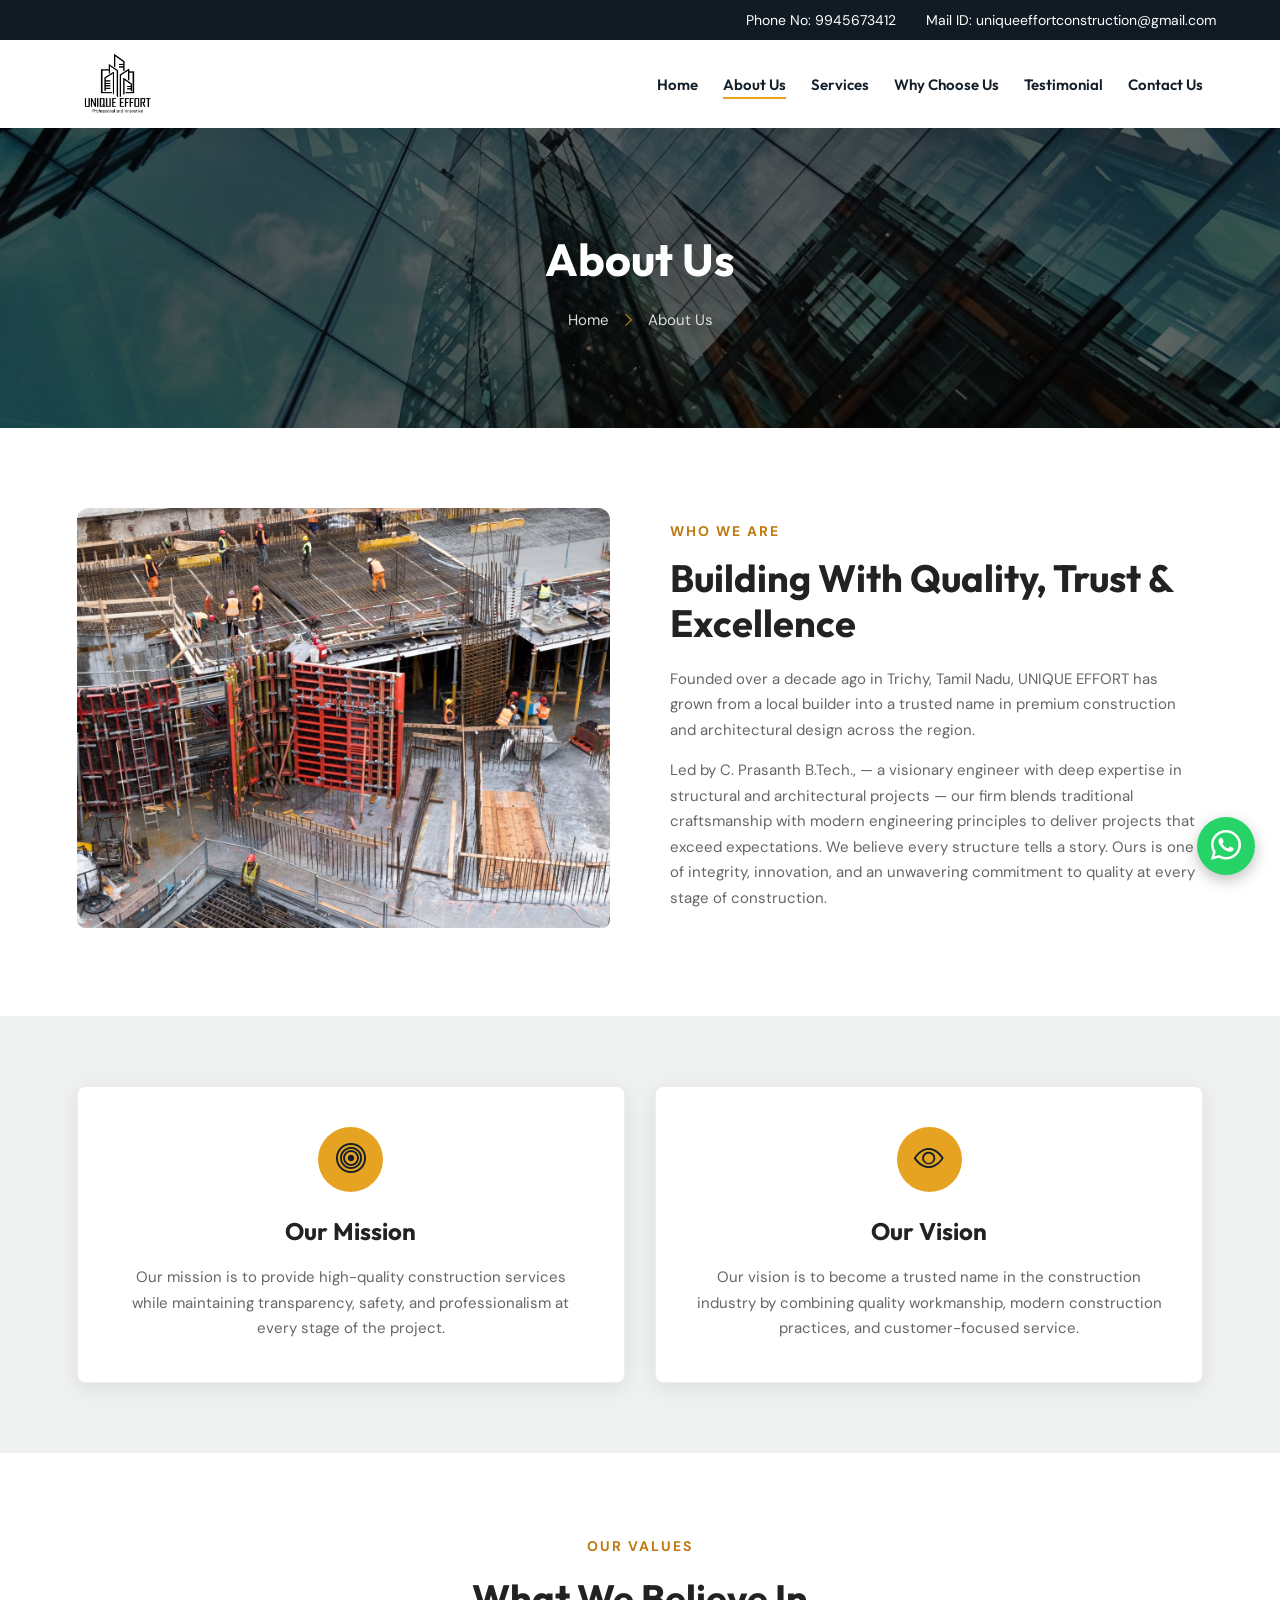
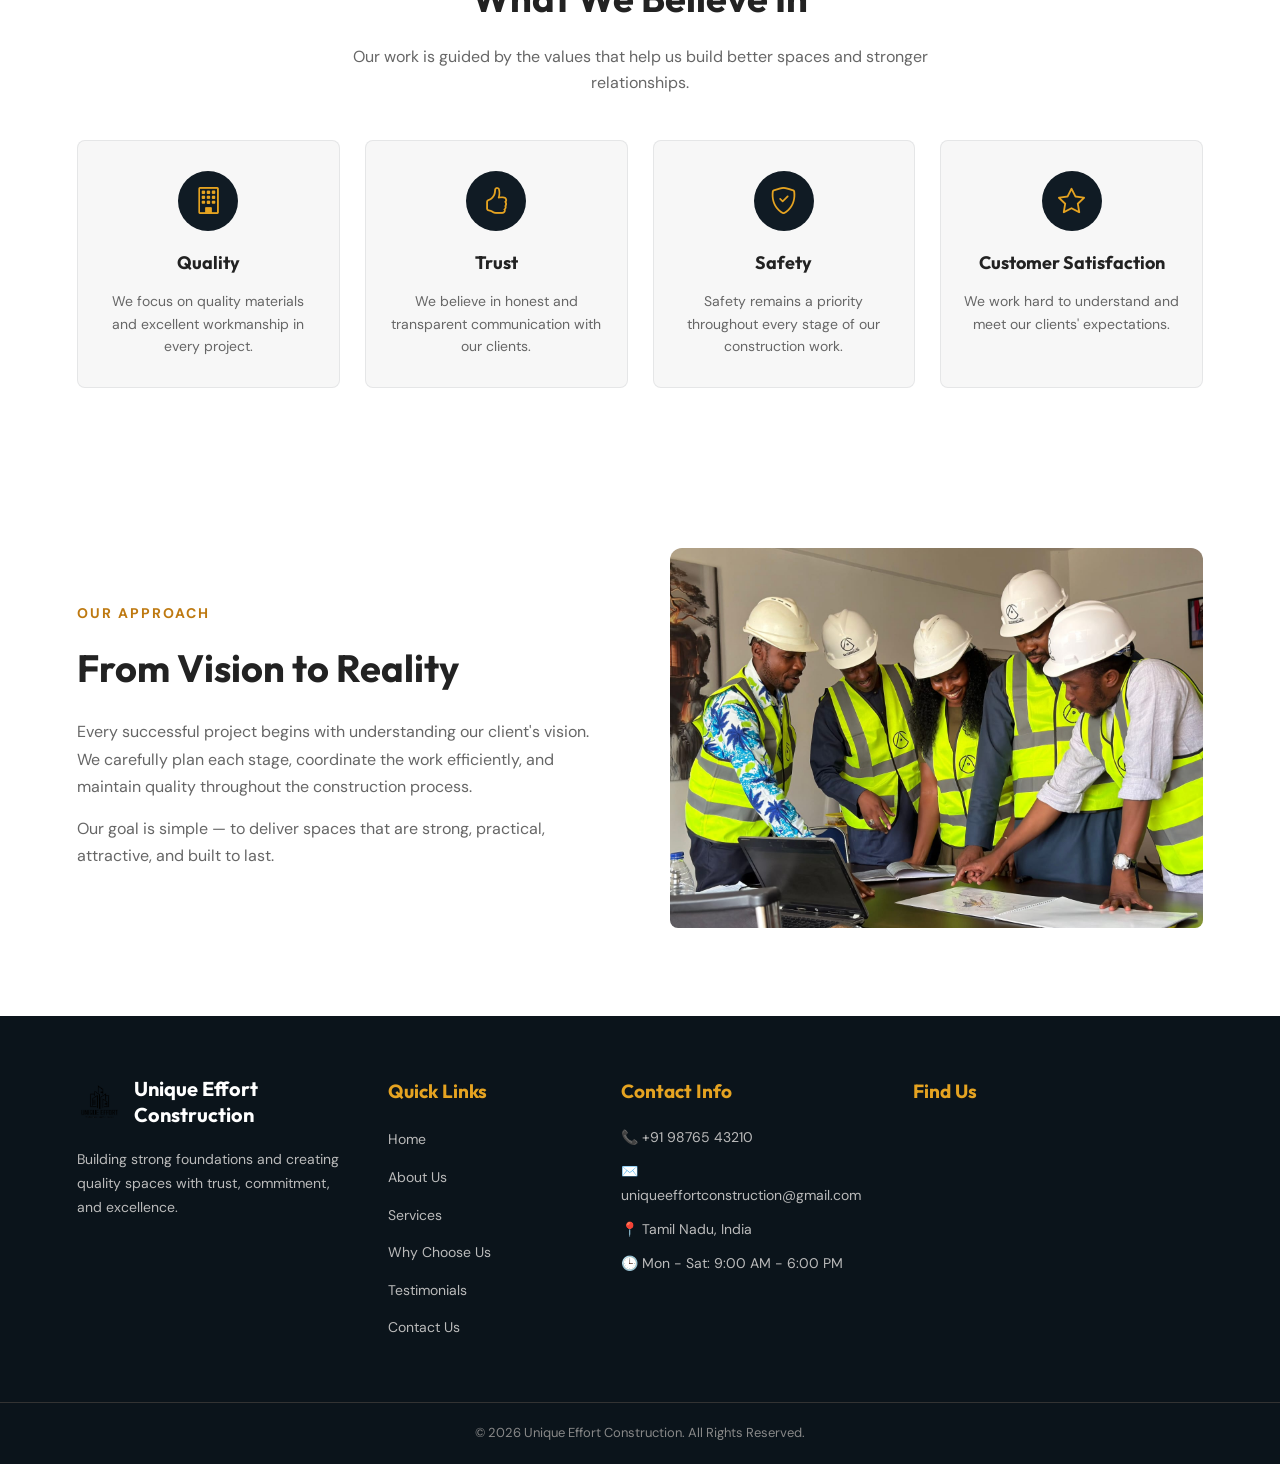
==== about.html @ c6cc6940 "Add files via upload" ====
<!DOCTYPE html>
<html lang="en">
<head>
    <meta charset="UTF-8">
    <meta name="viewport" content="width=device-width, initial-scale=1.0">
    <title>About |Unique Effort Construction</title>
    <link rel="stylesheet"
      href="https://cdn.jsdelivr.net/npm/bootstrap-icons@1.11.3/font/bootstrap-icons.min.css">
    <link rel="stylesheet" href="style.css">
    <link rel="stylesheet" href="effects.css">
</head>
<body>
    
<!-- =========================
     TOP HEADER
========================== -->

<header class="header">
    <div class="header-container">
        <a href="tel:9945673412">
            Phone No: 9945673412
        </a>

        <a href="mailto:uniqueeffortconstruction@gmail.com">
            Mail ID: uniqueeffortconstruction@gmail.com
        </a>
    </div>
</header>


<!-- =========================
     NAVBAR
========================== -->

<nav class="navbar">

    <div class="logo">
        <img src="logo.png" alt="Unique Effort Construction Logo">
    </div>

    <ul class="nav-menu">

        <li>
            <a class="nav-link " href="main.html">
                Home
            </a>
        </li>

        <li>
            <a class="nav-link active" href="about.html">
                About Us
            </a>
        </li>

        <li>
            <a class="nav-link" href="services.html">
                Services
            </a>
        </li>

        <li>
            <a class="nav-link" href="choose.html">
                Why Choose Us
            </a>
        </li>

        <li>
            <a class="nav-link" href="testimonial.html">
                Testimonial
            </a>
        </li>

        <li>
            <a class="nav-link" href="contact.html">
                Contact Us
            </a>
        </li>

    </ul>

</nav>
    <!-- ABOUT PAGE BANNE-->

    <section class="about-banner">

        <div class="about-banner-content">

            <h1>About Us</h1>

            <p>
                Home
                <i class="bi bi-chevron-right"></i>
                About Us
            </p>

        </div>

    </section>



    <!-- =========================
         WHO WE ARE
    ========================== -->

    <section class="who-we-are">

        <div class="who-image">

            <img src="about-main.jpg"
                alt="Unique Effort Construction">

        </div>


        <div class="who-content">

            <span>WHO WE ARE</span>

            <h2>
                Building With Quality,
                Trust & Excellence
            </h2>

            <p>
                Founded over a decade ago in Trichy, Tamil Nadu, UNIQUE EFFORT has grown from a local builder into a trusted name in premium construction and architectural design across the region.
            </p>

            <p>
                Led by C. Prasanth B.Tech., — a visionary engineer with deep expertise in structural and architectural projects — our firm blends traditional craftsmanship with modern engineering principles to deliver projects that exceed expectations.
                We believe every structure tells a story. Ours is one of integrity, innovation, and an unwavering commitment to quality at every stage of construction.
            </p>

        </div>

    </section>



    <!-- =========================
         MISSION & VISION
    ========================== -->

    <section class="mission-vision">

        <!-- Mission -->

        <div class="mv-card">

            <div class="mv-icon">
                <i class="bi bi-bullseye"></i>
            </div>

            <h2>Our Mission</h2>

            <p>
                Our mission is to provide high-quality construction
                services while maintaining transparency, safety,
                and professionalism at every stage of the project.
            </p>

        </div>


        <!-- Vision -->

        <div class="mv-card">

            <div class="mv-icon">
                <i class="bi bi-eye"></i>
            </div>

            <h2>Our Vision</h2>

            <p>
                Our vision is to become a trusted name in the
                construction industry by combining quality
                workmanship, modern construction practices,
                and customer-focused service.
            </p>

        </div>

    </section>



    <!-- =========================
         OUR VALUES
    ========================== -->

    <section class="our-values">

        <div class="values-heading">

            <span>OUR VALUES</span>

            <h2>What We Believe In</h2>

            <p>
                Our work is guided by the values that help us
                build better spaces and stronger relationships.
            </p>

        </div>


        <div class="values-container">


            <!-- Quality -->

            <div class="value-card">

                <div class="value-icon">
                    <i class="bi bi-building"></i>
                </div>

                <h3>Quality</h3>

                <p>
                    We focus on quality materials and excellent
                    workmanship in every project.
                </p>

            </div>


            <!-- Trust -->

            <div class="value-card">

                <div class="value-icon">
                    <i class="bi bi-hand-thumbs-up"></i>
                </div>

                <h3>Trust</h3>

                <p>
                    We believe in honest and transparent
                    communication with our clients.
                </p>

            </div>


            <!-- Safety -->

            <div class="value-card">

                <div class="value-icon">
                    <i class="bi bi-shield-check"></i>
                </div>

                <h3>Safety</h3>

                <p>
                    Safety remains a priority throughout every
                    stage of our construction work.
                </p>

            </div>


            <!-- Customer Satisfaction -->

            <div class="value-card">

                <div class="value-icon">
                    <i class="bi bi-star"></i>
                </div>

                <h3>Customer Satisfaction</h3>

                <p>
                    We work hard to understand and meet our
                    clients' expectations.
                </p>

            </div>

        </div>

    </section>



    <!-- =========================
         OUR APPROACH
    ========================== -->

    <section class="our-approach">


        <div class="approach-content">

            <span>OUR APPROACH</span>

            <h2>
                From Vision to Reality
            </h2>

            <p>
                Every successful project begins with understanding
                our client's vision. We carefully plan each stage,
                coordinate the work efficiently, and maintain
                quality throughout the construction process.
            </p>

            <p>
                Our goal is simple — to deliver spaces that are
                strong, practical, attractive, and built to last.
            </p>

        </div>


        <div class="approach-image">

            <img src="about-team.jpg"
                alt="Unique Effort Construction Team">

        </div>

    </section>

<!-- Footer -->
<footer class="footer">

    <div class="footer-container">

        <!-- Logo / About -->
        <div class="footer-box footer-about">

            <div class="footer-brand">
                <img src="logo.png" alt="Unique Effort Construction Logo">
                <h2>Unique Effort Construction</h2>
            </div>

            <p>
                Building strong foundations and creating quality spaces
                with trust, commitment, and excellence.
            </p>

        </div>


        <!-- Quick Links -->
        <div class="footer-box">

            <h3>Quick Links</h3>

            <ul>
                <li><a href="main.html">Home</a></li>
                <li><a href="about.html">About Us</a></li>
                <li><a href="services.html">Services</a></li>
                <li><a href="choose.html">Why Choose Us</a></li>
                <li><a href="testimonial.html">Testimonials</a></li>
                <li><a href="contact.html">Contact Us</a></li>
            </ul>

        </div>


        <!-- Contact Info -->
        <div class="footer-box">

            <h3>Contact Info</h3>

            <p>📞 +91 98765 43210</p>

            <p>✉️ uniqueeffortconstruction@gmail.com</p>

            <p>📍 Tamil Nadu, India</p>

            <p>🕒 Mon - Sat: 9:00 AM - 6:00 PM</p>

        </div>


        <!-- Map -->
        <div class="footer-box footer-map">

            <h3>Find Us</h3>

            <iframe
                src="https://www.google.com/maps?q=Tamil%20Nadu%20India&output=embed"
                width="100%"
                height="200"
                style="border:0;"
                allowfullscreen=""
                loading="lazy">
            </iframe>

        </div>

    </div>


    <!-- Copyright -->

    <div class="footer-bottom">

        <p>
            © 2026 Unique Effort Construction. All Rights Reserved.
        </p>

    </div>

</footer>
<a href="https://wa.me/919876543210?text=Hi%20Unique%20Effort%20Construction%2C%20I%20would%20like%20to%20know%20more%20about%20your%20services."
   class="whatsapp-btn"
   target="_blank"
   aria-label="Chat on WhatsApp">
    <i class="bi bi-whatsapp"></i>
</a>

</body>
</html>
---- style.css ----
* {
        margin: 0;
        padding: 0;
        box-sizing: border-box;
    }

    body {
        font-family: Arial, Helvetica, sans-serif;
        line-height: 1.6;
        color: #222;
    }

    /* =========================
       TOP HEADER
    ========================= */

    .header {
        background-color: antiquewhite;
        color: black;
        padding: 10px 5%;
        font-size: 14px;
    }

    .header-container {
        display: flex;
        justify-content: flex-end;
        gap: 30px;
        align-items: center;
    }

    .header a {
        color: black;
        text-decoration: none;
    }

    /* =========================
       NAVBAR
    ========================= */

    .navbar {
        background-color: white;
        padding: 10px 5%;
        display: flex;
        justify-content: space-between;
        align-items: center;
        box-shadow: 0 2px 8px rgba(0, 0, 0, 0.1);
    }

    .logo img {
        height: 200px;
        width: auto;
        display: block;
    }

    .nav-menu {
        display: flex;
        list-style: none;
        gap: 25px;
        align-items: center;
    }

    .nav-link {
        color: rgb(3, 120, 223);
        text-decoration: none;
        font-size: 17px;
        font-weight: 600;
        transition: 0.3s;
    }

    .nav-link:hover,
    .nav-link.active {
        color: red;
    }

    /* =========================
       HERO SECTION
    ========================= */

    .hero {
        width: 100%;
        min-height: 90vh;

        background-image:
            linear-gradient(
                rgba(0, 0, 0, 0.45),
                rgba(0, 0, 0, 0.45)
            ),
            url("image1.jpg");

        background-size: cover;
        background-position: center;

        display: flex;
        align-items: center;
        padding: 0 8%;
        color: white;
    }

    .hero-content {
        max-width: 650px;
    }

    .hero-content h1 {
        font-size: 55px;
        line-height: 1.2;
        margin-bottom: 20px;
    }

    .hero-content p {
        font-size: 23px;
        margin-bottom: 30px;
    }

    .hero-btn {
        display: inline-block;
        background-color: rgb(3, 120, 223);
        color: white;
        padding: 14px 30px;
        text-decoration: none;
        border-radius: 5px;
        font-size: 17px;
        font-weight: bold;
        transition: 0.3s;
    }

    .hero-btn:hover {
        background-color: red;
    }

    /* =========================
       ABOUT US
    ========================= */

    .about-us {
        padding: 80px 8%;
        display: flex;
        align-items: center;
        gap: 60px;
        background-color: #f8f8f8;
    }

    .about-image {
        flex: 1;
    }

    .about-image img {
        width: 100%;
        height: 450px;
        object-fit: cover;
        border-radius: 10px;
        box-shadow: 0 8px 25px rgba(0, 0, 0, 0.15);
    }

    .about-content {
        flex: 1;
    }

    .section-title {
        color: rgb(3, 120, 223);
        font-size: 16px;
        font-weight: bold;
        letter-spacing: 2px;
    }

    .about-content h2 {
        font-size: 38px;
        line-height: 1.2;
        margin: 15px 0 20px;
    }

    .about-content p {
        color: #555;
        font-size: 17px;
        margin-bottom: 15px;
    }

    .about-points {
        display: grid;
        grid-template-columns: 1fr 1fr;
        gap: 15px;
        margin: 25px 0;
    }

    .about-points div {
        background-color: white;
        padding: 15px;
        border-left: 4px solid rgb(3, 120, 223);
        font-weight: bold;
        box-shadow: 0 3px 10px rgba(0, 0, 0, 0.08);
    }

    .about-btn {
        display: inline-block;
        background-color: rgb(3, 120, 223);
        color: white;
        padding: 12px 25px;
        text-decoration: none;
        border-radius: 5px;
        font-weight: bold;
        transition: 0.3s;
    }

    .about-btn:hover {
        background-color: red;
    }

    /* =========================
       MOBILE RESPONSIVE
    ========================= */

    @media (max-width: 900px) {

        .header-container {
            justify-content: center;
            flex-direction: column;
            gap: 5px;
        }

        .navbar {
            flex-direction: column;
            gap: 15px;
        }

        .nav-menu {
            flex-wrap: wrap;
            justify-content: center;
            gap: 15px;
        }

        .hero {
            min-height: 70vh;
            padding: 0 5%;
        }

        .hero-content h1 {
            font-size: 40px;
        }

        .hero-content p {
            font-size: 19px;
        }

        .about-us {
            flex-direction: column;
            padding: 60px 5%;
        }

        .about-image img {
            height: 350px;
        }

        .about-content h2 {
            font-size: 32px;
        }
    }

    @media (max-width: 600px) {

        .logo img {
            height: 60px;
        }

        .nav-menu {
            flex-direction: column;
            gap: 10px;
        }

        .hero {
            min-height: 65vh;
        }

        .hero-content h1 {
            font-size: 32px;
        }

        .hero-content p {
            font-size: 17px;
        }

        .about-points {
            grid-template-columns: 1fr;
        }
    }
/* =========================
   SERVICES
========================= */

.services {
    padding: 80px 6%;
    background: white;
    text-align: center;
}

.services-heading span {
    color: #d89b00;
    font-size: 15px;
    font-weight: bold;
    letter-spacing: 2px;
}

.services-heading h2 {
    font-size: 38px;
    color: #222;
    margin: 10px 0;
}

.services-heading p {
    color: #666;
    max-width: 600px;
    margin: 0 auto 45px;
    line-height: 1.6;
}


/* Service Cards */

.service-container {
    display: grid;
    grid-template-columns: repeat(4, 1fr);
    gap: 25px;
}

.service-card {
    padding: 35px 25px;

    background: #f8f8f8;
    border-radius: 8px;

    border-bottom: 3px solid transparent;

    transition: 0.3s;
}

.service-card:hover {
    transform: translateY(-8px);
    border-bottom: 3px solid #d89b00;
    box-shadow: 0 8px 25px rgba(0, 0, 0, 0.1);
}


/* Icons */

.service-icon {
    font-size: 45px;
    margin-bottom: 20px;
}

.service-card h3 {
    color: #222;
    font-size: 20px;
    margin-bottom: 15px;
}

.service-card p {
    color: #666;
    font-size: 15px;
    line-height: 1.6;
}


/* =========================
   MOBILE
========================= */

@media (max-width: 900px) {

    .service-container {
        grid-template-columns: 1fr 1fr;
    }
}

@media (max-width: 600px) {

    .service-container {
        grid-template-columns: 1fr;
    }

    .services-heading h2 {
        font-size: 30px;
    }
}
/* =========================
   WHY CHOOSE US
========================= */

.why-choose-us {
    padding: 80px 6%;

    display: flex;
    align-items: center;
    gap: 60px;

    background: #f5f5f5;
}


/* Image */

.why-image {
    width: 45%;
}

.why-image img {
    width: 100%;
    height: 500px;

    object-fit: cover;
    border-radius: 8px;
}


/* Content */

.why-content {
    width: 55%;
}

.why-content > span {
    color: #d89b00;
    font-size: 15px;
    font-weight: bold;
    letter-spacing: 2px;
}

.why-content h2 {
    font-size: 38px;
    color: #222;
    margin: 10px 0 15px;
}

.why-content > p {
    color: #666;
    line-height: 1.7;
    margin-bottom: 30px;
}


/* Why Points */

.why-points {
    display: grid;
    grid-template-columns: 1fr 1fr;
    gap: 25px;
}

.why-item {
    display: flex;
    align-items: flex-start;
    gap: 15px;
}

.why-icon {
    min-width: 42px;
    height: 42px;

    display: flex;
    align-items: center;
    justify-content: center;

    background: #d89b00;
    color: white;

    border-radius: 50%;
    font-size: 20px;
    font-weight: bold;
}

.why-item h3 {
    color: #222;
    margin-bottom: 8px;
    font-size: 18px;
}

.why-item p {
    color: #666;
    font-size: 14px;
    line-height: 1.5;
}


/* =========================
   MOBILE
========================= */

@media (max-width: 800px) {

    .why-choose-us {
        flex-direction: column;
        gap: 40px;
    }

    .why-image,
    .why-content {
        width: 100%;
    }

    .why-image img {
        height: 350px;
    }

    .why-content h2 {
        font-size: 30px;
    }

    .why-points {
        grid-template-columns: 1fr;
    }
}
/* =========================
   TESTIMONIALS
========================= */

.testimonials {
    padding: 80px 6%;
    background: #f7f7f7;
    text-align: center;
}


/* Heading */

.testimonial-heading span {
    color: #d89b00;
    font-size: 14px;
    font-weight: bold;
    letter-spacing: 2px;
}

.testimonial-heading h2 {
    color: #222;
    font-size: 38px;
    margin: 10px 0 15px;
}

.testimonial-heading p {
    color: #666;
    max-width: 600px;
    margin: 0 auto 45px;
    line-height: 1.6;
}


/* Cards Container */

.testimonial-container {
    display: grid;
    grid-template-columns: repeat(3, 1fr);
    gap: 25px;
}


/* Individual Card */

.testimonial-card {
    background: white;
    padding: 35px 30px;
    border-radius: 10px;

    text-align: left;

    box-shadow: 0 5px 20px rgba(0, 0, 0, 0.08);

    transition: 0.3s;
}

.testimonial-card:hover {
    transform: translateY(-8px);

    box-shadow: 0 12px 30px rgba(0, 0, 0, 0.15);
}


/* Star Rating */

.stars {
    color: #d89b00;
    font-size: 22px;
    letter-spacing: 3px;
    margin-bottom: 20px;
}


/* Review Text */

.review {
    color: #555;
    font-size: 15px;
    line-height: 1.7;

    font-style: italic;

    margin-bottom: 25px;
}


/* Client */

.client {
    display: flex;
    align-items: center;
    gap: 12px;

    border-top: 1px solid #ddd;
    padding-top: 20px;
}


/* Client Circle */

.client-icon {
    width: 45px;
    height: 45px;

    display: flex;
    align-items: center;
    justify-content: center;

    background: #d89b00;
    color: white;

    border-radius: 50%;

    font-size: 18px;
    font-weight: bold;
}


/* Client Name */

.client h3 {
    color: #222;
    font-size: 16px;
    margin-bottom: 4px;
}


/* Client Role */

.client span {
    color: #888;
    font-size: 13px;
}


/* =========================
   TABLET
========================= */

@media (max-width: 900px) {

    .testimonial-container {
        grid-template-columns: 1fr 1fr;
    }
}


/* =========================
   MOBILE
========================= */

@media (max-width: 600px) {

    .testimonials {
        padding: 60px 5%;
    }

    .testimonial-heading h2 {
        font-size: 30px;
    }

    .testimonial-container {
        grid-template-columns: 1fr;
    }

    .testimonial-card {
        padding: 30px 25px;
    }
}
/* =========================
   CONTACT US
========================= */

.contact {
    padding: 80px 6%;
    background: #222;
    color: white;
}


/* Heading */

.contact-heading {
    text-align: center;
    margin-bottom: 50px;
}

.contact-heading span {
    color: #d89b00;
    font-size: 14px;
    font-weight: bold;
    letter-spacing: 2px;
}

.contact-heading h2 {
    font-size: 38px;
    margin: 10px 0 15px;
}

.contact-heading p {
    color: #ccc;
    max-width: 650px;
    margin: auto;
    line-height: 1.6;
}


/* Container */

.contact-container {
    display: grid;
    grid-template-columns: 1fr 1fr;
    gap: 50px;
    max-width: 1100px;
    margin: auto;
}


/* Contact Information */

.contact-info-box {
    display: flex;
    flex-direction: column;
    gap: 25px;
}

.contact-item {
    display: flex;
    align-items: center;
    gap: 18px;
}

.contact-icon {
    width: 50px;
    height: 50px;

    display: flex;
    align-items: center;
    justify-content: center;

    background: #d89b00;
    border-radius: 50%;

    font-size: 21px;
}

.contact-item h3 {
    font-size: 17px;
    margin-bottom: 5px;
}

.contact-item p {
    color: #ccc;
    font-size: 14px;
}


/* Contact Form */

.contact-form {
    background: white;
    padding: 30px;
    border-radius: 10px;
}

.contact-form form {
    display: flex;
    flex-direction: column;
    gap: 15px;
}

.contact-form input,
.contact-form textarea {
    width: 100%;
    padding: 13px 15px;

    border: 1px solid #ddd;
    border-radius: 5px;

    font-family: Arial, sans-serif;
    font-size: 14px;

    outline: none;
}

.contact-form input:focus,
.contact-form textarea:focus {
    border-color: #d89b00;
}

.contact-form textarea {
    resize: vertical;
}


/* Button */

.contact-form button {
    padding: 14px;

    background: #d89b00;
    color: white;

    border: none;
    border-radius: 5px;

    font-size: 15px;
    font-weight: bold;

    cursor: pointer;
    transition: 0.3s;
}

.contact-form button:hover {
    background: #b77f00;
}


/* =========================
   MOBILE
========================= */

@media (max-width: 768px) {

    .contact {
        padding: 60px 5%;
    }

    .contact-heading h2 {
        font-size: 30px;
    }

    .contact-container {
        grid-template-columns: 1fr;
        gap: 40px;
    }
}
/* =========================
   FOOTER
========================= */

.footer {
    background: #181818;
    color: white;
    padding-top: 60px;
}


/* Footer Container */

.footer-container {
    width: 88%;
    max-width: 1300px;
    margin: auto;

    display: grid;
    grid-template-columns: 1.4fr 1fr 1.3fr 1.5fr;

    gap: 40px;
}


/* Footer Box */

.footer-box h3 {
    color: #d89b00;
    font-size: 19px;
    margin-bottom: 20px;
}

.footer-box p {
    color: #bbb;
    font-size: 14px;
    line-height: 1.7;
    margin-bottom: 10px;
}


/* =========================
   FOOTER BRAND
========================= */

.footer-brand {
    display: flex;
    align-items: center;
    gap: 12px;

    margin-bottom: 20px;
}

.footer-brand img {
    width: 45px;
    height: 45px;
    object-fit: contain;
}

.footer-brand h2 {
    font-size: 20px;
    line-height: 1.3;
}


/* =========================
   QUICK LINKS
========================= */

.footer-box ul {
    list-style: none;
    padding: 0;
}

.footer-box ul li {
    margin-bottom: 12px;
}

.footer-box ul li a {
    text-decoration: none;
    color: #bbb;
    font-size: 14px;

    transition: 0.3s;
}

.footer-box ul li a:hover {
    color: #d89b00;
    padding-left: 5px;
}


/* =========================
   MAP
========================= */

.footer-map iframe {
    width: 100%;
    height: 200px;

    border: none;
    border-radius: 6px;
}


/* =========================
   COPYRIGHT
========================= */

.footer-bottom {
    margin-top: 50px;

    padding: 20px 5%;

    text-align: center;

    border-top: 1px solid #333;
}

.footer-bottom p {
    color: #888;
    font-size: 13px;
    margin: 0;
}


/* =========================
   TABLET
========================= */

@media (max-width: 1000px) {

    .footer-container {
        grid-template-columns: 1fr 1fr;
    }
}


/* =========================
   MOBILE
========================= */

@media (max-width: 600px) {

    .footer {
        padding-top: 45px;
    }

    .footer-container {
        width: 90%;
        grid-template-columns: 1fr;
        gap: 35px;
    }

    .footer-brand h2 {
        font-size: 18px;
    }

    .footer-map iframe {
        height: 220px;
    }
}
/* ========================================
   ABOUT PAGE BANNER
======================================== */

.about-banner {
    height: 300px;

    background-image:
        linear-gradient(
            rgba(0, 0, 0, 0.6),
            rgba(0, 0, 0, 0.6)
        ),
        url("construction.jpg");

    background-size: cover;
    background-position: center;

    display: flex;
    align-items: center;
    justify-content: center;

    text-align: center;
}

.about-banner-content h1 {
    color: white;

    font-size: 45px;

    margin-bottom: 12px;
}

.about-banner-content p {
    color: #ddd;

    font-size: 15px;
}

.about-banner-content i {
    color: #d89b00;

    margin: 0 8px;
}



/* ========================================
   WHO WE ARE
======================================== */

.who-we-are {
    padding: 80px 6%;

    display: flex;
    align-items: center;

    gap: 60px;

    background: white;
}

.who-image {
    width: 50%;
}

.who-image img {
    width: 100%;
    height: 420px;

    object-fit: cover;

    border-radius: 8px;
}

.who-content {
    width: 50%;
}

.who-content > span,
.values-heading > span,
.approach-content > span {
    color: #d89b00;

    font-size: 14px;

    font-weight: bold;

    letter-spacing: 2px;
}

.who-content h2 {
    color: #222;

    font-size: 38px;

    line-height: 1.2;

    margin: 12px 0 20px;
}

.who-content p {
    color: #666;

    line-height: 1.7;

    margin-bottom: 15px;

    font-size: 15px;
}



/* ========================================
   MISSION & VISION
======================================== */

.mission-vision {
    padding: 70px 6%;

    background: #f5f5f5;

    display: grid;

    grid-template-columns: 1fr 1fr;

    gap: 30px;
}

.mv-card {
    background: white;

    padding: 40px;

    text-align: center;

    border-radius: 8px;

    box-shadow:
        0 5px 20px rgba(0, 0, 0, 0.08);

    transition: 0.3s;
}

.mv-card:hover {
    transform: translateY(-7px);
}

.mv-icon {
    width: 65px;
    height: 65px;

    margin: 0 auto 20px;

    display: flex;
    align-items: center;
    justify-content: center;

    background: #d89b00;

    color: white;

    border-radius: 50%;
}

.mv-icon i {
    font-size: 30px;
}

.mv-card h2 {
    color: #222;

    margin-bottom: 15px;
}

.mv-card p {
    color: #666;

    line-height: 1.7;

    font-size: 15px;
}



/* ========================================
   OUR VALUES
======================================== */

.our-values {
    padding: 80px 6%;

    background: white;

    text-align: center;
}

.values-heading h2 {
    color: #222;

    font-size: 38px;

    margin: 10px 0 15px;
}

.values-heading p {
    color: #666;

    max-width: 600px;

    margin: auto;

    line-height: 1.6;
}

.values-container {
    margin-top: 45px;

    display: grid;

    grid-template-columns:
        repeat(4, 1fr);

    gap: 25px;
}

.value-card {
    padding: 30px 20px;

    background: #f7f7f7;

    border-radius: 8px;

    transition: 0.3s;
}

.value-card:hover {
    transform: translateY(-7px);

    box-shadow:
        0 8px 20px rgba(0, 0, 0, 0.1);
}

.value-icon {
    width: 60px;
    height: 60px;

    margin: 0 auto 18px;

    display: flex;
    align-items: center;
    justify-content: center;

    background: #222;

    color: #d89b00;

    border-radius: 50%;
}

.value-icon i {
    font-size: 27px;
}

.value-card h3 {
    color: #222;

    margin-bottom: 12px;

    font-size: 18px;
}

.value-card p {
    color: #666;

    font-size: 14px;

    line-height: 1.6;
}



/* ========================================
   OUR APPROACH
======================================== */

.our-approach {
    padding: 80px 6%;

    display: flex;

    align-items: center;

    gap: 60px;

    background: #f5f5f5;
}

.approach-content {
    width: 50%;
}

.approach-content h2 {
    color: #222;

    font-size: 38px;

    margin: 12px 0 20px;
}

.approach-content p {
    color: #666;

    line-height: 1.7;

    margin-bottom: 15px;
}

.approach-image {
    width: 50%;
}

.approach-image img {
    width: 100%;

    height: 380px;

    object-fit: cover;

    border-radius: 8px;
}



/* ========================================
   TABLET
======================================== */

@media (max-width: 900px) {

    .who-we-are,
    .our-approach {
        flex-direction: column;
    }

    .who-image,
    .who-content,
    .approach-content,
    .approach-image {
        width: 100%;
    }

    .values-container {
        grid-template-columns: 1fr 1fr;
    }
}



/* ========================================
   MOBILE
======================================== */

@media (max-width: 600px) {

    .about-banner {
        height: 240px;
    }

    .about-banner-content h1 {
        font-size: 35px;
    }

    .who-content h2,
    .values-heading h2,
    .approach-content h2 {
        font-size: 30px;
    }

    .mission-vision {
        grid-template-columns: 1fr;
    }

    .values-container {
        grid-template-columns: 1fr;
    }

    .who-image img {
        height: 300px;
    }

    .approach-image img {
        height: 300px;
    }
}
/* ========================================
   SERVICES BANNER
======================================== */

.services-banner {
    height: 300px;

    background:
        linear-gradient(
            rgba(0, 0, 0, 0.6),
            rgba(0, 0, 0, 0.6)
        ),
        url("construction.jpg");

    background-size: cover;
    background-position: center;

    display: flex;
    align-items: center;
    justify-content: center;

    text-align: center;
}

.services-banner-content h1 {
    color: white;
    font-size: 45px;
    margin-bottom: 12px;
}

.services-banner-content p {
    color: #ddd;
}

.services-banner-content i {
    color: #d89b00;
    margin: 0 8px;
}


/* ========================================
   SERVICES INTRO
======================================== */

.services-intro {
    padding: 80px 6% 40px;
    text-align: center;
    background: white;
}

.services-intro span,
.service-benefits > .benefits-content > span,
.services-cta > span {
    color: #d89b00;
    font-size: 14px;
    font-weight: bold;
    letter-spacing: 2px;
}

.services-intro h2 {
    color: #222;
    font-size: 38px;
    margin: 12px 0 15px;
}

.services-intro p {
    max-width: 700px;
    margin: auto;
    color: #666;
    line-height: 1.7;
}


/* ========================================
   SERVICES CARDS
======================================== */

.services-list {
    padding: 40px 6% 80px;
    background: white;
}

.service-container {
    display: grid;
    grid-template-columns: repeat(3, 1fr);
    gap: 25px;
}

.service-card {
    padding: 35px 25px;
    background: #f7f7f7;
    border: 1px solid transparent;
    border-radius: 8px;
    text-align: center;
    transition: 0.3s;
}

.service-card:hover {
    transform: translateY(-8px);
    border-color: #d89b00;
    box-shadow: 0 10px 25px rgba(0, 0, 0, 0.1);
}

.service-icon {
    width: 70px;
    height: 70px;
    margin: 0 auto 20px;

    display: flex;
    align-items: center;
    justify-content: center;

    background: #222;
    color: #d89b00;

    border-radius: 50%;

    transition: 0.3s;
}

.service-card:hover .service-icon {
    background: #d89b00;
    color: #222;
}

.service-icon i {
    font-size: 30px;
}

.service-card h3 {
    color: #222;
    font-size: 20px;
    margin-bottom: 15px;
}

.service-card p {
    color: #666;
    font-size: 14px;
    line-height: 1.7;
    margin-bottom: 20px;
}

.service-card a {
    color: #d89b00;
    text-decoration: none;
    font-size: 14px;
    font-weight: bold;
}

.service-card a i {
    margin-left: 5px;
    transition: 0.3s;
}

.service-card a:hover i {
    margin-left: 10px;
}


/* ========================================
   SERVICE BENEFITS
======================================== */

.service-benefits {
    padding: 80px 6%;

    background: #f5f5f5;

    display: flex;
    align-items: center;
    gap: 60px;
}

.benefits-content {
    width: 50%;
}

.benefits-content h2 {
    color: #222;
    font-size: 38px;
    line-height: 1.2;
    margin: 12px 0 20px;
}

.benefits-content > p {
    color: #666;
    line-height: 1.7;
    margin-bottom: 30px;
}


/* Benefit item */

.benefit-item {
    display: flex;
    align-items: flex-start;
    gap: 18px;
    margin-bottom: 22px;
}

.benefit-icon {
    min-width: 48px;
    height: 48px;

    display: flex;
    align-items: center;
    justify-content: center;

    background: #d89b00;
    color: white;

    border-radius: 50%;
}

.benefit-icon i {
    font-size: 22px;
}

.benefit-item h3 {
    color: #222;
    font-size: 18px;
    margin-bottom: 5px;
}

.benefit-item p {
    color: #666;
    font-size: 14px;
    line-height: 1.6;
    margin: 0;
}


/* Image */

.benefits-image {
    width: 50%;
}

.benefits-image img {
    width: 100%;
    height: 430px;

    object-fit: cover;

    border-radius: 8px;
}


/* ========================================
   CALL TO ACTION
======================================== */

.services-cta {
    padding: 80px 6%;

    background:
        linear-gradient(
            rgba(0, 0, 0, 0.78),
            rgba(0, 0, 0, 0.78)
        ),
        url("construction.jpg");

    background-size: cover;
    background-position: center;

    text-align: center;
    color: white;
}

.services-cta h2 {
    font-size: 38px;
    max-width: 650px;
    margin: 12px auto 15px;
    line-height: 1.2;
}

.services-cta p {
    max-width: 600px;
    margin: 0 auto 25px;
    color: #ddd;
    line-height: 1.7;
}

.cta-btn {
    display: inline-flex;
    align-items: center;
    gap: 8px;

    padding: 13px 25px;

    background: #d89b00;
    color: #222;

    text-decoration: none;
    font-weight: bold;

    border-radius: 4px;

    transition: 0.3s;
}

.cta-btn:hover {
    background: white;
}


/* ========================================
   TABLET
======================================== */

@media (max-width: 900px) {

    .service-container {
        grid-template-columns: 1fr 1fr;
    }

    .service-benefits {
        flex-direction: column;
    }

    .benefits-content,
    .benefits-image {
        width: 100%;
    }

}


/* ========================================
   MOBILE
======================================== */

@media (max-width: 600px) {

    .services-banner {
        height: 240px;
    }

    .services-banner-content h1 {
        font-size: 35px;
    }

    .services-intro h2,
    .benefits-content h2,
    .services-cta h2 {
        font-size: 30px;
    }

    .service-container {
        grid-template-columns: 1fr;
    }

    .benefits-image img {
        height: 300px;
    }

}
/* ========================================
   WHY CHOOSE US BANNER
======================================== */

.why-banner {
    height: 300px;

    background:
        linear-gradient(
            rgba(0, 0, 0, 0.65),
            rgba(0, 0, 0, 0.65)
        ),
        url("construction.jpg");

    background-size: cover;
    background-position: center;

    display: flex;
    align-items: center;
    justify-content: center;

    text-align: center;
}

.why-banner-content h1 {
    color: white;
    font-size: 45px;
    margin-bottom: 12px;
}

.why-banner-content p {
    color: #ddd;
}

.why-banner-content i {
    color: #d89b00;
    margin: 0 8px;
}


/* ========================================
   INTRO
======================================== */

.why-intro {
    padding: 80px 6% 45px;

    text-align: center;

    background: white;
}

.why-intro span,
.why-main-content > span,
.strength-heading > span,
.process-heading > span,
.why-cta > span {
    color: #d89b00;

    font-size: 14px;

    font-weight: bold;

    letter-spacing: 2px;
}

.why-intro h2 {
    color: #222;

    font-size: 38px;

    margin: 12px 0 15px;
}

.why-intro p {
    max-width: 700px;

    margin: auto;

    color: #666;

    line-height: 1.7;
}


/* ========================================
   MAIN SECTION
======================================== */

.why-main {
    padding: 45px 6% 80px;

    display: flex;

    align-items: center;

    gap: 60px;

    background: white;
}

.why-main-image {
    width: 48%;
}

.why-main-image img {
    width: 100%;

    height: 500px;

    object-fit: cover;

    border-radius: 8px;
}

.why-main-content {
    width: 52%;
}

.why-main-content h2 {
    color: #222;

    font-size: 38px;

    line-height: 1.2;

    margin: 12px 0 20px;
}

.why-main-content > p {
    color: #666;

    line-height: 1.7;

    margin-bottom: 30px;
}


/* ========================================
   WHY POINTS
======================================== */

.why-item {
    display: flex;

    align-items: flex-start;

    gap: 18px;

    margin-bottom: 24px;
}

.why-icon {
    min-width: 52px;

    height: 52px;

    display: flex;

    align-items: center;

    justify-content: center;

    background: #d89b00;

    color: white;

    border-radius: 50%;
}

.why-icon i {
    font-size: 23px;
}

.why-item h3 {
    color: #222;

    font-size: 18px;

    margin-bottom: 5px;
}

.why-item p {
    color: #666;

    font-size: 14px;

    line-height: 1.6;

    margin: 0;
}


/* ========================================
   OUR STRENGTHS
======================================== */

.our-strengths {
    padding: 80px 6%;

    background: #f5f5f5;

    text-align: center;
}

.strength-heading h2,
.process-heading h2 {
    color: #222;

    font-size: 38px;

    margin: 12px 0 15px;
}

.strength-heading > p,
.process-heading > p {
    max-width: 650px;

    margin: auto;

    color: #666;

    line-height: 1.7;
}

.strength-container {
    margin-top: 45px;

    display: grid;

    grid-template-columns:
        repeat(4, 1fr);

    gap: 25px;
}

.strength-card {
    background: white;

    padding: 35px 22px;

    border-radius: 8px;

    transition: 0.3s;
}

.strength-card:hover {
    transform: translateY(-8px);

    box-shadow:
        0 10px 25px rgba(0, 0, 0, 0.1);
}

.strength-icon {
    width: 65px;

    height: 65px;

    margin: 0 auto 20px;

    display: flex;

    align-items: center;

    justify-content: center;

    background: #222;

    color: #d89b00;

    border-radius: 50%;
}

.strength-icon i {
    font-size: 28px;
}

.strength-card h3 {
    color: #222;

    margin-bottom: 12px;
}

.strength-card p {
    color: #666;

    font-size: 14px;

    line-height: 1.6;
}


/* ========================================
   OUR PROCESS
======================================== */

.our-process {
    padding: 80px 6%;

    background: white;

    text-align: center;
}

.process-container {
    margin-top: 45px;

    display: grid;

    grid-template-columns:
        repeat(4, 1fr);

    gap: 25px;
}

.process-card {
    position: relative;

    padding: 35px 20px;

    background: #f7f7f7;

    border-radius: 8px;

    transition: 0.3s;
}

.process-card:hover {
    transform: translateY(-7px);

    border-bottom: 3px solid #d89b00;
}

.process-number {
    position: absolute;

    top: 15px;

    right: 18px;

    color: #ddd;

    font-size: 30px;

    font-weight: bold;
}

.process-icon {
    width: 65px;

    height: 65px;

    margin: 0 auto 20px;

    display: flex;

    align-items: center;

    justify-content: center;

    background: #d89b00;

    color: white;

    border-radius: 50%;
}

.process-icon i {
    font-size: 27px;
}

.process-card h3 {
    color: #222;

    margin-bottom: 12px;
}

.process-card p {
    color: #666;

    font-size: 14px;

    line-height: 1.6;
}


/* ========================================
   CTA
======================================== */

.why-cta {
    padding: 80px 6%;

    background:
        linear-gradient(
            rgba(0, 0, 0, 0.78),
            rgba(0, 0, 0, 0.78)
        ),
        url("construction.jpg");

    background-size: cover;

    background-position: center;

    text-align: center;

    color: white;
}

.why-cta h2 {
    font-size: 38px;

    margin: 12px 0 15px;
}

.why-cta p {
    max-width: 600px;

    margin: 0 auto 25px;

    color: #ddd;

    line-height: 1.7;
}

.why-cta-btn {
    display: inline-flex;

    align-items: center;

    gap: 8px;

    padding: 13px 25px;

    background: #d89b00;

    color: #222;

    text-decoration: none;

    font-weight: bold;

    border-radius: 4px;

    transition: 0.3s;
}

.why-cta-btn:hover {
    background: white;
}


/* ========================================
   TABLET
======================================== */

@media (max-width: 900px) {

    .why-main {
        flex-direction: column;
    }

    .why-main-image,
    .why-main-content {
        width: 100%;
    }

    .strength-container,
    .process-container {
        grid-template-columns: 1fr 1fr;
    }

}


/* ========================================
   MOBILE
======================================== */

@media (max-width: 600px) {

    .why-banner {
        height: 240px;
    }

    .why-banner-content h1 {
        font-size: 35px;
    }

    .why-intro h2,
    .why-main-content h2,
    .strength-heading h2,
    .process-heading h2,
    .why-cta h2 {
        font-size: 30px;
    }

    .strength-container,
    .process-container {
        grid-template-columns: 1fr;
    }

    .why-main-image img {
        height: 300px;
    }

}
/* ========================================
   TESTIMONIALS BANNER
======================================== */

.testimonials-banner {
    height: 300px;

    background:
        linear-gradient(
            rgba(0, 0, 0, 0.65),
            rgba(0, 0, 0, 0.65)
        ),
        url("construction.jpg");

    background-size: cover;
    background-position: center;

    display: flex;
    align-items: center;
    justify-content: center;

    text-align: center;
}

.testimonials-banner-content h1 {
    color: white;
    font-size: 45px;
    margin-bottom: 12px;
}

.testimonials-banner-content p {
    color: #ddd;
}

.testimonials-banner-content i {
    color: #d89b00;
    margin: 0 8px;
}


/* ========================================
   INTRO
======================================== */

.testimonials-intro {
    padding: 80px 6% 45px;

    background: white;

    text-align: center;
}

.testimonials-intro span,
.review-cta > span {
    color: #d89b00;

    font-size: 14px;

    font-weight: bold;

    letter-spacing: 2px;
}

.testimonials-intro h2 {
    color: #222;

    font-size: 38px;

    margin: 12px 0 15px;
}

.testimonials-intro p {
    max-width: 700px;

    margin: auto;

    color: #666;

    line-height: 1.7;
}


/* ========================================
   TESTIMONIALS
======================================== */

.testimonials-list {
    padding: 40px 6% 80px;

    background: #f5f5f5;
}

.testimonial-container {
    display: grid;

    grid-template-columns:
        repeat(3, 1fr);

    gap: 25px;
}

.testimonial-card {
    position: relative;

    padding: 35px 30px;

    background: white;

    border-radius: 8px;

    box-shadow:
        0 5px 20px rgba(0, 0, 0, 0.07);

    transition: 0.3s;
}

.testimonial-card:hover {
    transform: translateY(-8px);

    box-shadow:
        0 12px 28px rgba(0, 0, 0, 0.12);
}


/* Quote */

.quote-icon {
    position: absolute;

    top: 22px;
    right: 25px;

    color: #d89b00;

    font-size: 42px;

    opacity: 0.25;
}


/* Stars */

.stars {
    color: #d89b00;

    font-size: 17px;

    letter-spacing: 3px;

    margin-bottom: 20px;
}

.stars i {
    margin-right: 2px;
}


/* Review */

.review {
    color: #555;

    font-size: 15px;

    line-height: 1.8;

    font-style: italic;

    margin-bottom: 25px;
}


/* Client */

.client {
    display: flex;

    align-items: center;

    gap: 14px;

    border-top: 1px solid #eee;

    padding-top: 20px;
}

.client-icon {
    width: 48px;
    height: 48px;

    display: flex;

    align-items: center;
    justify-content: center;

    background: #222;

    color: #d89b00;

    border-radius: 50%;

    font-size: 18px;

    font-weight: bold;
}

.client h3 {
    color: #222;

    font-size: 16px;

    margin-bottom: 4px;
}

.client span {
    color: #888;

    font-size: 13px;
}


/* ========================================
   REVIEW CTA
======================================== */

.review-cta {
    padding: 80px 6%;

    background:
        linear-gradient(
            rgba(0, 0, 0, 0.78),
            rgba(0, 0, 0, 0.78)
        ),
        url("construction.jpg");

    background-size: cover;

    background-position: center;

    text-align: center;

    color: white;
}

.review-cta-icon {
    width: 65px;
    height: 65px;

    margin: 0 auto 20px;

    display: flex;

    align-items: center;
    justify-content: center;

    background: #d89b00;

    color: #222;

    border-radius: 50%;
}

.review-cta-icon i {
    font-size: 28px;
}

.review-cta h2 {
    font-size: 38px;

    margin: 12px 0 15px;
}

.review-cta p {
    max-width: 600px;

    margin: 0 auto 25px;

    color: #ddd;

    line-height: 1.7;
}

.review-btn {
    display: inline-flex;

    align-items: center;

    gap: 8px;

    padding: 13px 25px;

    background: #d89b00;

    color: #222;

    text-decoration: none;

    font-weight: bold;

    border-radius: 4px;

    transition: 0.3s;
}

.review-btn:hover {
    background: white;
}


/* ========================================
   TABLET
======================================== */

@media (max-width: 900px) {

    .testimonial-container {
        grid-template-columns: 1fr 1fr;
    }

}


/* ========================================
   MOBILE
======================================== */

@media (max-width: 600px) {

    .testimonials-banner {
        height: 240px;
    }

    .testimonials-banner-content h1 {
        font-size: 35px;
    }

    .testimonials-intro h2,
    .review-cta h2 {
        font-size: 30px;
    }

    .testimonial-container {
        grid-template-columns: 1fr;
    }

}
/* ========================================
   CONTACT BANNER
======================================== */

.contact-banner {
    height: 300px;

    background:
        linear-gradient(
            rgba(0, 0, 0, 0.65),
            rgba(0, 0, 0, 0.65)
        ),
        url("construction.jpg");

    background-size: cover;
    background-position: center;

    display: flex;
    align-items: center;
    justify-content: center;

    text-align: center;
}

.contact-banner-content h1 {
    color: white;

    font-size: 45px;

    margin-bottom: 12px;
}

.contact-banner-content p {
    color: #ddd;
}

.contact-banner-content i {
    color: #d89b00;

    margin: 0 8px;
}


/* ========================================
   CONTACT INTRO
======================================== */

.contact-intro {
    padding: 80px 6% 45px;

    text-align: center;

    background: white;
}

.contact-intro span,
.contact-info > span,
.map-heading > span {
    color: #d89b00;

    font-size: 14px;

    font-weight: bold;

    letter-spacing: 2px;
}

.contact-intro h2 {
    color: #222;

    font-size: 38px;

    margin: 12px 0 15px;
}

.contact-intro p {
    max-width: 700px;

    margin: auto;

    color: #666;

    line-height: 1.7;
}


/* ========================================
   CONTACT MAIN
======================================== */

.contact-main {
    padding: 45px 6% 80px;

    display: grid;

    grid-template-columns: 0.9fr 1.1fr;

    gap: 60px;

    background: white;
}


/* ========================================
   CONTACT INFORMATION
======================================== */

.contact-info h2 {
    color: #222;

    font-size: 35px;

    line-height: 1.2;

    margin: 12px 0 18px;
}

.contact-info > p {
    color: #666;

    line-height: 1.7;

    margin-bottom: 30px;
}

.contact-item {
    display: flex;

    align-items: center;

    gap: 18px;

    margin-bottom: 24px;
}

.contact-icon {
    min-width: 52px;

    height: 52px;

    display: flex;

    align-items: center;

    justify-content: center;

    background: #222;

    color: #d89b00;

    border-radius: 50%;
}

.contact-icon i {
    font-size: 21px;
}

.contact-item h3 {
    color: #222;

    font-size: 17px;

    margin-bottom: 4px;
}

.contact-item p {
    color: #666;

    font-size: 14px;

    margin: 0;
}


/* ========================================
   CONTACT FORM
======================================== */

.contact-form {
    padding: 40px;

    background: #f5f5f5;

    border-radius: 8px;
}

.contact-form h2 {
    color: #222;

    font-size: 28px;

    margin-bottom: 8px;
}

.contact-form > p {
    color: #666;

    font-size: 14px;

    margin-bottom: 25px;
}

.form-row {
    display: grid;

    grid-template-columns: 1fr 1fr;

    gap: 20px;
}

.form-group {
    margin-bottom: 20px;
}

.form-group label {
    display: block;

    color: #333;

    font-size: 14px;

    font-weight: 600;

    margin-bottom: 8px;
}

.form-group input,
.form-group textarea {
    width: 100%;

    padding: 13px 14px;

    border: 1px solid #ddd;

    border-radius: 4px;

    outline: none;

    font-family: inherit;

    font-size: 14px;

    background: white;

    box-sizing: border-box;

    transition: 0.3s;
}

.form-group input:focus,
.form-group textarea:focus {
    border-color: #d89b00;
}

.form-group textarea {
    resize: vertical;
}

.contact-btn {
    display: inline-flex;

    align-items: center;

    gap: 9px;

    padding: 13px 25px;

    background: #d89b00;

    color: #222;

    border: none;

    border-radius: 4px;

    font-size: 14px;

    font-weight: bold;

    cursor: pointer;

    transition: 0.3s;
}

.contact-btn:hover {
    background: #222;

    color: white;
}


/* ========================================
   MAP
======================================== */

.contact-map {
    padding: 0 6% 80px;

    background: white;

    text-align: center;
}

.map-heading h2 {
    color: #222;

    font-size: 35px;

    margin: 10px 0 25px;
}

.contact-map iframe {
    display: block;

    width: 100%;

    border-radius: 8px;
}


/* ========================================
   CTA
======================================== */

.contact-cta {
    padding: 70px 6%;

    background:
        linear-gradient(
            rgba(0, 0, 0, 0.78),
            rgba(0, 0, 0, 0.78)
        ),
        url("construction.jpg");

    background-size: cover;

    background-position: center;

    text-align: center;

    color: white;
}

.contact-cta > i {
    color: #d89b00;

    font-size: 40px;
}

.contact-cta h2 {
    font-size: 36px;

    margin: 12px 0 15px;
}

.contact-cta p {
    max-width: 600px;

    margin: 0 auto 25px;

    color: #ddd;

    line-height: 1.7;
}

.call-btn {
    display: inline-flex;

    align-items: center;

    gap: 8px;

    padding: 13px 25px;

    background: #d89b00;

    color: #222;

    text-decoration: none;

    font-weight: bold;

    border-radius: 4px;

    transition: 0.3s;
}

.call-btn:hover {
    background: white;
}


/* ========================================
   TABLET
======================================== */

@media (max-width: 900px) {

    .contact-main {
        grid-template-columns: 1fr;

    }

}


/* ========================================
   MOBILE
======================================== */

@media (max-width: 600px) {

    .contact-banner {
        height: 240px;
    }

    .contact-banner-content h1 {
        font-size: 35px;
    }

    .contact-intro h2,
    .contact-info h2 {
        font-size: 30px;
    }

    .form-row {
        grid-template-columns: 1fr;
        gap: 0;
    }

    .contact-form {
        padding: 25px 20px;
    }

    .contact-cta h2 {
        font-size: 30px;
    }

}
.whatsapp-btn {
    position: fixed;
    right: 25px;
    bottom: 25px;
    width: 58px;
    height: 58px;
    background: #25D366;
    color: white;
    border-radius: 50%;
    display: flex;
    align-items: center;
    justify-content: center;
    text-decoration: none;
    font-size: 30px;
    z-index: 9999;
    box-shadow: 0 5px 15px rgba(0,0,0,.25);
    transition: .3s;
}

.whatsapp-btn:hover {
    transform: scale(1.1);
    color: white;
}

@media (max-width: 600px) {
    .whatsapp-btn {
        width: 52px;
        height: 52px;
        right: 18px;
        bottom: 18px;
        font-size: 27px;
    }
}
---- effects.css ----
@import url('https://fonts.googleapis.com/css2?family=DM+Sans:wght@400;500;600;700&family=Outfit:wght@500;600;700;800&display=swap');

:root{
  --dark:#101b24;
  --gold:#e5a321;
  --gold-deep:#be7910;
  --light:#f6f7f5;
  --ink:#13202b;
}

html{scroll-behavior:smooth;}
body{
  font-family:"DM Sans",Arial,sans-serif;
  background:var(--light);
  overflow-x:hidden;
}
h1,h2,h3,.nav-link,.hero-btn,.about-btn,.contact-btn{
  font-family:"Outfit",Arial,sans-serif;
}

/* Header and navbar */
.header{background:var(--dark);color:#fff;padding:9px 5%;}
.header a{color:#fff;transition:.3s;}
.header a:hover{color:var(--gold);}

.navbar{
  position:sticky;
  top:0;
  z-index:1000;
  min-height:86px;
  padding:8px 6%;
  box-shadow:0 4px 18px rgba(0,0,0,.08);
}
.logo img{
  height:72px;
  max-width:210px;
  object-fit:contain;
  transition:.3s;
}
.logo img:hover{transform:rotate(-2deg) scale(1.04);}

.nav-link{
  color:var(--ink);
  position:relative;
  font-size:15px;
}
.nav-link::after{
  content:"";
  width:0;
  height:2px;
  position:absolute;
  left:0;
  bottom:-5px;
  background:var(--gold);
  transition:.3s;
}
.nav-link:hover,
.nav-link.active{color:var(--ink);}
.nav-link:hover::after,
.nav-link.active::after{width:100%;}

/* Hero */
.hero{
  position:relative;
  isolation:isolate;
  min-height:min(780px,88vh);
  overflow:hidden;
  background-position:center;
}
.hero::before{
  content:"";
  position:absolute;
  inset:0;
  z-index:-1;
  background:linear-gradient(115deg,rgba(7,18,25,.82),rgba(10,27,35,.45));
}
.hero::after{
  content:"";
  position:absolute;
  width:460px;
  height:460px;
  right:-120px;
  bottom:-180px;
  z-index:-1;
  border:70px solid rgba(229,163,33,.45);
  border-radius:50%;
  animation:orbit 11s ease-in-out infinite;
}
.hero-content{animation:heroEnter .9s ease both;}
.hero-content h1{
  font-size:clamp(44px,5vw,74px);
  letter-spacing:-2px;
}
.hero-btn,.about-btn,.contact-btn,
.why-cta-btn,.cta-btn,.review-btn,.call-btn{
  background:var(--gold);
  color:var(--ink);
  border-radius:0;
  box-shadow:0 10px 25px rgba(229,163,33,.25);
  transition:.3s;
}
.hero-btn:hover,.about-btn:hover,.contact-btn:hover,
.why-cta-btn:hover,.cta-btn:hover,.review-btn:hover,.call-btn:hover{
  background:#ffc452;
  color:var(--ink);
  transform:translateY(-3px);
}

/* Cards */
.service-card,.testimonial-card,.mv-card,.value-card,
.strength-card,.process-card{
  border:1px solid rgba(19,32,43,.08);
  transition:.3s;
}
.service-card:hover,.testimonial-card:hover,.mv-card:hover,
.value-card:hover,.strength-card:hover,.process-card:hover{
  transform:translateY(-10px);
  border-color:var(--gold);
  box-shadow:0 18px 40px rgba(16,27,36,.12);
}
.service-icon{color:var(--gold-deep);transition:.3s;}
.service-card:hover .service-icon{transform:scale(1.15) rotate(-6deg);}

.about-image,.why-image,.who-image,.approach-image,
.why-main-image,.benefits-image{
  overflow:hidden;
  border-radius:12px;
}
.about-image img,.why-image img,.who-image img,.approach-image img,
.why-main-image img,.benefits-image img{
  transition:.7s;
}
.about-image:hover img,.why-image:hover img,.who-image:hover img,
.approach-image:hover img,.why-main-image:hover img,
.benefits-image:hover img{transform:scale(1.06);}

.why-icon,.contact-icon,.benefit-icon,.mv-icon,.process-icon{
  background:var(--gold);
  color:var(--ink);
  transition:.3s;
}
.why-item:hover .why-icon,.contact-item:hover .contact-icon,
.benefit-item:hover .benefit-icon{
  transform:rotate(12deg) scale(1.08);
}

.services,.who-we-are,.our-approach,.why-main,
.services-intro,.services-list,.testimonials-intro,
.contact-intro,.contact-main,.contact-map{background:#fff;}

.mission-vision,.our-strengths,.service-benefits,
.testimonials,.testimonials-list{background:#eef1ef;}

.section-title,.services-heading span,.why-content>span,
.who-content>span,.values-heading>span,.approach-content>span,
.why-intro span,.why-main-content>span,.strength-heading>span,
.process-heading>span,.services-intro span,.benefits-content>span,
.testimonials-intro span,.contact-intro span,.contact-info>span,
.map-heading>span{color:var(--gold-deep);}

.stars,.quote-icon{color:var(--gold)!important;}
.client-icon,.strength-icon,.value-icon{
  background:var(--dark);
  color:var(--gold);
}

.contact{background:radial-gradient(circle at 85% 10%,#273d4b,var(--dark) 48%);}
.contact-form{
  box-shadow:0 18px 40px rgba(16,27,36,.12);
}
.contact-form input:focus,
.contact-form textarea:focus{
  border-color:var(--gold);
  box-shadow:0 0 0 4px rgba(229,163,33,.15);
}

.footer{background:#0b141b;}
.footer-box h3,.footer-box ul li a:hover{color:var(--gold);}

/* WhatsApp */
.whatsapp-btn{
  background:#25d366;
  animation:whatsappPulse 2s infinite;
}
.whatsapp-btn:hover{transform:scale(1.12) rotate(-7deg);}

/* Animations */
@keyframes heroEnter{
  from{opacity:0;transform:translateY(26px);}
  to{opacity:1;transform:translateY(0);}
}
@keyframes orbit{
  50%{transform:translate(-35px,-30px) scale(1.08);}
}
@keyframes whatsappPulse{
  0%,100%{box-shadow:0 5px 15px rgba(0,0,0,.25),0 0 0 0 rgba(37,211,102,.5);}
  60%{box-shadow:0 5px 15px rgba(0,0,0,.25),0 0 0 14px rgba(37,211,102,0);}
}

/* Mobile */
@media(max-width:760px){
  .navbar{
    flex-direction:column;
    align-items:center;
    gap:8px;
    padding:10px 5%;
  }
  .logo img{height:54px;}
  .nav-menu{
    display:flex;
    flex-wrap:wrap;
    justify-content:center;
    gap:8px 18px;
  }
  .nav-link{font-size:14px;}
  .hero{min-height:650px;}
  .hero::after{
    width:270px;
    height:270px;
    border-width:40px;
  }
}
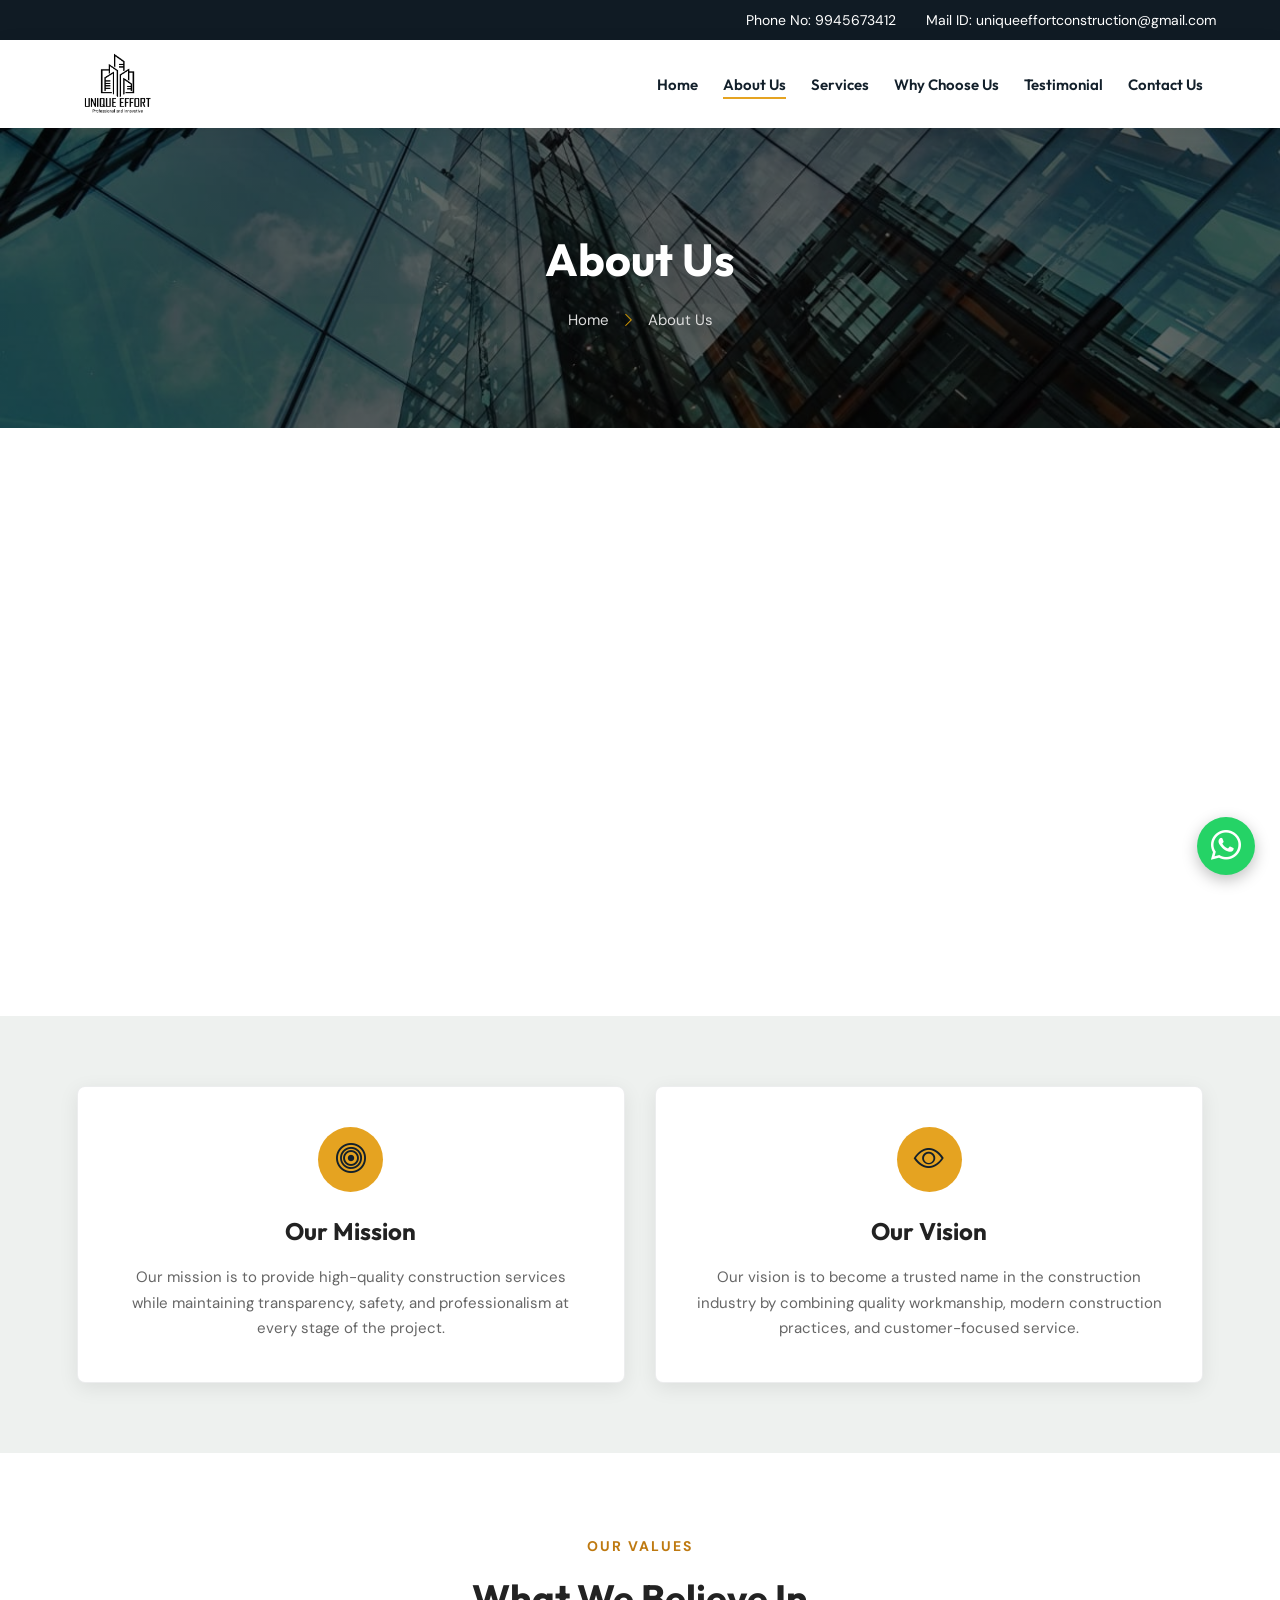
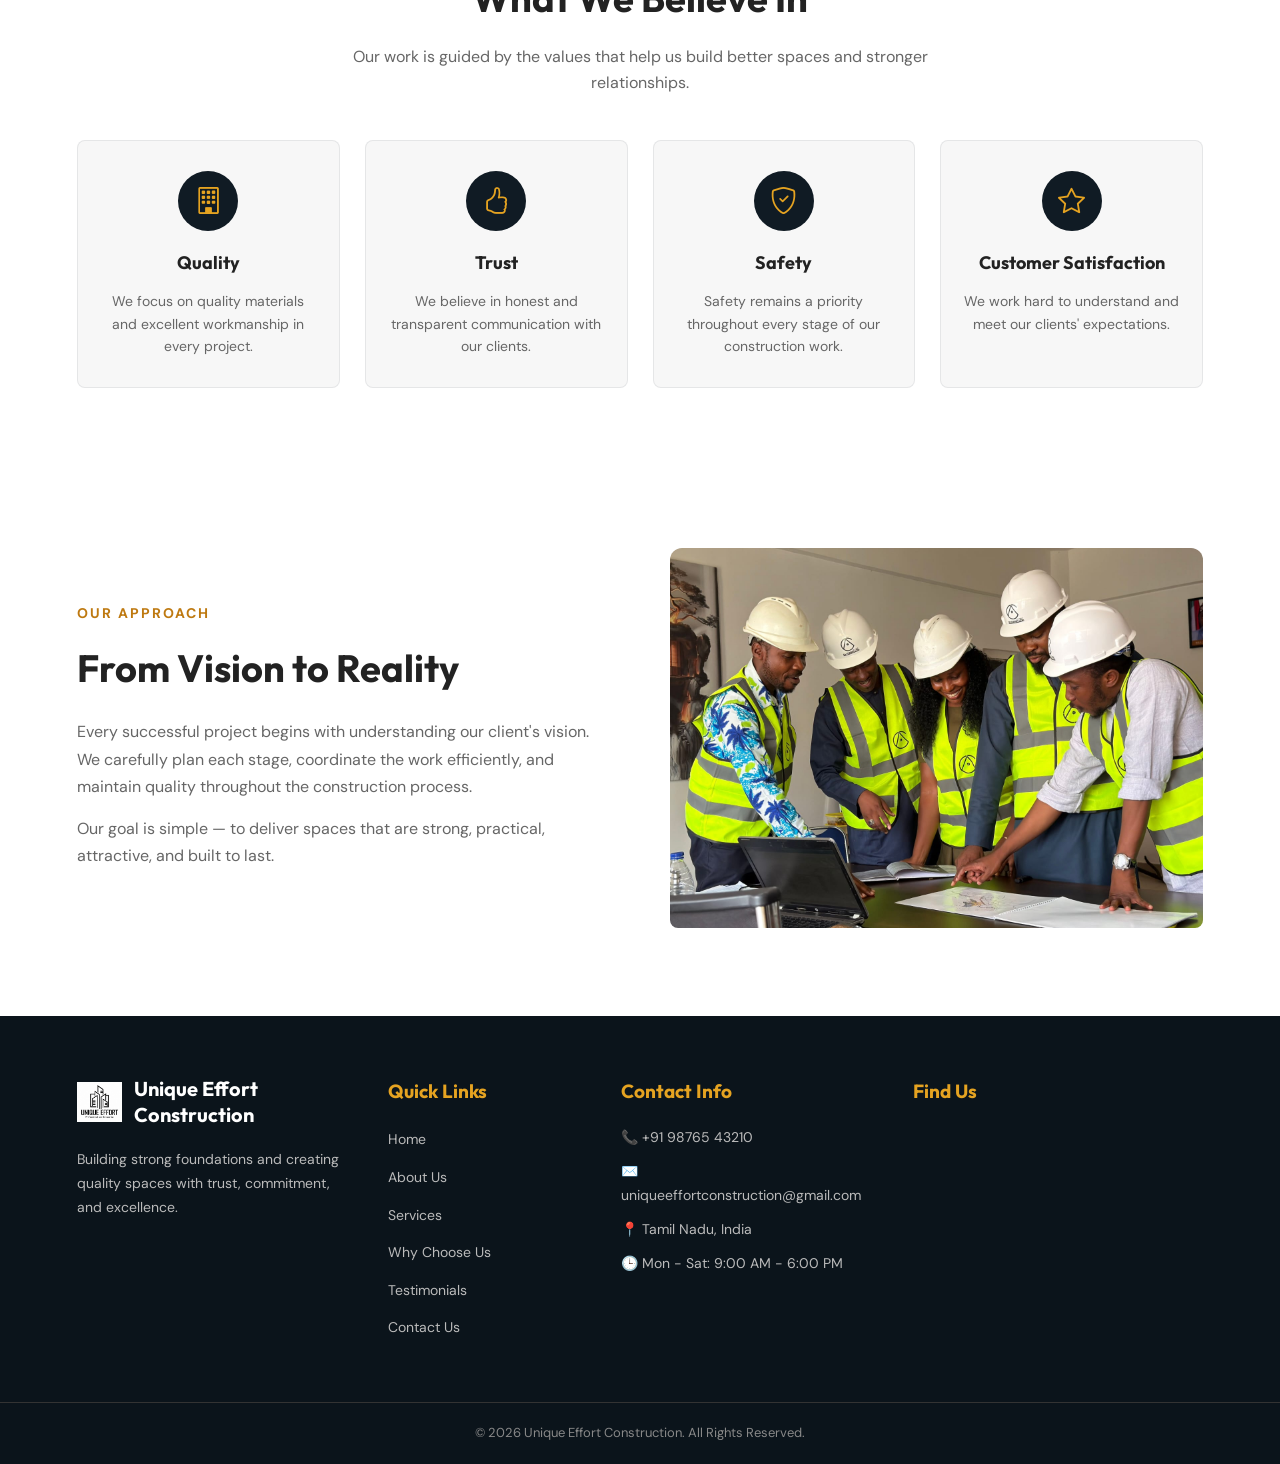
==== commit 41639b15: "Add files via upload" ====
--- a/about.html
+++ b/about.html
@@ -41,7 +41,7 @@
     <ul class="nav-menu">
 
         <li>
-            <a class="nav-link " href="main.html">
+            <a class="nav-link " href="index.html">
                 Home
             </a>
         </li>
@@ -333,7 +333,7 @@
         <div class="footer-box footer-about">
 
             <div class="footer-brand">
-                <img src="logo.png" alt="Unique Effort Construction Logo">
+                <img src="logo.jpeg" alt="Unique Effort Construction Logo">
                 <h2>Unique Effort Construction</h2>
             </div>
 
@@ -351,7 +351,7 @@
             <h3>Quick Links</h3>
 
             <ul>
-                <li><a href="main.html">Home</a></li>
+                <li><a href="index.html">Home</a></li>
                 <li><a href="about.html">About Us</a></li>
                 <li><a href="services.html">Services</a></li>
                 <li><a href="choose.html">Why Choose Us</a></li>
--- a/style.css
+++ b/style.css
@@ -74,30 +74,3040 @@
     }
 
     /* =========================
-       HERO SECTION
+       ABOUT US
     ========================= */
 
-    .hero {
-        width: 100%;
-        min-height: 90vh;
-
-        background-image:
-            linear-gradient(
-                rgba(0, 0, 0, 0.45),
-                rgba(0, 0, 0, 0.45)
-            ),
-            url("image1.jpg");
-
-        background-size: cover;
-        background-position: center;
-
+    .about-us {
+        padding: 80px 8%;
         display: flex;
         align-items: center;
-        padding: 0 8%;
+        gap: 60px;
+        background-color: #f8f8f8;
+    }
+
+    .about-image {
+        flex: 1;
+    }
+
+    .about-image img {
+        width: 100%;
+        height: 450px;
+        object-fit: cover;
+        border-radius: 10px;
+        box-shadow: 0 8px 25px rgba(0, 0, 0, 0.15);
+    }
+
+    .about-content {
+        flex: 1;
+    }
+
+    .section-title {
+        color: rgb(3, 120, 223);
+        font-size: 16px;
+        font-weight: bold;
+        letter-spacing: 2px;
+    }
+
+    .about-content h2 {
+        font-size: 38px;
+        line-height: 1.2;
+        margin: 15px 0 20px;
+    }
+
+    .about-content p {
+        color: #555;
+        font-size: 17px;
+        margin-bottom: 15px;
+    }
+
+    .about-points {
+        display: grid;
+        grid-template-columns: 1fr 1fr;
+        gap: 15px;
+        margin: 25px 0;
+    }
+
+    .about-points div {
+        background-color: white;
+        padding: 15px;
+        border-left: 4px solid rgb(3, 120, 223);
+        font-weight: bold;
+        box-shadow: 0 3px 10px rgba(0, 0, 0, 0.08);
+    }
+
+    .about-btn {
+        display: inline-block;
+        background-color: rgb(3, 120, 223);
         color: white;
-    }
-
-    .hero-content {
+        padding: 12px 25px;
+        text-decoration: none;
+        border-radius: 5px;
+        font-weight: bold;
+        transition: 0.3s;
+    }
+
+    .about-btn:hover {
+        background-color: red;
+    }
+
+    /* =========================
+       MOBILE RESPONSIVE
+    ========================= */
+
+    @media (max-width: 900px) {
+
+        .header-container {
+            justify-content: center;
+            flex-direction: column;
+            gap: 5px;
+        }
+
+        .navbar {
+            flex-direction: column;
+            gap: 15px;
+        }
+
+        .nav-menu {
+            flex-wrap: wrap;
+            justify-content: center;
+            gap: 15px;
+        }
+
+        .hero {
+            min-height: 70vh;
+            padding: 0 5%;
+        }
+
+        .hero-content h1 {
+            font-size: 40px;
+        }
+
+        .hero-content p {
+            font-size: 19px;
+        }
+
+        .about-us {
+            flex-direction: column;
+            padding: 60px 5%;
+        }
+
+        .about-image img {
+            height: 350px;
+        }
+
+        .about-content h2 {
+            font-size: 32px;
+        }
+    }
+
+    @media (max-width: 600px) {
+
+        .logo img {
+            height: 60px;
+        }
+
+        .nav-menu {
+            flex-direction: column;
+            gap: 10px;
+        }
+
+        .hero {
+            min-height: 65vh;
+        }
+
+        .hero-content h1 {
+            font-size: 32px;
+        }
+
+        .hero-content p {
+            font-size: 17px;
+        }
+
+        .about-points {
+            grid-template-columns: 1fr;
+        }
+    }
+/* =========================
+   SERVICES
+========================= */
+
+.services {
+    padding: 80px 6%;
+    background: white;
+    text-align: center;
+}
+
+.services-heading span {
+    color: #d89b00;
+    font-size: 15px;
+    font-weight: bold;
+    letter-spacing: 2px;
+}
+
+.services-heading h2 {
+    font-size: 38px;
+    color: #222;
+    margin: 10px 0;
+}
+
+.services-heading p {
+    color: #666;
+    max-width: 600px;
+    margin: 0 auto 45px;
+    line-height: 1.6;
+}
+
+
+/* Service Cards */
+
+.service-container {
+    display: grid;
+    grid-template-columns: repeat(4, 1fr);
+    gap: 25px;
+}
+
+.service-card {
+    padding: 35px 25px;
+
+    background: #f8f8f8;
+    border-radius: 8px;
+
+    border-bottom: 3px solid transparent;
+
+    transition: 0.3s;
+}
+
+.service-card:hover {
+    transform: translateY(-8px);
+    border-bottom: 3px solid #d89b00;
+    box-shadow: 0 8px 25px rgba(0, 0, 0, 0.1);
+}
+
+
+/* Icons */
+
+.service-icon {
+    font-size: 45px;
+    margin-bottom: 20px;
+}
+
+.service-card h3 {
+    color: #222;
+    font-size: 20px;
+    margin-bottom: 15px;
+}
+
+.service-card p {
+    color: #666;
+    font-size: 15px;
+    line-height: 1.6;
+}
+
+
+/* =========================
+   MOBILE
+========================= */
+
+@media (max-width: 900px) {
+
+    .service-container {
+        grid-template-columns: 1fr 1fr;
+    }
+}
+
+@media (max-width: 600px) {
+
+    .service-container {
+        grid-template-columns: 1fr;
+    }
+
+    .services-heading h2 {
+        font-size: 30px;
+    }
+}
+/* =========================
+   WHY CHOOSE US
+========================= */
+
+.why-choose-us {
+    padding: 80px 6%;
+
+    display: flex;
+    align-items: center;
+    gap: 60px;
+
+    background: #f5f5f5;
+}
+
+
+/* Image */
+
+.why-image {
+    width: 45%;
+}
+
+.why-image img {
+    width: 100%;
+    height: 500px;
+
+    object-fit: cover;
+    border-radius: 8px;
+}
+
+
+/* Content */
+
+.why-content {
+    width: 55%;
+}
+
+.why-content > span {
+    color: #d89b00;
+    font-size: 15px;
+    font-weight: bold;
+    letter-spacing: 2px;
+}
+
+.why-content h2 {
+    font-size: 38px;
+    color: #222;
+    margin: 10px 0 15px;
+}
+
+.why-content > p {
+    color: #666;
+    line-height: 1.7;
+    margin-bottom: 30px;
+}
+
+
+/* Why Points */
+
+.why-points {
+    display: grid;
+    grid-template-columns: 1fr 1fr;
+    gap: 25px;
+}
+
+.why-item {
+    display: flex;
+    align-items: flex-start;
+    gap: 15px;
+}
+
+.why-icon {
+    min-width: 42px;
+    height: 42px;
+
+    display: flex;
+    align-items: center;
+    justify-content: center;
+
+    background: #d89b00;
+    color: white;
+
+    border-radius: 50%;
+    font-size: 20px;
+    font-weight: bold;
+}
+
+.why-item h3 {
+    color: #222;
+    margin-bottom: 8px;
+    font-size: 18px;
+}
+
+.why-item p {
+    color: #666;
+    font-size: 14px;
+    line-height: 1.5;
+}
+
+
+/* =========================
+   MOBILE
+========================= */
+
+@media (max-width: 800px) {
+
+    .why-choose-us {
+        flex-direction: column;
+        gap: 40px;
+    }
+
+    .why-image,
+    .why-content {
+        width: 100%;
+    }
+
+    .why-image img {
+        height: 350px;
+    }
+
+    .why-content h2 {
+        font-size: 30px;
+    }
+
+    .why-points {
+        grid-template-columns: 1fr;
+    }
+}
+/* =========================
+   TESTIMONIALS
+========================= */
+
+.testimonials {
+    padding: 80px 6%;
+    background: #f7f7f7;
+    text-align: center;
+}
+
+
+/* Heading */
+
+.testimonial-heading span {
+    color: #d89b00;
+    font-size: 14px;
+    font-weight: bold;
+    letter-spacing: 2px;
+}
+
+.testimonial-heading h2 {
+    color: #222;
+    font-size: 38px;
+    margin: 10px 0 15px;
+}
+
+.testimonial-heading p {
+    color: #666;
+    max-width: 600px;
+    margin: 0 auto 45px;
+    line-height: 1.6;
+}
+
+
+/* Cards Container */
+
+.testimonial-container {
+    display: grid;
+    grid-template-columns: repeat(3, 1fr);
+    gap: 25px;
+}
+
+
+/* Individual Card */
+
+.testimonial-card {
+    background: white;
+    padding: 35px 30px;
+    border-radius: 10px;
+
+    text-align: left;
+
+    box-shadow: 0 5px 20px rgba(0, 0, 0, 0.08);
+
+    transition: 0.3s;
+}
+
+.testimonial-card:hover {
+    transform: translateY(-8px);
+
+    box-shadow: 0 12px 30px rgba(0, 0, 0, 0.15);
+}
+
+
+/* Star Rating */
+
+.stars {
+    color: #d89b00;
+    font-size: 22px;
+    letter-spacing: 3px;
+    margin-bottom: 20px;
+}
+
+
+/* Review Text */
+
+.review {
+    color: #555;
+    font-size: 15px;
+    line-height: 1.7;
+
+    font-style: italic;
+
+    margin-bottom: 25px;
+}
+
+
+/* Client */
+
+.client {
+    display: flex;
+    align-items: center;
+    gap: 12px;
+
+    border-top: 1px solid #ddd;
+    padding-top: 20px;
+}
+
+
+/* Client Circle */
+
+.client-icon {
+    width: 45px;
+    height: 45px;
+
+    display: flex;
+    align-items: center;
+    justify-content: center;
+
+    background: #d89b00;
+    color: white;
+
+    border-radius: 50%;
+
+    font-size: 18px;
+    font-weight: bold;
+}
+
+
+/* Client Name */
+
+.client h3 {
+    color: #222;
+    font-size: 16px;
+    margin-bottom: 4px;
+}
+
+
+/* Client Role */
+
+.client span {
+    color: #888;
+    font-size: 13px;
+}
+
+
+/* =========================
+   TABLET
+========================= */
+
+@media (max-width: 900px) {
+
+    .testimonial-container {
+        grid-template-columns: 1fr 1fr;
+    }
+}
+
+
+/* =========================
+   MOBILE
+========================= */
+
+@media (max-width: 600px) {
+
+    .testimonials {
+        padding: 60px 5%;
+    }
+
+    .testimonial-heading h2 {
+        font-size: 30px;
+    }
+
+    .testimonial-container {
+        grid-template-columns: 1fr;
+    }
+
+    .testimonial-card {
+        padding: 30px 25px;
+    }
+}
+/* =========================
+   CONTACT US
+========================= */
+
+.contact {
+    padding: 80px 6%;
+    background: #222;
+    color: white;
+}
+
+
+/* Heading */
+
+.contact-heading {
+    text-align: center;
+    margin-bottom: 50px;
+}
+
+.contact-heading span {
+    color: #ffb702;
+    font-size: 14px;
+    font-weight: bold;
+    letter-spacing: 2px;
+}
+
+.contact-heading h2 {
+    font-size: 38px;
+    margin: 10px 0 15px;
+}
+
+.contact-heading p {
+    color: #ccc;
+    max-width: 650px;
+    margin: auto;
+    line-height: 1.6;
+}
+
+
+/* Container */
+
+.contact-container {
+    display: grid;
+    grid-template-columns: 1fr 1fr;
+    gap: 50px;
+    max-width: 1100px;
+    margin: auto;
+}
+
+
+/* Contact Information */
+
+.contact-info-box {
+    display: flex;
+    flex-direction: column;
+    gap: 25px;
+}
+
+.contact-item {
+    display: flex;
+    align-items: center;
+    gap: 18px;
+}
+
+.contact-icon {
+    width: 50px;
+    height: 50px;
+
+    display: flex;
+    align-items: center;
+    justify-content: center;
+
+    background: #d89b00;
+    border-radius: 50%;
+
+    font-size: 21px;
+}
+
+.contact-item h3 {
+    color: #ffc401;
+    font-size: 17px;
+    margin-bottom: 5px;
+}
+
+.contact-item p {
+    color: #ccc;
+    font-size: 14px;
+}
+
+
+/* Contact Form */
+
+.contact-form {
+    background: white;
+    padding: 30px;
+    border-radius: 10px;
+}
+
+.contact-form form {
+    display: flex;
+    flex-direction: column;
+    gap: 15px;
+}
+
+.contact-form input,
+.contact-form textarea {
+    width: 100%;
+    padding: 13px 15px;
+
+    border: 1px solid #ddd;
+    border-radius: 5px;
+
+    font-family: Arial, sans-serif;
+    font-size: 14px;
+
+    outline: none;
+}
+
+.contact-form input:focus,
+.contact-form textarea:focus {
+    border-color: #d89b00;
+}
+
+.contact-form textarea {
+    resize: vertical;
+}
+
+
+/* Button */
+
+.contact-form button {
+    padding: 14px;
+
+    background: #d89b00;
+    color: white;
+
+    border: none;
+    border-radius: 5px;
+
+    font-size: 15px;
+    font-weight: bold;
+
+    cursor: pointer;
+    transition: 0.3s;
+}
+
+.contact-form button:hover {
+    background: #b77f00;
+}
+
+
+/* =========================
+   MOBILE
+========================= */
+
+@media (max-width: 768px) {
+
+    .contact {
+        padding: 60px 5%;
+    }
+
+    .contact-heading h2 {
+        font-size: 30px;
+    }
+
+    .contact-container {
+        grid-template-columns: 1fr;
+        gap: 40px;
+    }
+}
+/* =========================
+   FOOTER
+========================= */
+
+.footer {
+    background: #181818;
+    color: white;
+    padding-top: 60px;
+}
+
+
+/* Footer Container */
+
+.footer-container {
+    width: 88%;
+    max-width: 1300px;
+    margin: auto;
+
+    display: grid;
+    grid-template-columns: 1.4fr 1fr 1.3fr 1.5fr;
+
+    gap: 40px;
+}
+
+
+/* Footer Box */
+
+.footer-box h3 {
+    color: #f79706;
+    font-size: 19px;
+    margin-bottom: 20px;
+}
+
+.footer-box p {
+    color: #bbb;
+    font-size: 14px;
+    line-height: 1.7;
+    margin-bottom: 10px;
+}
+
+
+/* =========================
+   FOOTER BRAND
+========================= */
+
+.footer-brand {
+    display: flex;
+    align-items: center;
+    gap: 12px;
+
+    margin-bottom: 20px;
+}
+
+.footer-brand img {
+    width: 45px;
+    height: 45px;
+    object-fit: contain;
+}
+
+.footer-brand h2 {
+    font-size: 20px;
+    line-height: 1.3;
+}
+
+
+/* =========================
+   QUICK LINKS
+========================= */
+
+.footer-box ul {
+    list-style: none;
+    padding: 0;
+}
+
+.footer-box ul li {
+    margin-bottom: 12px;
+}
+
+.footer-box ul li a {
+    text-decoration: none;
+    color: #bbb;
+    font-size: 14px;
+
+    transition: 0.3s;
+}
+
+.footer-box ul li a:hover {
+    color: #d89b00;
+    padding-left: 5px;
+}
+
+
+/* =========================
+   MAP
+========================= */
+
+.footer-map iframe {
+    width: 100%;
+    height: 200px;
+
+    border: none;
+    border-radius: 6px;
+}
+
+
+/* =========================
+   COPYRIGHT
+========================= */
+
+.footer-bottom {
+    margin-top: 50px;
+
+    padding: 20px 5%;
+
+    text-align: center;
+
+    border-top: 1px solid #333;
+}
+
+.footer-bottom p {
+    color: #888;
+    font-size: 13px;
+    margin: 0;
+}
+
+
+/* =========================
+   TABLET
+========================= */
+
+@media (max-width: 1000px) {
+
+    .footer-container {
+        grid-template-columns: 1fr 1fr;
+    }
+}
+
+
+/* =========================
+   MOBILE
+========================= */
+
+@media (max-width: 600px) {
+
+    .footer {
+        padding-top: 45px;
+    }
+
+    .footer-container {
+        width: 90%;
+        grid-template-columns: 1fr;
+        gap: 35px;
+    }
+
+    .footer-brand h2 {
+        font-size: 18px;
+    }
+
+    .footer-map iframe {
+        height: 220px;
+    }
+}
+/* ========================================
+   ABOUT PAGE BANNER
+======================================== */
+
+.about-banner {
+    height: 300px;
+
+    background-image:
+        linear-gradient(
+            rgba(0, 0, 0, 0.6),
+            rgba(0, 0, 0, 0.6)
+        ),
+        url("construction.jpg");
+
+    background-size: cover;
+    background-position: center;
+
+    display: flex;
+    align-items: center;
+    justify-content: center;
+
+    text-align: center;
+}
+
+.about-banner-content h1 {
+    color: white;
+
+    font-size: 45px;
+
+    margin-bottom: 12px;
+}
+
+.about-banner-content p {
+    color: #ddd;
+
+    font-size: 15px;
+}
+
+.about-banner-content i {
+    color: #d89b00;
+
+    margin: 0 8px;
+}
+
+
+
+/* ========================================
+   WHO WE ARE
+======================================== */
+
+.who-we-are {
+    padding: 80px 6%;
+
+    display: flex;
+    align-items: center;
+
+    gap: 60px;
+
+    background: white;
+}
+
+.who-image {
+    width: 50%;
+}
+
+.who-image img {
+    width: 100%;
+    height: 420px;
+
+    object-fit: cover;
+
+    border-radius: 8px;
+}
+
+.who-content {
+    width: 50%;
+}
+
+.who-content > span,
+.values-heading > span,
+.approach-content > span {
+    color: #d89b00;
+
+    font-size: 14px;
+
+    font-weight: bold;
+
+    letter-spacing: 2px;
+}
+
+.who-content h2 {
+    color: #222;
+
+    font-size: 38px;
+
+    line-height: 1.2;
+
+    margin: 12px 0 20px;
+}
+
+.who-content p {
+    color: #666;
+
+    line-height: 1.7;
+
+    margin-bottom: 15px;
+
+    font-size: 15px;
+}
+
+
+
+/* ========================================
+   MISSION & VISION
+======================================== */
+
+.mission-vision {
+    padding: 70px 6%;
+
+    background: #f5f5f5;
+
+    display: grid;
+
+    grid-template-columns: 1fr 1fr;
+
+    gap: 30px;
+}
+
+.mv-card {
+    background: white;
+
+    padding: 40px;
+
+    text-align: center;
+
+    border-radius: 8px;
+
+    box-shadow:
+        0 5px 20px rgba(0, 0, 0, 0.08);
+
+    transition: 0.3s;
+}
+
+.mv-card:hover {
+    transform: translateY(-7px);
+}
+
+.mv-icon {
+    width: 65px;
+    height: 65px;
+
+    margin: 0 auto 20px;
+
+    display: flex;
+    align-items: center;
+    justify-content: center;
+
+    background: #d89b00;
+
+    color: white;
+
+    border-radius: 50%;
+}
+
+.mv-icon i {
+    font-size: 30px;
+}
+
+.mv-card h2 {
+    color: #222;
+
+    margin-bottom: 15px;
+}
+
+.mv-card p {
+    color: #666;
+
+    line-height: 1.7;
+
+    font-size: 15px;
+}
+
+
+
+/* ========================================
+   OUR VALUES
+======================================== */
+
+.our-values {
+    padding: 80px 6%;
+
+    background: white;
+
+    text-align: center;
+}
+
+.values-heading h2 {
+    color: #222;
+
+    font-size: 38px;
+
+    margin: 10px 0 15px;
+}
+
+.values-heading p {
+    color: #666;
+
+    max-width: 600px;
+
+    margin: auto;
+
+    line-height: 1.6;
+}
+
+.values-container {
+    margin-top: 45px;
+
+    display: grid;
+
+    grid-template-columns:
+        repeat(4, 1fr);
+
+    gap: 25px;
+}
+
+.value-card {
+    padding: 30px 20px;
+
+    background: #f7f7f7;
+
+    border-radius: 8px;
+
+    transition: 0.3s;
+}
+
+.value-card:hover {
+    transform: translateY(-7px);
+
+    box-shadow:
+        0 8px 20px rgba(0, 0, 0, 0.1);
+}
+
+.value-icon {
+    width: 60px;
+    height: 60px;
+
+    margin: 0 auto 18px;
+
+    display: flex;
+    align-items: center;
+    justify-content: center;
+
+    background: #222;
+
+    color: #d89b00;
+
+    border-radius: 50%;
+}
+
+.value-icon i {
+    font-size: 27px;
+}
+
+.value-card h3 {
+    color: #222;
+
+    margin-bottom: 12px;
+
+    font-size: 18px;
+}
+
+.value-card p {
+    color: #666;
+
+    font-size: 14px;
+
+    line-height: 1.6;
+}
+
+
+
+/* ========================================
+   OUR APPROACH
+======================================== */
+
+.our-approach {
+    padding: 80px 6%;
+
+    display: flex;
+
+    align-items: center;
+
+    gap: 60px;
+
+    background: #f5f5f5;
+}
+
+.approach-content {
+    width: 50%;
+}
+
+.approach-content h2 {
+    color: #222;
+
+    font-size: 38px;
+
+    margin: 12px 0 20px;
+}
+
+.approach-content p {
+    color: #666;
+
+    line-height: 1.7;
+
+    margin-bottom: 15px;
+}
+
+.approach-image {
+    width: 50%;
+}
+
+.approach-image img {
+    width: 100%;
+
+    height: 380px;
+
+    object-fit: cover;
+
+    border-radius: 8px;
+}
+
+
+
+/* ========================================
+   TABLET
+======================================== */
+
+@media (max-width: 900px) {
+
+    .who-we-are,
+    .our-approach {
+        flex-direction: column;
+    }
+
+    .who-image,
+    .who-content,
+    .approach-content,
+    .approach-image {
+        width: 100%;
+    }
+
+    .values-container {
+        grid-template-columns: 1fr 1fr;
+    }
+}
+
+
+
+/* ========================================
+   MOBILE
+======================================== */
+
+@media (max-width: 600px) {
+
+    .about-banner {
+        height: 240px;
+    }
+
+    .about-banner-content h1 {
+        font-size: 35px;
+    }
+
+    .who-content h2,
+    .values-heading h2,
+    .approach-content h2 {
+        font-size: 30px;
+    }
+
+    .mission-vision {
+        grid-template-columns: 1fr;
+    }
+
+    .values-container {
+        grid-template-columns: 1fr;
+    }
+
+    .who-image img {
+        height: 300px;
+    }
+
+    .approach-image img {
+        height: 300px;
+    }
+}
+/* ========================================
+   SERVICES BANNER
+======================================== */
+
+.services-banner {
+    height: 300px;
+
+    background:
+        linear-gradient(
+            rgba(0, 0, 0, 0.6),
+            rgba(0, 0, 0, 0.6)
+        ),
+        url("construction.jpg");
+
+    background-size: cover;
+    background-position: center;
+
+    display: flex;
+    align-items: center;
+    justify-content: center;
+
+    text-align: center;
+}
+
+.services-banner-content h1 {
+    color: white;
+    font-size: 45px;
+    margin-bottom: 12px;
+}
+
+.services-banner-content p {
+    color: #ddd;
+}
+
+.services-banner-content i {
+    color: #d89b00;
+    margin: 0 8px;
+}
+
+
+/* ========================================
+   SERVICES INTRO
+======================================== */
+
+.services-intro {
+    padding: 80px 6% 40px;
+    text-align: center;
+    background: white;
+}
+
+.services-intro span,
+.service-benefits > .benefits-content > span,
+.services-cta > span {
+    color: #d89b00;
+    font-size: 14px;
+    font-weight: bold;
+    letter-spacing: 2px;
+}
+
+.services-intro h2 {
+    color: #222;
+    font-size: 38px;
+    margin: 12px 0 15px;
+}
+
+.services-intro p {
+    max-width: 700px;
+    margin: auto;
+    color: #666;
+    line-height: 1.7;
+}
+
+
+/* ========================================
+   SERVICES CARDS
+======================================== */
+
+.services-list {
+    padding: 40px 6% 80px;
+    background: white;
+}
+
+.service-container {
+    display: grid;
+    grid-template-columns: repeat(3, 1fr);
+    gap: 25px;
+}
+
+.service-card {
+    padding: 35px 25px;
+    background: #f7f7f7;
+    border: 1px solid transparent;
+    border-radius: 8px;
+    text-align: center;
+    transition: 0.3s;
+}
+
+.service-card:hover {
+    transform: translateY(-8px);
+    border-color: #d89b00;
+    box-shadow: 0 10px 25px rgba(0, 0, 0, 0.1);
+}
+
+.service-icon {
+    width: 70px;
+    height: 70px;
+    margin: 0 auto 20px;
+
+    display: flex;
+    align-items: center;
+    justify-content: center;
+
+    background: #222;
+    color: #d89b00;
+
+    border-radius: 50%;
+
+    transition: 0.3s;
+}
+
+.service-card:hover .service-icon {
+    background: #d89b00;
+    color: #222;
+}
+
+.service-icon i {
+    font-size: 30px;
+}
+
+.service-card h3 {
+    color: #222;
+    font-size: 20px;
+    margin-bottom: 15px;
+}
+
+.service-card p {
+    color: #666;
+    font-size: 14px;
+    line-height: 1.7;
+    margin-bottom: 20px;
+}
+
+.service-card a {
+    color: #d89b00;
+    text-decoration: none;
+    font-size: 14px;
+    font-weight: bold;
+}
+
+.service-card a i {
+    margin-left: 5px;
+    transition: 0.3s;
+}
+
+.service-card a:hover i {
+    margin-left: 10px;
+}
+
+
+/* ========================================
+   SERVICE BENEFITS
+======================================== */
+
+.service-benefits {
+    padding: 80px 6%;
+
+    background: #f5f5f5;
+
+    display: flex;
+    align-items: center;
+    gap: 60px;
+}
+
+.benefits-content {
+    width: 50%;
+}
+
+.benefits-content h2 {
+    color: #222;
+    font-size: 38px;
+    line-height: 1.2;
+    margin: 12px 0 20px;
+}
+
+.benefits-content > p {
+    color: #666;
+    line-height: 1.7;
+    margin-bottom: 30px;
+}
+
+
+/* Benefit item */
+
+.benefit-item {
+    display: flex;
+    align-items: flex-start;
+    gap: 18px;
+    margin-bottom: 22px;
+}
+
+.benefit-icon {
+    min-width: 48px;
+    height: 48px;
+
+    display: flex;
+    align-items: center;
+    justify-content: center;
+
+    background: #d89b00;
+    color: white;
+
+    border-radius: 50%;
+}
+
+.benefit-icon i {
+    font-size: 22px;
+}
+
+.benefit-item h3 {
+    color: #222;
+    font-size: 18px;
+    margin-bottom: 5px;
+}
+
+.benefit-item p {
+    color: #666;
+    font-size: 14px;
+    line-height: 1.6;
+    margin: 0;
+}
+
+
+/* Image */
+
+.benefits-image {
+    width: 50%;
+}
+
+.benefits-image img {
+    width: 100%;
+    height: 430px;
+
+    object-fit: cover;
+
+    border-radius: 8px;
+}
+
+
+/* ========================================
+   CALL TO ACTION
+======================================== */
+
+.services-cta {
+    padding: 80px 6%;
+
+    background:
+        linear-gradient(
+            rgba(0, 0, 0, 0.78),
+            rgba(0, 0, 0, 0.78)
+        ),
+        url("construction.jpg");
+
+    background-size: cover;
+    background-position: center;
+
+    text-align: center;
+    color: white;
+}
+
+.services-cta h2 {
+    font-size: 38px;
+    max-width: 650px;
+    margin: 12px auto 15px;
+    line-height: 1.2;
+}
+
+.services-cta p {
+    max-width: 600px;
+    margin: 0 auto 25px;
+    color: #ddd;
+    line-height: 1.7;
+}
+
+.cta-btn {
+    display: inline-flex;
+    align-items: center;
+    gap: 8px;
+
+    padding: 13px 25px;
+
+    background: #d89b00;
+    color: #222;
+
+    text-decoration: none;
+    font-weight: bold;
+
+    border-radius: 4px;
+
+    transition: 0.3s;
+}
+
+.cta-btn:hover {
+    background: white;
+}
+
+
+/* ========================================
+   TABLET
+======================================== */
+
+@media (max-width: 900px) {
+
+    .service-container {
+        grid-template-columns: 1fr 1fr;
+    }
+
+    .service-benefits {
+        flex-direction: column;
+    }
+
+    .benefits-content,
+    .benefits-image {
+        width: 100%;
+    }
+
+}
+
+
+/* ========================================
+   MOBILE
+======================================== */
+
+@media (max-width: 600px) {
+
+    .services-banner {
+        height: 240px;
+    }
+
+    .services-banner-content h1 {
+        font-size: 35px;
+    }
+
+    .services-intro h2,
+    .benefits-content h2,
+    .services-cta h2 {
+        font-size: 30px;
+    }
+
+    .service-container {
+        grid-template-columns: 1fr;
+    }
+
+    .benefits-image img {
+        height: 300px;
+    }
+
+}
+/* ========================================
+   WHY CHOOSE US BANNER
+======================================== */
+
+.why-banner {
+    height: 300px;
+
+    background:
+        linear-gradient(
+            rgba(0, 0, 0, 0.65),
+            rgba(0, 0, 0, 0.65)
+        ),
+        url("construction.jpg");
+
+    background-size: cover;
+    background-position: center;
+
+    display: flex;
+    align-items: center;
+    justify-content: center;
+
+    text-align: center;
+}
+
+.why-banner-content h1 {
+    color: white;
+    font-size: 45px;
+    margin-bottom: 12px;
+}
+
+.why-banner-content p {
+    color: #ddd;
+}
+
+.why-banner-content i {
+    color: #d89b00;
+    margin: 0 8px;
+}
+
+
+/* ========================================
+   INTRO
+======================================== */
+
+.why-intro {
+    padding: 80px 6% 45px;
+
+    text-align: center;
+
+    background: white;
+}
+
+.why-intro span,
+.why-main-content > span,
+.strength-heading > span,
+.process-heading > span,
+.why-cta > span {
+    color: #d89b00;
+
+    font-size: 14px;
+
+    font-weight: bold;
+
+    letter-spacing: 2px;
+}
+
+.why-intro h2 {
+    color: #222;
+
+    font-size: 38px;
+
+    margin: 12px 0 15px;
+}
+
+.why-intro p {
+    max-width: 700px;
+
+    margin: auto;
+
+    color: #666;
+
+    line-height: 1.7;
+}
+
+
+/* ========================================
+   MAIN SECTION
+======================================== */
+
+.why-main {
+    padding: 45px 6% 80px;
+
+    display: flex;
+
+    align-items: center;
+
+    gap: 60px;
+
+    background: white;
+}
+
+.why-main-image {
+    width: 48%;
+}
+
+.why-main-image img {
+    width: 100%;
+
+    height: 500px;
+
+    object-fit: cover;
+
+    border-radius: 8px;
+}
+
+.why-main-content {
+    width: 52%;
+}
+
+.why-main-content h2 {
+    color: #222;
+
+    font-size: 38px;
+
+    line-height: 1.2;
+
+    margin: 12px 0 20px;
+}
+
+.why-main-content > p {
+    color: #666;
+
+    line-height: 1.7;
+
+    margin-bottom: 30px;
+}
+
+
+/* ========================================
+   WHY POINTS
+======================================== */
+
+.why-item {
+    display: flex;
+
+    align-items: flex-start;
+
+    gap: 18px;
+
+    margin-bottom: 24px;
+}
+
+.why-icon {
+    min-width: 52px;
+
+    height: 52px;
+
+    display: flex;
+
+    align-items: center;
+
+    justify-content: center;
+
+    background: #d89b00;
+
+    color: white;
+
+    border-radius: 50%;
+}
+
+.why-icon i {
+    font-size: 23px;
+}
+
+.why-item h3 {
+    color: #222;
+
+    font-size: 18px;
+
+    margin-bottom: 5px;
+}
+
+.why-item p {
+    color: #666;
+
+    font-size: 14px;
+
+    line-height: 1.6;
+
+    margin: 0;
+}
+
+
+/* ========================================
+   OUR STRENGTHS
+======================================== */
+
+.our-strengths {
+    padding: 80px 6%;
+
+    background: #f5f5f5;
+
+    text-align: center;
+}
+
+.strength-heading h2,
+.process-heading h2 {
+    color: #222;
+
+    font-size: 38px;
+
+    margin: 12px 0 15px;
+}
+
+.strength-heading > p,
+.process-heading > p {
+    max-width: 650px;
+
+    margin: auto;
+
+    color: #666;
+
+    line-height: 1.7;
+}
+
+.strength-container {
+    margin-top: 45px;
+
+    display: grid;
+
+    grid-template-columns:
+        repeat(4, 1fr);
+
+    gap: 25px;
+}
+
+.strength-card {
+    background: white;
+
+    padding: 35px 22px;
+
+    border-radius: 8px;
+
+    transition: 0.3s;
+}
+
+.strength-card:hover {
+    transform: translateY(-8px);
+
+    box-shadow:
+        0 10px 25px rgba(0, 0, 0, 0.1);
+}
+
+.strength-icon {
+    width: 65px;
+
+    height: 65px;
+
+    margin: 0 auto 20px;
+
+    display: flex;
+
+    align-items: center;
+
+    justify-content: center;
+
+    background: #222;
+
+    color: #d89b00;
+
+    border-radius: 50%;
+}
+
+.strength-icon i {
+    font-size: 28px;
+}
+
+.strength-card h3 {
+    color: #222;
+
+    margin-bottom: 12px;
+}
+
+.strength-card p {
+    color: #666;
+
+    font-size: 14px;
+
+    line-height: 1.6;
+}
+
+
+/* ========================================
+   OUR PROCESS
+======================================== */
+
+.our-process {
+    padding: 80px 6%;
+
+    background: white;
+
+    text-align: center;
+}
+
+.process-container {
+    margin-top: 45px;
+
+    display: grid;
+
+    grid-template-columns:
+        repeat(4, 1fr);
+
+    gap: 25px;
+}
+
+.process-card {
+    position: relative;
+
+    padding: 35px 20px;
+
+    background: #f7f7f7;
+
+    border-radius: 8px;
+
+    transition: 0.3s;
+}
+
+.process-card:hover {
+    transform: translateY(-7px);
+
+    border-bottom: 3px solid #d89b00;
+}
+
+.process-number {
+    position: absolute;
+
+    top: 15px;
+
+    right: 18px;
+
+    color: #ddd;
+
+    font-size: 30px;
+
+    font-weight: bold;
+}
+
+.process-icon {
+    width: 65px;
+
+    height: 65px;
+
+    margin: 0 auto 20px;
+
+    display: flex;
+
+    align-items: center;
+
+    justify-content: center;
+
+    background: #d89b00;
+
+    color: white;
+
+    border-radius: 50%;
+}
+
+.process-icon i {
+    font-size: 27px;
+}
+
+.process-card h3 {
+    color: #222;
+
+    margin-bottom: 12px;
+}
+
+.process-card p {
+    color: #666;
+
+    font-size: 14px;
+
+    line-height: 1.6;
+}
+
+
+/* ========================================
+   CTA
+======================================== */
+
+.why-cta {
+    padding: 80px 6%;
+
+    background:
+        linear-gradient(
+            rgba(0, 0, 0, 0.78),
+            rgba(0, 0, 0, 0.78)
+        ),
+        url("construction.jpg");
+
+    background-size: cover;
+
+    background-position: center;
+
+    text-align: center;
+
+    color: white;
+}
+
+.why-cta h2 {
+    font-size: 38px;
+
+    margin: 12px 0 15px;
+}
+
+.why-cta p {
+    max-width: 600px;
+
+    margin: 0 auto 25px;
+
+    color: #ddd;
+
+    line-height: 1.7;
+}
+
+.why-cta-btn {
+    display: inline-flex;
+
+    align-items: center;
+
+    gap: 8px;
+
+    padding: 13px 25px;
+
+    background: #d89b00;
+
+    color: #222;
+
+    text-decoration: none;
+
+    font-weight: bold;
+
+    border-radius: 4px;
+
+    transition: 0.3s;
+}
+
+.why-cta-btn:hover {
+    background: white;
+}
+
+
+/* ========================================
+   TABLET
+======================================== */
+
+@media (max-width: 900px) {
+
+    .why-main {
+        flex-direction: column;
+    }
+
+    .why-main-image,
+    .why-main-content {
+        width: 100%;
+    }
+
+    .strength-container,
+    .process-container {
+        grid-template-columns: 1fr 1fr;
+    }
+
+}
+
+
+/* ========================================
+   MOBILE
+======================================== */
+
+@media (max-width: 600px) {
+
+    .why-banner {
+        height: 240px;
+    }
+
+    .why-banner-content h1 {
+        font-size: 35px;
+    }
+
+    .why-intro h2,
+    .why-main-content h2,
+    .strength-heading h2,
+    .process-heading h2,
+    .why-cta h2 {
+        font-size: 30px;
+    }
+
+    .strength-container,
+    .process-container {
+        grid-template-columns: 1fr;
+    }
+
+    .why-main-image img {
+        height: 300px;
+    }
+
+}
+/* ========================================
+   TESTIMONIALS BANNER
+======================================== */
+
+.testimonials-banner {
+    height: 300px;
+
+    background:
+        linear-gradient(
+            rgba(0, 0, 0, 0.65),
+            rgba(0, 0, 0, 0.65)
+        ),
+        url("construction.jpg");
+
+    background-size: cover;
+    background-position: center;
+
+    display: flex;
+    align-items: center;
+    justify-content: center;
+
+    text-align: center;
+}
+
+.testimonials-banner-content h1 {
+    color: white;
+    font-size: 45px;
+    margin-bottom: 12px;
+}
+
+.testimonials-banner-content p {
+    color: #ddd;
+}
+
+.testimonials-banner-content i {
+    color: #d89b00;
+    margin: 0 8px;
+}
+
+
+/* ========================================
+   INTRO
+======================================== */
+
+.testimonials-intro {
+    padding: 80px 6% 45px;
+
+    background: white;
+
+    text-align: center;
+}
+
+.testimonials-intro span,
+.review-cta > span {
+    color: #d89b00;
+
+    font-size: 14px;
+
+    font-weight: bold;
+
+    letter-spacing: 2px;
+}
+
+.testimonials-intro h2 {
+    color: #222;
+
+    font-size: 38px;
+
+    margin: 12px 0 15px;
+}
+
+.testimonials-intro p {
+    max-width: 700px;
+
+    margin: auto;
+
+    color: #666;
+
+    line-height: 1.7;
+}
+
+
+/* ========================================
+   TESTIMONIALS
+======================================== */
+
+.testimonials-list {
+    padding: 40px 6% 80px;
+
+    background: #f5f5f5;
+}
+
+.testimonial-container {
+    display: grid;
+
+    grid-template-columns:
+        repeat(3, 1fr);
+
+    gap: 25px;
+}
+
+.testimonial-card {
+    position: relative;
+
+    padding: 35px 30px;
+
+    background: white;
+
+    border-radius: 8px;
+
+    box-shadow:
+        0 5px 20px rgba(0, 0, 0, 0.07);
+
+    transition: 0.3s;
+}
+
+.testimonial-card:hover {
+    transform: translateY(-8px);
+
+    box-shadow:
+        0 12px 28px rgba(0, 0, 0, 0.12);
+}
+
+
+/* Quote */
+
+.quote-icon {
+    position: absolute;
+
+    top: 22px;
+    right: 25px;
+
+    color: #d89b00;
+
+    font-size: 42px;
+
+    opacity: 0.25;
+}
+
+
+/* Stars */
+
+.stars {
+    color: #d89b00;
+
+    font-size: 17px;
+
+    letter-spacing: 3px;
+
+    margin-bottom: 20px;
+}
+
+.stars i {
+    margin-right: 2px;
+}
+
+
+/* Review */
+
+.review {
+    color: #555;
+
+    font-size: 15px;
+
+    line-height: 1.8;
+
+    font-style: italic;
+
+    margin-bottom: 25px;
+}
+
+
+/* Client */
+
+.client {
+    display: flex;
+
+    align-items: center;
+
+    gap: 14px;
+
+    border-top: 1px solid #eee;
+
+    padding-top: 20px;
+}
+
+.client-icon {
+    width: 48px;
+    height: 48px;
+
+    display: flex;
+
+    align-items: center;
+    justify-content: center;
+
+    background: #222;
+
+    color: #d89b00;
+
+    border-radius: 50%;
+
+    font-size: 18px;
+
+    font-weight: bold;
+}
+
+.client h3 {
+    color: #222;
+
+    font-size: 16px;
+
+    margin-bottom: 4px;
+}
+
+.client span {
+    color: #888;
+
+    font-size: 13px;
+}
+
+
+/* ========================================
+   REVIEW CTA
+======================================== */
+
+.review-cta {
+    padding: 80px 6%;
+
+    background:
+        linear-gradient(
+            rgba(0, 0, 0, 0.78),
+            rgba(0, 0, 0, 0.78)
+        ),
+        url("construction.jpg");
+
+    background-size: cover;
+
+    background-position: center;
+
+    text-align: center;
+
+    color: white;
+}
+
+.review-cta-icon {
+    width: 65px;
+    height: 65px;
+
+    margin: 0 auto 20px;
+
+    display: flex;
+
+    align-items: center;
+    justify-content: center;
+
+    background: #d89b00;
+
+    color: #222;
+
+    border-radius: 50%;
+}
+
+.review-cta-icon i {
+    font-size: 28px;
+}
+
+.review-cta h2 {
+    font-size: 38px;
+
+    margin: 12px 0 15px;
+}
+
+.review-cta p {
+    max-width: 600px;
+
+    margin: 0 auto 25px;
+
+    color: #ddd;
+
+    line-height: 1.7;
+}
+
+.review-btn {
+    display: inline-flex;
+
+    align-items: center;
+
+    gap: 8px;
+
+    padding: 13px 25px;
+
+    background: #d89b00;
+
+    color: #222;
+
+    text-decoration: none;
+
+    font-weight: bold;
+
+    border-radius: 4px;
+
+    transition: 0.3s;
+}
+
+.review-btn:hover {
+    background: white;
+}
+
+
+/* ========================================
+   TABLET
+======================================== */
+
+@media (max-width: 900px) {
+
+    .testimonial-container {
+        grid-template-columns: 1fr 1fr;
+    }
+
+}
+
+
+/* ========================================
+   MOBILE
+======================================== */
+
+@media (max-width: 600px) {
+
+    .testimonials-banner {
+        height: 240px;
+    }
+
+    .testimonials-banner-content h1 {
+        font-size: 35px;
+    }
+
+    .testimonials-intro h2,
+    .review-cta h2 {
+        font-size: 30px;
+    }
+
+    .testimonial-container {
+        grid-template-columns: 1fr;
+    }
+
+}
+/* ========================================
+   CONTACT BANNER
+======================================== */
+
+.contact-banner {
+    height: 300px;
+
+    background:
+        linear-gradient(
+            rgba(0, 0, 0, 0.65),
+            rgba(0, 0, 0, 0.65)
+        ),
+        url("construction.jpg");
+
+    background-size: cover;
+    background-position: center;
+
+    display: flex;
+    align-items: center;
+    justify-content: center;
+
+    text-align: center;
+}
+
+.contact-banner-content h1 {
+    color: white;
+
+    font-size: 45px;
+
+    margin-bottom: 12px;
+}
+
+.contact-banner-content p {
+    color: #ddd;
+}
+
+.contact-banner-content i {
+    color: #d89b00;
+
+    margin: 0 8px;
+}
+
+
+/* ========================================
+   CONTACT INTRO
+======================================== */
+
+.contact-intro {
+    padding: 80px 6% 45px;
+
+    text-align: center;
+
+    background: white;
+}
+
+.contact-intro span,
+.contact-info > span,
+.map-heading > span {
+    color: #d89b00;
+
+    font-size: 14px;
+
+    font-weight: bold;
+
+    letter-spacing: 2px;
+}
+
+.contact-intro h2 {
+    color: #222;
+
+    font-size: 38px;
+
+    margin: 12px 0 15px;
+}
+
+.contact-intro p {
+    max-width: 700px;
+
+    margin: auto;
+
+    color: #666;
+
+    line-height: 1.7;
+}
+
+
+/* ========================================
+   CONTACT MAIN
+======================================== */
+
+.contact-main {
+    padding: 45px 6% 80px;
+
+    display: grid;
+
+    grid-template-columns: 0.9fr 1.1fr;
+
+    gap: 60px;
+
+    background: white;
+}
+
+
+/* ========================================
+   CONTACT INFORMATION
+======================================== */
+
+.contact-info h2 {
+    color: #222;
+
+    font-size: 35px;
+
+    line-height: 1.2;
+
+    margin: 12px 0 18px;
+}
+
+.contact-info > p {
+    color: #666;
+
+    line-height: 1.7;
+
+    margin-bottom: 30px;
+}
+
+.contact-item {
+    display: flex;
+
+    align-items: center;
+
+    gap: 18px;
+
+    margin-bottom: 24px;
+}
+
+.contact-icon {
+    min-width: 52px;
+
+    height: 52px;
+
+    display: flex;
+
+    align-items: center;
+
+    justify-content: center;
+
+    background: #222;
+
+    color: #d89b00;
+
+    border-radius: 50%;
+}
+
+.contact-icon i {
+    font-size: 21px;
+}
+
+.contact-item h3 {
+    color: #222;
+
+    font-size: 17px;
+
+    margin-bottom: 4px;
+}
+
+.contact-item p {
+    color: #666;
+
+    font-size: 14px;
+
+    margin: 0;
+}
+
+
+/* ========================================
+   CONTACT FORM
+======================================== */
+
+.contact-form {
+    padding: 40px;
+
+    background: #f5f5f5;
+
+    border-radius: 8px;
+}
+
+.contact-form h2 {
+    color: #222;
+
+    font-size: 28px;
+
+    margin-bottom: 8px;
+}
+
+.contact-form > p {
+    color: #666;
+
+    font-size: 14px;
+
+    margin-bottom: 25px;
+}
+
+.form-row {
+    display: grid;
+
+    grid-template-columns: 1fr 1fr;
+
+    gap: 20px;
+}
+
+.form-group {
+    margin-bottom: 20px;
+}
+
+.form-group label {
+    display: block;
+
+    color: #333;
+
+    font-size: 14px;
+
+    font-weight: 600;
+
+    margin-bottom: 8px;
+}
+
+.form-group input,
+.form-group textarea {
+    width: 100%;
+
+    padding: 13px 14px;
+
+    border: 1px solid #ddd;
+
+    border-radius: 4px;
+
+    outline: none;
+
+    font-family: inherit;
+
+    font-size: 14px;
+
+    background: white;
+
+    box-sizing: border-box;
+
+    transition: 0.3s;
+}
+
+.form-group input:focus,
+.form-group textarea:focus {
+    border-color: #d89b00;
+}
+
+.form-group textarea {
+    resize: vertical;
+}
+
+.contact-btn {
+    display: inline-flex;
+
+    align-items: center;
+
+    gap: 9px;
+
+    padding: 13px 25px;
+
+    background: #d89b00;
+
+    color: #222;
+
+    border: none;
+
+    border-radius: 4px;
+
+    font-size: 14px;
+
+    font-weight: bold;
+
+    cursor: pointer;
+
+    transition: 0.3s;
+}
+
+.contact-btn:hover {
+    background: #222;
+
+    color: white;
+}
+
+
+/* ========================================
+   MAP
+======================================== */
+
+.contact-map {
+    padding: 0 6% 80px;
+
+    background: white;
+
+    text-align: center;
+}
+
+.map-heading h2 {
+    color: #222;
+
+    font-size: 35px;
+
+    margin: 10px 0 25px;
+}
+
+.contact-map iframe {
+    display: block;
+
+    width: 100%;
+
+    border-radius: 8px;
+}
+
+
+/* ========================================
+   CTA
+======================================== */
+
+.contact-cta {
+    padding: 70px 6%;
+
+    background:
+        linear-gradient(
+            rgba(0, 0, 0, 0.78),
+            rgba(0, 0, 0, 0.78)
+        ),
+        url("construction.jpg");
+
+    background-size: cover;
+
+    background-position: center;
+
+    text-align: center;
+
+    color: white;
+}
+
+.contact-cta > i {
+    color: #d89b00;
+
+    font-size: 40px;
+}
+
+.contact-cta h2 {
+    font-size: 36px;
+
+    margin: 12px 0 15px;
+}
+
+.contact-cta p {
+    max-width: 600px;
+
+    margin: 0 auto 25px;
+
+    color: #ddd;
+
+    line-height: 1.7;
+}
+
+.call-btn {
+    display: inline-flex;
+
+    align-items: center;
+
+    gap: 8px;
+
+    padding: 13px 25px;
+
+    background: #d89b00;
+
+    color: #222;
+
+    text-decoration: none;
+
+    font-weight: bold;
+
+    border-radius: 4px;
+
+    transition: 0.3s;
+}
+
+.call-btn:hover {
+    background: white;
+}
+
+
+/* ========================================
+   TABLET
+======================================== */
+
+@media (max-width: 900px) {
+
+    .contact-main {
+        grid-template-columns: 1fr;
+
+    }
+
+}
+
+
+/* ========================================
+   MOBILE
+======================================== */
+
+@media (max-width: 600px) {
+
+    .contact-banner {
+        height: 240px;
+    }
+
+    .contact-banner-content h1 {
+        font-size: 35px;
+    }
+
+    .contact-intro h2,
+    .contact-info h2 {
+        font-size: 30px;
+    }
+
+    .form-row {
+        grid-template-columns: 1fr;
+        gap: 0;
+    }
+
+    .contact-form {
+        padding: 25px 20px;
+    }
+
+    .contact-cta h2 {
+        font-size: 30px;
+    }
+
+}
+.whatsapp-btn {
+    position: fixed;
+    right: 25px;
+    bottom: 25px;
+    width: 58px;
+    height: 58px;
+    background: #25D366;
+    color: white;
+    border-radius: 50%;
+    display: flex;
+    align-items: center;
+    justify-content: center;
+    text-decoration: none;
+    font-size: 30px;
+    z-index: 9999;
+    box-shadow: 0 5px 15px rgba(0,0,0,.25);
+    transition: .3s;
+}
+
+.whatsapp-btn:hover {
+    transform: scale(1.1);
+    color: white;
+}
+
+@media (max-width: 600px) {
+    .whatsapp-btn {
+        width: 52px;
+        height: 52px;
+        right: 18px;
+        bottom: 18px;
+        font-size: 27px;
+    }
+}
+@media (max-width: 600px) {
+    .navbar {
+        flex-direction: column;
+        padding: 10px 5%;
+        gap: 10px;
+    }
+
+    .logo img {
+        height: 60px;
+    }
+
+    .nav-menu {
+        flex-direction: row;
+        flex-wrap: wrap;
+        justify-content: center;
+        gap: 10px 18px;
+        width: 100%;
+    }
+
+    .nav-link {
+        font-size: 14px;
+    }
+}
+.hero {
+    position: relative;
+    min-height: 90vh;
+    overflow: hidden;
+    display: flex;
+    align-items: center;
+    padding: 0 8%;
+    color: white;
+}
+
+.hero-slides {
+    position: absolute;
+    inset: 0;
+    z-index: 0;
+}
+
+.hero-slide {
+    position: absolute;
+    inset: 0;
+    background-size: cover;
+    background-position: center;
+    opacity: 0;
+    animation: heroSlider 30s infinite;
+}
+
+.slide-1 {
+    background-image: linear-gradient(rgba(0,0,0,.55), rgba(0,0,0,.55)),
+                      url("hero-1.jpeg");
+    animation-delay: 0s;
+}
+
+.slide-2 {
+    background-image: linear-gradient(rgba(0,0,0,.55), rgba(0,0,0,.55)),
+                      url("hero-2.jpeg");
+    animation-delay: 6s;
+}
+
+.slide-3 {
+    background-image: linear-gradient(rgba(0,0,0,.55), rgba(0,0,0,.55)),
+                      url("hero-3.jpeg");
+    animation-delay: 12s;
+}
+
+.slide-4 {
+    background-image: linear-gradient(rgba(0,0,0,.55), rgba(0,0,0,.55)),
+                      url("hero-4.jpeg");
+    animation-delay: 18s;
+}
+
+.slide-5 {
+    background-image: linear-gradient(rgba(0,0,0,.55), rgba(0,0,0,.55)),
+                      url("hero-5.jpeg");
+    animation-delay: 24s;
+}
+
+ .hero-content {
         max-width: 650px;
     }
 
@@ -128,2958 +3138,10 @@
         background-color: red;
     }
 
-    /* =========================
-       ABOUT US
-    ========================= */
-
-    .about-us {
-        padding: 80px 8%;
-        display: flex;
-        align-items: center;
-        gap: 60px;
-        background-color: #f8f8f8;
-    }
-
-    .about-image {
-        flex: 1;
-    }
-
-    .about-image img {
-        width: 100%;
-        height: 450px;
-        object-fit: cover;
-        border-radius: 10px;
-        box-shadow: 0 8px 25px rgba(0, 0, 0, 0.15);
-    }
-
-    .about-content {
-        flex: 1;
-    }
-
-    .section-title {
-        color: rgb(3, 120, 223);
-        font-size: 16px;
-        font-weight: bold;
-        letter-spacing: 2px;
-    }
-
-    .about-content h2 {
-        font-size: 38px;
-        line-height: 1.2;
-        margin: 15px 0 20px;
-    }
-
-    .about-content p {
-        color: #555;
-        font-size: 17px;
-        margin-bottom: 15px;
-    }
-
-    .about-points {
-        display: grid;
-        grid-template-columns: 1fr 1fr;
-        gap: 15px;
-        margin: 25px 0;
-    }
-
-    .about-points div {
-        background-color: white;
-        padding: 15px;
-        border-left: 4px solid rgb(3, 120, 223);
-        font-weight: bold;
-        box-shadow: 0 3px 10px rgba(0, 0, 0, 0.08);
-    }
-
-    .about-btn {
-        display: inline-block;
-        background-color: rgb(3, 120, 223);
-        color: white;
-        padding: 12px 25px;
-        text-decoration: none;
-        border-radius: 5px;
-        font-weight: bold;
-        transition: 0.3s;
-    }
-
-    .about-btn:hover {
-        background-color: red;
-    }
-
-    /* =========================
-       MOBILE RESPONSIVE
-    ========================= */
-
-    @media (max-width: 900px) {
-
-        .header-container {
-            justify-content: center;
-            flex-direction: column;
-            gap: 5px;
-        }
-
-        .navbar {
-            flex-direction: column;
-            gap: 15px;
-        }
-
-        .nav-menu {
-            flex-wrap: wrap;
-            justify-content: center;
-            gap: 15px;
-        }
-
-        .hero {
-            min-height: 70vh;
-            padding: 0 5%;
-        }
-
-        .hero-content h1 {
-            font-size: 40px;
-        }
-
-        .hero-content p {
-            font-size: 19px;
-        }
-
-        .about-us {
-            flex-direction: column;
-            padding: 60px 5%;
-        }
-
-        .about-image img {
-            height: 350px;
-        }
-
-        .about-content h2 {
-            font-size: 32px;
-        }
-    }
-
-    @media (max-width: 600px) {
-
-        .logo img {
-            height: 60px;
-        }
-
-        .nav-menu {
-            flex-direction: column;
-            gap: 10px;
-        }
-
-        .hero {
-            min-height: 65vh;
-        }
-
-        .hero-content h1 {
-            font-size: 32px;
-        }
-
-        .hero-content p {
-            font-size: 17px;
-        }
-
-        .about-points {
-            grid-template-columns: 1fr;
-        }
-    }
-/* =========================
-   SERVICES
-========================= */
-
-.services {
-    padding: 80px 6%;
-    background: white;
-    text-align: center;
-}
-
-.services-heading span {
-    color: #d89b00;
-    font-size: 15px;
-    font-weight: bold;
-    letter-spacing: 2px;
-}
-
-.services-heading h2 {
-    font-size: 38px;
-    color: #222;
-    margin: 10px 0;
-}
-
-.services-heading p {
-    color: #666;
-    max-width: 600px;
-    margin: 0 auto 45px;
-    line-height: 1.6;
-}
-
-
-/* Service Cards */
-
-.service-container {
-    display: grid;
-    grid-template-columns: repeat(4, 1fr);
-    gap: 25px;
-}
-
-.service-card {
-    padding: 35px 25px;
-
-    background: #f8f8f8;
-    border-radius: 8px;
-
-    border-bottom: 3px solid transparent;
-
-    transition: 0.3s;
-}
-
-.service-card:hover {
-    transform: translateY(-8px);
-    border-bottom: 3px solid #d89b00;
-    box-shadow: 0 8px 25px rgba(0, 0, 0, 0.1);
-}
-
-
-/* Icons */
-
-.service-icon {
-    font-size: 45px;
-    margin-bottom: 20px;
-}
-
-.service-card h3 {
-    color: #222;
-    font-size: 20px;
-    margin-bottom: 15px;
-}
-
-.service-card p {
-    color: #666;
-    font-size: 15px;
-    line-height: 1.6;
-}
-
-
-/* =========================
-   MOBILE
-========================= */
-
-@media (max-width: 900px) {
-
-    .service-container {
-        grid-template-columns: 1fr 1fr;
-    }
-}
-
-@media (max-width: 600px) {
-
-    .service-container {
-        grid-template-columns: 1fr;
-    }
-
-    .services-heading h2 {
-        font-size: 30px;
-    }
-}
-/* =========================
-   WHY CHOOSE US
-========================= */
-
-.why-choose-us {
-    padding: 80px 6%;
-
-    display: flex;
-    align-items: center;
-    gap: 60px;
-
-    background: #f5f5f5;
-}
-
-
-/* Image */
-
-.why-image {
-    width: 45%;
-}
-
-.why-image img {
-    width: 100%;
-    height: 500px;
-
-    object-fit: cover;
-    border-radius: 8px;
-}
-
-
-/* Content */
-
-.why-content {
-    width: 55%;
-}
-
-.why-content > span {
-    color: #d89b00;
-    font-size: 15px;
-    font-weight: bold;
-    letter-spacing: 2px;
-}
-
-.why-content h2 {
-    font-size: 38px;
-    color: #222;
-    margin: 10px 0 15px;
-}
-
-.why-content > p {
-    color: #666;
-    line-height: 1.7;
-    margin-bottom: 30px;
-}
-
-
-/* Why Points */
-
-.why-points {
-    display: grid;
-    grid-template-columns: 1fr 1fr;
-    gap: 25px;
-}
-
-.why-item {
-    display: flex;
-    align-items: flex-start;
-    gap: 15px;
-}
-
-.why-icon {
-    min-width: 42px;
-    height: 42px;
-
-    display: flex;
-    align-items: center;
-    justify-content: center;
-
-    background: #d89b00;
-    color: white;
-
-    border-radius: 50%;
-    font-size: 20px;
-    font-weight: bold;
-}
-
-.why-item h3 {
-    color: #222;
-    margin-bottom: 8px;
-    font-size: 18px;
-}
-
-.why-item p {
-    color: #666;
-    font-size: 14px;
-    line-height: 1.5;
-}
-
-
-/* =========================
-   MOBILE
-========================= */
-
-@media (max-width: 800px) {
-
-    .why-choose-us {
-        flex-direction: column;
-        gap: 40px;
-    }
-
-    .why-image,
-    .why-content {
-        width: 100%;
-    }
-
-    .why-image img {
-        height: 350px;
-    }
-
-    .why-content h2 {
-        font-size: 30px;
-    }
-
-    .why-points {
-        grid-template-columns: 1fr;
-    }
-}
-/* =========================
-   TESTIMONIALS
-========================= */
-
-.testimonials {
-    padding: 80px 6%;
-    background: #f7f7f7;
-    text-align: center;
-}
-
-
-/* Heading */
-
-.testimonial-heading span {
-    color: #d89b00;
-    font-size: 14px;
-    font-weight: bold;
-    letter-spacing: 2px;
-}
-
-.testimonial-heading h2 {
-    color: #222;
-    font-size: 38px;
-    margin: 10px 0 15px;
-}
-
-.testimonial-heading p {
-    color: #666;
-    max-width: 600px;
-    margin: 0 auto 45px;
-    line-height: 1.6;
-}
-
-
-/* Cards Container */
-
-.testimonial-container {
-    display: grid;
-    grid-template-columns: repeat(3, 1fr);
-    gap: 25px;
-}
-
-
-/* Individual Card */
-
-.testimonial-card {
-    background: white;
-    padding: 35px 30px;
-    border-radius: 10px;
-
-    text-align: left;
-
-    box-shadow: 0 5px 20px rgba(0, 0, 0, 0.08);
-
-    transition: 0.3s;
-}
-
-.testimonial-card:hover {
-    transform: translateY(-8px);
-
-    box-shadow: 0 12px 30px rgba(0, 0, 0, 0.15);
-}
-
-
-/* Star Rating */
-
-.stars {
-    color: #d89b00;
-    font-size: 22px;
-    letter-spacing: 3px;
-    margin-bottom: 20px;
-}
-
-
-/* Review Text */
-
-.review {
-    color: #555;
-    font-size: 15px;
-    line-height: 1.7;
-
-    font-style: italic;
-
-    margin-bottom: 25px;
-}
-
-
-/* Client */
-
-.client {
-    display: flex;
-    align-items: center;
-    gap: 12px;
-
-    border-top: 1px solid #ddd;
-    padding-top: 20px;
-}
-
-
-/* Client Circle */
-
-.client-icon {
-    width: 45px;
-    height: 45px;
-
-    display: flex;
-    align-items: center;
-    justify-content: center;
-
-    background: #d89b00;
-    color: white;
-
-    border-radius: 50%;
-
-    font-size: 18px;
-    font-weight: bold;
-}
-
-
-/* Client Name */
-
-.client h3 {
-    color: #222;
-    font-size: 16px;
-    margin-bottom: 4px;
-}
-
-
-/* Client Role */
-
-.client span {
-    color: #888;
-    font-size: 13px;
-}
-
-
-/* =========================
-   TABLET
-========================= */
-
-@media (max-width: 900px) {
-
-    .testimonial-container {
-        grid-template-columns: 1fr 1fr;
-    }
-}
-
-
-/* =========================
-   MOBILE
-========================= */
-
-@media (max-width: 600px) {
-
-    .testimonials {
-        padding: 60px 5%;
-    }
-
-    .testimonial-heading h2 {
-        font-size: 30px;
-    }
-
-    .testimonial-container {
-        grid-template-columns: 1fr;
-    }
-
-    .testimonial-card {
-        padding: 30px 25px;
-    }
-}
-/* =========================
-   CONTACT US
-========================= */
-
-.contact {
-    padding: 80px 6%;
-    background: #222;
-    color: white;
-}
-
-
-/* Heading */
-
-.contact-heading {
-    text-align: center;
-    margin-bottom: 50px;
-}
-
-.contact-heading span {
-    color: #d89b00;
-    font-size: 14px;
-    font-weight: bold;
-    letter-spacing: 2px;
-}
-
-.contact-heading h2 {
-    font-size: 38px;
-    margin: 10px 0 15px;
-}
-
-.contact-heading p {
-    color: #ccc;
-    max-width: 650px;
-    margin: auto;
-    line-height: 1.6;
-}
-
-
-/* Container */
-
-.contact-container {
-    display: grid;
-    grid-template-columns: 1fr 1fr;
-    gap: 50px;
-    max-width: 1100px;
-    margin: auto;
-}
-
-
-/* Contact Information */
-
-.contact-info-box {
-    display: flex;
-    flex-direction: column;
-    gap: 25px;
-}
-
-.contact-item {
-    display: flex;
-    align-items: center;
-    gap: 18px;
-}
-
-.contact-icon {
-    width: 50px;
-    height: 50px;
-
-    display: flex;
-    align-items: center;
-    justify-content: center;
-
-    background: #d89b00;
-    border-radius: 50%;
-
-    font-size: 21px;
-}
-
-.contact-item h3 {
-    font-size: 17px;
-    margin-bottom: 5px;
-}
-
-.contact-item p {
-    color: #ccc;
-    font-size: 14px;
-}
-
-
-/* Contact Form */
-
-.contact-form {
-    background: white;
-    padding: 30px;
-    border-radius: 10px;
-}
-
-.contact-form form {
-    display: flex;
-    flex-direction: column;
-    gap: 15px;
-}
-
-.contact-form input,
-.contact-form textarea {
-    width: 100%;
-    padding: 13px 15px;
-
-    border: 1px solid #ddd;
-    border-radius: 5px;
-
-    font-family: Arial, sans-serif;
-    font-size: 14px;
-
-    outline: none;
-}
-
-.contact-form input:focus,
-.contact-form textarea:focus {
-    border-color: #d89b00;
-}
-
-.contact-form textarea {
-    resize: vertical;
-}
-
-
-/* Button */
-
-.contact-form button {
-    padding: 14px;
-
-    background: #d89b00;
-    color: white;
-
-    border: none;
-    border-radius: 5px;
-
-    font-size: 15px;
-    font-weight: bold;
-
-    cursor: pointer;
-    transition: 0.3s;
-}
-
-.contact-form button:hover {
-    background: #b77f00;
-}
-
-
-/* =========================
-   MOBILE
-========================= */
-
-@media (max-width: 768px) {
-
-    .contact {
-        padding: 60px 5%;
-    }
-
-    .contact-heading h2 {
-        font-size: 30px;
-    }
-
-    .contact-container {
-        grid-template-columns: 1fr;
-        gap: 40px;
-    }
-}
-/* =========================
-   FOOTER
-========================= */
-
-.footer {
-    background: #181818;
-    color: white;
-    padding-top: 60px;
-}
-
-
-/* Footer Container */
-
-.footer-container {
-    width: 88%;
-    max-width: 1300px;
-    margin: auto;
-
-    display: grid;
-    grid-template-columns: 1.4fr 1fr 1.3fr 1.5fr;
-
-    gap: 40px;
-}
-
-
-/* Footer Box */
-
-.footer-box h3 {
-    color: #d89b00;
-    font-size: 19px;
-    margin-bottom: 20px;
-}
-
-.footer-box p {
-    color: #bbb;
-    font-size: 14px;
-    line-height: 1.7;
-    margin-bottom: 10px;
-}
-
-
-/* =========================
-   FOOTER BRAND
-========================= */
-
-.footer-brand {
-    display: flex;
-    align-items: center;
-    gap: 12px;
-
-    margin-bottom: 20px;
-}
-
-.footer-brand img {
-    width: 45px;
-    height: 45px;
-    object-fit: contain;
-}
-
-.footer-brand h2 {
-    font-size: 20px;
-    line-height: 1.3;
-}
-
-
-/* =========================
-   QUICK LINKS
-========================= */
-
-.footer-box ul {
-    list-style: none;
-    padding: 0;
-}
-
-.footer-box ul li {
-    margin-bottom: 12px;
-}
-
-.footer-box ul li a {
-    text-decoration: none;
-    color: #bbb;
-    font-size: 14px;
-
-    transition: 0.3s;
-}
-
-.footer-box ul li a:hover {
-    color: #d89b00;
-    padding-left: 5px;
-}
-
-
-/* =========================
-   MAP
-========================= */
-
-.footer-map iframe {
-    width: 100%;
-    height: 200px;
-
-    border: none;
-    border-radius: 6px;
-}
-
-
-/* =========================
-   COPYRIGHT
-========================= */
-
-.footer-bottom {
-    margin-top: 50px;
-
-    padding: 20px 5%;
-
-    text-align: center;
-
-    border-top: 1px solid #333;
-}
-
-.footer-bottom p {
-    color: #888;
-    font-size: 13px;
-    margin: 0;
-}
-
-
-/* =========================
-   TABLET
-========================= */
-
-@media (max-width: 1000px) {
-
-    .footer-container {
-        grid-template-columns: 1fr 1fr;
-    }
-}
-
-
-/* =========================
-   MOBILE
-========================= */
-
-@media (max-width: 600px) {
-
-    .footer {
-        padding-top: 45px;
-    }
-
-    .footer-container {
-        width: 90%;
-        grid-template-columns: 1fr;
-        gap: 35px;
-    }
-
-    .footer-brand h2 {
-        font-size: 18px;
-    }
-
-    .footer-map iframe {
-        height: 220px;
-    }
-}
-/* ========================================
-   ABOUT PAGE BANNER
-======================================== */
-
-.about-banner {
-    height: 300px;
-
-    background-image:
-        linear-gradient(
-            rgba(0, 0, 0, 0.6),
-            rgba(0, 0, 0, 0.6)
-        ),
-        url("construction.jpg");
-
-    background-size: cover;
-    background-position: center;
-
-    display: flex;
-    align-items: center;
-    justify-content: center;
-
-    text-align: center;
-}
-
-.about-banner-content h1 {
-    color: white;
-
-    font-size: 45px;
-
-    margin-bottom: 12px;
-}
-
-.about-banner-content p {
-    color: #ddd;
-
-    font-size: 15px;
-}
-
-.about-banner-content i {
-    color: #d89b00;
-
-    margin: 0 8px;
-}
-
-
-
-/* ========================================
-   WHO WE ARE
-======================================== */
-
-.who-we-are {
-    padding: 80px 6%;
-
-    display: flex;
-    align-items: center;
-
-    gap: 60px;
-
-    background: white;
-}
-
-.who-image {
-    width: 50%;
-}
-
-.who-image img {
-    width: 100%;
-    height: 420px;
-
-    object-fit: cover;
-
-    border-radius: 8px;
-}
-
-.who-content {
-    width: 50%;
-}
-
-.who-content > span,
-.values-heading > span,
-.approach-content > span {
-    color: #d89b00;
-
-    font-size: 14px;
-
-    font-weight: bold;
-
-    letter-spacing: 2px;
-}
-
-.who-content h2 {
-    color: #222;
-
-    font-size: 38px;
-
-    line-height: 1.2;
-
-    margin: 12px 0 20px;
-}
-
-.who-content p {
-    color: #666;
-
-    line-height: 1.7;
-
-    margin-bottom: 15px;
-
-    font-size: 15px;
-}
-
-
-
-/* ========================================
-   MISSION & VISION
-======================================== */
-
-.mission-vision {
-    padding: 70px 6%;
-
-    background: #f5f5f5;
-
-    display: grid;
-
-    grid-template-columns: 1fr 1fr;
-
-    gap: 30px;
-}
-
-.mv-card {
-    background: white;
-
-    padding: 40px;
-
-    text-align: center;
-
-    border-radius: 8px;
-
-    box-shadow:
-        0 5px 20px rgba(0, 0, 0, 0.08);
-
-    transition: 0.3s;
-}
-
-.mv-card:hover {
-    transform: translateY(-7px);
-}
-
-.mv-icon {
-    width: 65px;
-    height: 65px;
-
-    margin: 0 auto 20px;
-
-    display: flex;
-    align-items: center;
-    justify-content: center;
-
-    background: #d89b00;
-
-    color: white;
-
-    border-radius: 50%;
-}
-
-.mv-icon i {
-    font-size: 30px;
-}
-
-.mv-card h2 {
-    color: #222;
-
-    margin-bottom: 15px;
-}
-
-.mv-card p {
-    color: #666;
-
-    line-height: 1.7;
-
-    font-size: 15px;
-}
-
-
-
-/* ========================================
-   OUR VALUES
-======================================== */
-
-.our-values {
-    padding: 80px 6%;
-
-    background: white;
-
-    text-align: center;
-}
-
-.values-heading h2 {
-    color: #222;
-
-    font-size: 38px;
-
-    margin: 10px 0 15px;
-}
-
-.values-heading p {
-    color: #666;
-
-    max-width: 600px;
-
-    margin: auto;
-
-    line-height: 1.6;
-}
-
-.values-container {
-    margin-top: 45px;
-
-    display: grid;
-
-    grid-template-columns:
-        repeat(4, 1fr);
-
-    gap: 25px;
-}
-
-.value-card {
-    padding: 30px 20px;
-
-    background: #f7f7f7;
-
-    border-radius: 8px;
-
-    transition: 0.3s;
-}
-
-.value-card:hover {
-    transform: translateY(-7px);
-
-    box-shadow:
-        0 8px 20px rgba(0, 0, 0, 0.1);
-}
-
-.value-icon {
-    width: 60px;
-    height: 60px;
-
-    margin: 0 auto 18px;
-
-    display: flex;
-    align-items: center;
-    justify-content: center;
-
-    background: #222;
-
-    color: #d89b00;
-
-    border-radius: 50%;
-}
-
-.value-icon i {
-    font-size: 27px;
-}
-
-.value-card h3 {
-    color: #222;
-
-    margin-bottom: 12px;
-
-    font-size: 18px;
-}
-
-.value-card p {
-    color: #666;
-
-    font-size: 14px;
-
-    line-height: 1.6;
-}
-
-
-
-/* ========================================
-   OUR APPROACH
-======================================== */
-
-.our-approach {
-    padding: 80px 6%;
-
-    display: flex;
-
-    align-items: center;
-
-    gap: 60px;
-
-    background: #f5f5f5;
-}
-
-.approach-content {
-    width: 50%;
-}
-
-.approach-content h2 {
-    color: #222;
-
-    font-size: 38px;
-
-    margin: 12px 0 20px;
-}
-
-.approach-content p {
-    color: #666;
-
-    line-height: 1.7;
-
-    margin-bottom: 15px;
-}
-
-.approach-image {
-    width: 50%;
-}
-
-.approach-image img {
-    width: 100%;
-
-    height: 380px;
-
-    object-fit: cover;
-
-    border-radius: 8px;
-}
-
-
-
-/* ========================================
-   TABLET
-======================================== */
-
-@media (max-width: 900px) {
-
-    .who-we-are,
-    .our-approach {
-        flex-direction: column;
-    }
-
-    .who-image,
-    .who-content,
-    .approach-content,
-    .approach-image {
-        width: 100%;
-    }
-
-    .values-container {
-        grid-template-columns: 1fr 1fr;
-    }
-}
-
-
-
-/* ========================================
-   MOBILE
-======================================== */
-
-@media (max-width: 600px) {
-
-    .about-banner {
-        height: 240px;
-    }
-
-    .about-banner-content h1 {
-        font-size: 35px;
-    }
-
-    .who-content h2,
-    .values-heading h2,
-    .approach-content h2 {
-        font-size: 30px;
-    }
-
-    .mission-vision {
-        grid-template-columns: 1fr;
-    }
-
-    .values-container {
-        grid-template-columns: 1fr;
-    }
-
-    .who-image img {
-        height: 300px;
-    }
-
-    .approach-image img {
-        height: 300px;
-    }
-}
-/* ========================================
-   SERVICES BANNER
-======================================== */
-
-.services-banner {
-    height: 300px;
-
-    background:
-        linear-gradient(
-            rgba(0, 0, 0, 0.6),
-            rgba(0, 0, 0, 0.6)
-        ),
-        url("construction.jpg");
-
-    background-size: cover;
-    background-position: center;
-
-    display: flex;
-    align-items: center;
-    justify-content: center;
-
-    text-align: center;
-}
-
-.services-banner-content h1 {
-    color: white;
-    font-size: 45px;
-    margin-bottom: 12px;
-}
-
-.services-banner-content p {
-    color: #ddd;
-}
-
-.services-banner-content i {
-    color: #d89b00;
-    margin: 0 8px;
-}
-
-
-/* ========================================
-   SERVICES INTRO
-======================================== */
-
-.services-intro {
-    padding: 80px 6% 40px;
-    text-align: center;
-    background: white;
-}
-
-.services-intro span,
-.service-benefits > .benefits-content > span,
-.services-cta > span {
-    color: #d89b00;
-    font-size: 14px;
-    font-weight: bold;
-    letter-spacing: 2px;
-}
-
-.services-intro h2 {
-    color: #222;
-    font-size: 38px;
-    margin: 12px 0 15px;
-}
-
-.services-intro p {
-    max-width: 700px;
-    margin: auto;
-    color: #666;
-    line-height: 1.7;
-}
-
-
-/* ========================================
-   SERVICES CARDS
-======================================== */
-
-.services-list {
-    padding: 40px 6% 80px;
-    background: white;
-}
-
-.service-container {
-    display: grid;
-    grid-template-columns: repeat(3, 1fr);
-    gap: 25px;
-}
-
-.service-card {
-    padding: 35px 25px;
-    background: #f7f7f7;
-    border: 1px solid transparent;
-    border-radius: 8px;
-    text-align: center;
-    transition: 0.3s;
-}
-
-.service-card:hover {
-    transform: translateY(-8px);
-    border-color: #d89b00;
-    box-shadow: 0 10px 25px rgba(0, 0, 0, 0.1);
-}
-
-.service-icon {
-    width: 70px;
-    height: 70px;
-    margin: 0 auto 20px;
-
-    display: flex;
-    align-items: center;
-    justify-content: center;
-
-    background: #222;
-    color: #d89b00;
-
-    border-radius: 50%;
-
-    transition: 0.3s;
-}
-
-.service-card:hover .service-icon {
-    background: #d89b00;
-    color: #222;
-}
-
-.service-icon i {
-    font-size: 30px;
-}
-
-.service-card h3 {
-    color: #222;
-    font-size: 20px;
-    margin-bottom: 15px;
-}
-
-.service-card p {
-    color: #666;
-    font-size: 14px;
-    line-height: 1.7;
-    margin-bottom: 20px;
-}
-
-.service-card a {
-    color: #d89b00;
-    text-decoration: none;
-    font-size: 14px;
-    font-weight: bold;
-}
-
-.service-card a i {
-    margin-left: 5px;
-    transition: 0.3s;
-}
-
-.service-card a:hover i {
-    margin-left: 10px;
-}
-
-
-/* ========================================
-   SERVICE BENEFITS
-======================================== */
-
-.service-benefits {
-    padding: 80px 6%;
-
-    background: #f5f5f5;
-
-    display: flex;
-    align-items: center;
-    gap: 60px;
-}
-
-.benefits-content {
-    width: 50%;
-}
-
-.benefits-content h2 {
-    color: #222;
-    font-size: 38px;
-    line-height: 1.2;
-    margin: 12px 0 20px;
-}
-
-.benefits-content > p {
-    color: #666;
-    line-height: 1.7;
-    margin-bottom: 30px;
-}
-
-
-/* Benefit item */
-
-.benefit-item {
-    display: flex;
-    align-items: flex-start;
-    gap: 18px;
-    margin-bottom: 22px;
-}
-
-.benefit-icon {
-    min-width: 48px;
-    height: 48px;
-
-    display: flex;
-    align-items: center;
-    justify-content: center;
-
-    background: #d89b00;
-    color: white;
-
-    border-radius: 50%;
-}
-
-.benefit-icon i {
-    font-size: 22px;
-}
-
-.benefit-item h3 {
-    color: #222;
-    font-size: 18px;
-    margin-bottom: 5px;
-}
-
-.benefit-item p {
-    color: #666;
-    font-size: 14px;
-    line-height: 1.6;
-    margin: 0;
-}
-
-
-/* Image */
-
-.benefits-image {
-    width: 50%;
-}
-
-.benefits-image img {
-    width: 100%;
-    height: 430px;
-
-    object-fit: cover;
-
-    border-radius: 8px;
-}
-
-
-/* ========================================
-   CALL TO ACTION
-======================================== */
-
-.services-cta {
-    padding: 80px 6%;
-
-    background:
-        linear-gradient(
-            rgba(0, 0, 0, 0.78),
-            rgba(0, 0, 0, 0.78)
-        ),
-        url("construction.jpg");
-
-    background-size: cover;
-    background-position: center;
-
-    text-align: center;
-    color: white;
-}
-
-.services-cta h2 {
-    font-size: 38px;
-    max-width: 650px;
-    margin: 12px auto 15px;
-    line-height: 1.2;
-}
-
-.services-cta p {
-    max-width: 600px;
-    margin: 0 auto 25px;
-    color: #ddd;
-    line-height: 1.7;
-}
-
-.cta-btn {
-    display: inline-flex;
-    align-items: center;
-    gap: 8px;
-
-    padding: 13px 25px;
-
-    background: #d89b00;
-    color: #222;
-
-    text-decoration: none;
-    font-weight: bold;
-
-    border-radius: 4px;
-
-    transition: 0.3s;
-}
-
-.cta-btn:hover {
-    background: white;
-}
-
-
-/* ========================================
-   TABLET
-======================================== */
-
-@media (max-width: 900px) {
-
-    .service-container {
-        grid-template-columns: 1fr 1fr;
-    }
-
-    .service-benefits {
-        flex-direction: column;
-    }
-
-    .benefits-content,
-    .benefits-image {
-        width: 100%;
-    }
-
-}
-
-
-/* ========================================
-   MOBILE
-======================================== */
-
-@media (max-width: 600px) {
-
-    .services-banner {
-        height: 240px;
-    }
-
-    .services-banner-content h1 {
-        font-size: 35px;
-    }
-
-    .services-intro h2,
-    .benefits-content h2,
-    .services-cta h2 {
-        font-size: 30px;
-    }
-
-    .service-container {
-        grid-template-columns: 1fr;
-    }
-
-    .benefits-image img {
-        height: 300px;
-    }
-
-}
-/* ========================================
-   WHY CHOOSE US BANNER
-======================================== */
-
-.why-banner {
-    height: 300px;
-
-    background:
-        linear-gradient(
-            rgba(0, 0, 0, 0.65),
-            rgba(0, 0, 0, 0.65)
-        ),
-        url("construction.jpg");
-
-    background-size: cover;
-    background-position: center;
-
-    display: flex;
-    align-items: center;
-    justify-content: center;
-
-    text-align: center;
-}
-
-.why-banner-content h1 {
-    color: white;
-    font-size: 45px;
-    margin-bottom: 12px;
-}
-
-.why-banner-content p {
-    color: #ddd;
-}
-
-.why-banner-content i {
-    color: #d89b00;
-    margin: 0 8px;
-}
-
-
-/* ========================================
-   INTRO
-======================================== */
-
-.why-intro {
-    padding: 80px 6% 45px;
-
-    text-align: center;
-
-    background: white;
-}
-
-.why-intro span,
-.why-main-content > span,
-.strength-heading > span,
-.process-heading > span,
-.why-cta > span {
-    color: #d89b00;
-
-    font-size: 14px;
-
-    font-weight: bold;
-
-    letter-spacing: 2px;
-}
-
-.why-intro h2 {
-    color: #222;
-
-    font-size: 38px;
-
-    margin: 12px 0 15px;
-}
-
-.why-intro p {
-    max-width: 700px;
-
-    margin: auto;
-
-    color: #666;
-
-    line-height: 1.7;
-}
-
-
-/* ========================================
-   MAIN SECTION
-======================================== */
-
-.why-main {
-    padding: 45px 6% 80px;
-
-    display: flex;
-
-    align-items: center;
-
-    gap: 60px;
-
-    background: white;
-}
-
-.why-main-image {
-    width: 48%;
-}
-
-.why-main-image img {
-    width: 100%;
-
-    height: 500px;
-
-    object-fit: cover;
-
-    border-radius: 8px;
-}
-
-.why-main-content {
-    width: 52%;
-}
-
-.why-main-content h2 {
-    color: #222;
-
-    font-size: 38px;
-
-    line-height: 1.2;
-
-    margin: 12px 0 20px;
-}
-
-.why-main-content > p {
-    color: #666;
-
-    line-height: 1.7;
-
-    margin-bottom: 30px;
-}
-
-
-/* ========================================
-   WHY POINTS
-======================================== */
-
-.why-item {
-    display: flex;
-
-    align-items: flex-start;
-
-    gap: 18px;
-
-    margin-bottom: 24px;
-}
-
-.why-icon {
-    min-width: 52px;
-
-    height: 52px;
-
-    display: flex;
-
-    align-items: center;
-
-    justify-content: center;
-
-    background: #d89b00;
-
-    color: white;
-
-    border-radius: 50%;
-}
-
-.why-icon i {
-    font-size: 23px;
-}
-
-.why-item h3 {
-    color: #222;
-
-    font-size: 18px;
-
-    margin-bottom: 5px;
-}
-
-.why-item p {
-    color: #666;
-
-    font-size: 14px;
-
-    line-height: 1.6;
-
-    margin: 0;
-}
-
-
-/* ========================================
-   OUR STRENGTHS
-======================================== */
-
-.our-strengths {
-    padding: 80px 6%;
-
-    background: #f5f5f5;
-
-    text-align: center;
-}
-
-.strength-heading h2,
-.process-heading h2 {
-    color: #222;
-
-    font-size: 38px;
-
-    margin: 12px 0 15px;
-}
-
-.strength-heading > p,
-.process-heading > p {
-    max-width: 650px;
-
-    margin: auto;
-
-    color: #666;
-
-    line-height: 1.7;
-}
-
-.strength-container {
-    margin-top: 45px;
-
-    display: grid;
-
-    grid-template-columns:
-        repeat(4, 1fr);
-
-    gap: 25px;
-}
-
-.strength-card {
-    background: white;
-
-    padding: 35px 22px;
-
-    border-radius: 8px;
-
-    transition: 0.3s;
-}
-
-.strength-card:hover {
-    transform: translateY(-8px);
-
-    box-shadow:
-        0 10px 25px rgba(0, 0, 0, 0.1);
-}
-
-.strength-icon {
-    width: 65px;
-
-    height: 65px;
-
-    margin: 0 auto 20px;
-
-    display: flex;
-
-    align-items: center;
-
-    justify-content: center;
-
-    background: #222;
-
-    color: #d89b00;
-
-    border-radius: 50%;
-}
-
-.strength-icon i {
-    font-size: 28px;
-}
-
-.strength-card h3 {
-    color: #222;
-
-    margin-bottom: 12px;
-}
-
-.strength-card p {
-    color: #666;
-
-    font-size: 14px;
-
-    line-height: 1.6;
-}
-
-
-/* ========================================
-   OUR PROCESS
-======================================== */
-
-.our-process {
-    padding: 80px 6%;
-
-    background: white;
-
-    text-align: center;
-}
-
-.process-container {
-    margin-top: 45px;
-
-    display: grid;
-
-    grid-template-columns:
-        repeat(4, 1fr);
-
-    gap: 25px;
-}
-
-.process-card {
-    position: relative;
-
-    padding: 35px 20px;
-
-    background: #f7f7f7;
-
-    border-radius: 8px;
-
-    transition: 0.3s;
-}
-
-.process-card:hover {
-    transform: translateY(-7px);
-
-    border-bottom: 3px solid #d89b00;
-}
-
-.process-number {
-    position: absolute;
-
-    top: 15px;
-
-    right: 18px;
-
-    color: #ddd;
-
-    font-size: 30px;
-
-    font-weight: bold;
-}
-
-.process-icon {
-    width: 65px;
-
-    height: 65px;
-
-    margin: 0 auto 20px;
-
-    display: flex;
-
-    align-items: center;
-
-    justify-content: center;
-
-    background: #d89b00;
-
-    color: white;
-
-    border-radius: 50%;
-}
-
-.process-icon i {
-    font-size: 27px;
-}
-
-.process-card h3 {
-    color: #222;
-
-    margin-bottom: 12px;
-}
-
-.process-card p {
-    color: #666;
-
-    font-size: 14px;
-
-    line-height: 1.6;
-}
-
-
-/* ========================================
-   CTA
-======================================== */
-
-.why-cta {
-    padding: 80px 6%;
-
-    background:
-        linear-gradient(
-            rgba(0, 0, 0, 0.78),
-            rgba(0, 0, 0, 0.78)
-        ),
-        url("construction.jpg");
-
-    background-size: cover;
-
-    background-position: center;
-
-    text-align: center;
-
-    color: white;
-}
-
-.why-cta h2 {
-    font-size: 38px;
-
-    margin: 12px 0 15px;
-}
-
-.why-cta p {
-    max-width: 600px;
-
-    margin: 0 auto 25px;
-
-    color: #ddd;
-
-    line-height: 1.7;
-}
-
-.why-cta-btn {
-    display: inline-flex;
-
-    align-items: center;
-
-    gap: 8px;
-
-    padding: 13px 25px;
-
-    background: #d89b00;
-
-    color: #222;
-
-    text-decoration: none;
-
-    font-weight: bold;
-
-    border-radius: 4px;
-
-    transition: 0.3s;
-}
-
-.why-cta-btn:hover {
-    background: white;
-}
-
-
-/* ========================================
-   TABLET
-======================================== */
-
-@media (max-width: 900px) {
-
-    .why-main {
-        flex-direction: column;
-    }
-
-    .why-main-image,
-    .why-main-content {
-        width: 100%;
-    }
-
-    .strength-container,
-    .process-container {
-        grid-template-columns: 1fr 1fr;
-    }
-
-}
-
-
-/* ========================================
-   MOBILE
-======================================== */
-
-@media (max-width: 600px) {
-
-    .why-banner {
-        height: 240px;
-    }
-
-    .why-banner-content h1 {
-        font-size: 35px;
-    }
-
-    .why-intro h2,
-    .why-main-content h2,
-    .strength-heading h2,
-    .process-heading h2,
-    .why-cta h2 {
-        font-size: 30px;
-    }
-
-    .strength-container,
-    .process-container {
-        grid-template-columns: 1fr;
-    }
-
-    .why-main-image img {
-        height: 300px;
-    }
-
-}
-/* ========================================
-   TESTIMONIALS BANNER
-======================================== */
-
-.testimonials-banner {
-    height: 300px;
-
-    background:
-        linear-gradient(
-            rgba(0, 0, 0, 0.65),
-            rgba(0, 0, 0, 0.65)
-        ),
-        url("construction.jpg");
-
-    background-size: cover;
-    background-position: center;
-
-    display: flex;
-    align-items: center;
-    justify-content: center;
-
-    text-align: center;
-}
-
-.testimonials-banner-content h1 {
-    color: white;
-    font-size: 45px;
-    margin-bottom: 12px;
-}
-
-.testimonials-banner-content p {
-    color: #ddd;
-}
-
-.testimonials-banner-content i {
-    color: #d89b00;
-    margin: 0 8px;
-}
-
-
-/* ========================================
-   INTRO
-======================================== */
-
-.testimonials-intro {
-    padding: 80px 6% 45px;
-
-    background: white;
-
-    text-align: center;
-}
-
-.testimonials-intro span,
-.review-cta > span {
-    color: #d89b00;
-
-    font-size: 14px;
-
-    font-weight: bold;
-
-    letter-spacing: 2px;
-}
-
-.testimonials-intro h2 {
-    color: #222;
-
-    font-size: 38px;
-
-    margin: 12px 0 15px;
-}
-
-.testimonials-intro p {
-    max-width: 700px;
-
-    margin: auto;
-
-    color: #666;
-
-    line-height: 1.7;
-}
-
-
-/* ========================================
-   TESTIMONIALS
-======================================== */
-
-.testimonials-list {
-    padding: 40px 6% 80px;
-
-    background: #f5f5f5;
-}
-
-.testimonial-container {
-    display: grid;
-
-    grid-template-columns:
-        repeat(3, 1fr);
-
-    gap: 25px;
-}
-
-.testimonial-card {
-    position: relative;
-
-    padding: 35px 30px;
-
-    background: white;
-
-    border-radius: 8px;
-
-    box-shadow:
-        0 5px 20px rgba(0, 0, 0, 0.07);
-
-    transition: 0.3s;
-}
-
-.testimonial-card:hover {
-    transform: translateY(-8px);
-
-    box-shadow:
-        0 12px 28px rgba(0, 0, 0, 0.12);
-}
-
-
-/* Quote */
-
-.quote-icon {
-    position: absolute;
-
-    top: 22px;
-    right: 25px;
-
-    color: #d89b00;
-
-    font-size: 42px;
-
-    opacity: 0.25;
-}
-
-
-/* Stars */
-
-.stars {
-    color: #d89b00;
-
-    font-size: 17px;
-
-    letter-spacing: 3px;
-
-    margin-bottom: 20px;
-}
-
-.stars i {
-    margin-right: 2px;
-}
-
-
-/* Review */
-
-.review {
-    color: #555;
-
-    font-size: 15px;
-
-    line-height: 1.8;
-
-    font-style: italic;
-
-    margin-bottom: 25px;
-}
-
-
-/* Client */
-
-.client {
-    display: flex;
-
-    align-items: center;
-
-    gap: 14px;
-
-    border-top: 1px solid #eee;
-
-    padding-top: 20px;
-}
-
-.client-icon {
-    width: 48px;
-    height: 48px;
-
-    display: flex;
-
-    align-items: center;
-    justify-content: center;
-
-    background: #222;
-
-    color: #d89b00;
-
-    border-radius: 50%;
-
-    font-size: 18px;
-
-    font-weight: bold;
-}
-
-.client h3 {
-    color: #222;
-
-    font-size: 16px;
-
-    margin-bottom: 4px;
-}
-
-.client span {
-    color: #888;
-
-    font-size: 13px;
-}
-
-
-/* ========================================
-   REVIEW CTA
-======================================== */
-
-.review-cta {
-    padding: 80px 6%;
-
-    background:
-        linear-gradient(
-            rgba(0, 0, 0, 0.78),
-            rgba(0, 0, 0, 0.78)
-        ),
-        url("construction.jpg");
-
-    background-size: cover;
-
-    background-position: center;
-
-    text-align: center;
-
-    color: white;
-}
-
-.review-cta-icon {
-    width: 65px;
-    height: 65px;
-
-    margin: 0 auto 20px;
-
-    display: flex;
-
-    align-items: center;
-    justify-content: center;
-
-    background: #d89b00;
-
-    color: #222;
-
-    border-radius: 50%;
-}
-
-.review-cta-icon i {
-    font-size: 28px;
-}
-
-.review-cta h2 {
-    font-size: 38px;
-
-    margin: 12px 0 15px;
-}
-
-.review-cta p {
-    max-width: 600px;
-
-    margin: 0 auto 25px;
-
-    color: #ddd;
-
-    line-height: 1.7;
-}
-
-.review-btn {
-    display: inline-flex;
-
-    align-items: center;
-
-    gap: 8px;
-
-    padding: 13px 25px;
-
-    background: #d89b00;
-
-    color: #222;
-
-    text-decoration: none;
-
-    font-weight: bold;
-
-    border-radius: 4px;
-
-    transition: 0.3s;
-}
-
-.review-btn:hover {
-    background: white;
-}
-
-
-/* ========================================
-   TABLET
-======================================== */
-
-@media (max-width: 900px) {
-
-    .testimonial-container {
-        grid-template-columns: 1fr 1fr;
-    }
-
-}
-
-
-/* ========================================
-   MOBILE
-======================================== */
-
-@media (max-width: 600px) {
-
-    .testimonials-banner {
-        height: 240px;
-    }
-
-    .testimonials-banner-content h1 {
-        font-size: 35px;
-    }
-
-    .testimonials-intro h2,
-    .review-cta h2 {
-        font-size: 30px;
-    }
-
-    .testimonial-container {
-        grid-template-columns: 1fr;
-    }
-
-}
-/* ========================================
-   CONTACT BANNER
-======================================== */
-
-.contact-banner {
-    height: 300px;
-
-    background:
-        linear-gradient(
-            rgba(0, 0, 0, 0.65),
-            rgba(0, 0, 0, 0.65)
-        ),
-        url("construction.jpg");
-
-    background-size: cover;
-    background-position: center;
-
-    display: flex;
-    align-items: center;
-    justify-content: center;
-
-    text-align: center;
-}
-
-.contact-banner-content h1 {
-    color: white;
-
-    font-size: 45px;
-
-    margin-bottom: 12px;
-}
-
-.contact-banner-content p {
-    color: #ddd;
-}
-
-.contact-banner-content i {
-    color: #d89b00;
-
-    margin: 0 8px;
-}
-
-
-/* ========================================
-   CONTACT INTRO
-======================================== */
-
-.contact-intro {
-    padding: 80px 6% 45px;
-
-    text-align: center;
-
-    background: white;
-}
-
-.contact-intro span,
-.contact-info > span,
-.map-heading > span {
-    color: #d89b00;
-
-    font-size: 14px;
-
-    font-weight: bold;
-
-    letter-spacing: 2px;
-}
-
-.contact-intro h2 {
-    color: #222;
-
-    font-size: 38px;
-
-    margin: 12px 0 15px;
-}
-
-.contact-intro p {
-    max-width: 700px;
-
-    margin: auto;
-
-    color: #666;
-
-    line-height: 1.7;
-}
-
-
-/* ========================================
-   CONTACT MAIN
-======================================== */
-
-.contact-main {
-    padding: 45px 6% 80px;
-
-    display: grid;
-
-    grid-template-columns: 0.9fr 1.1fr;
-
-    gap: 60px;
-
-    background: white;
-}
-
-
-/* ========================================
-   CONTACT INFORMATION
-======================================== */
-
-.contact-info h2 {
-    color: #222;
-
-    font-size: 35px;
-
-    line-height: 1.2;
-
-    margin: 12px 0 18px;
-}
-
-.contact-info > p {
-    color: #666;
-
-    line-height: 1.7;
-
-    margin-bottom: 30px;
-}
-
-.contact-item {
-    display: flex;
-
-    align-items: center;
-
-    gap: 18px;
-
-    margin-bottom: 24px;
-}
-
-.contact-icon {
-    min-width: 52px;
-
-    height: 52px;
-
-    display: flex;
-
-    align-items: center;
-
-    justify-content: center;
-
-    background: #222;
-
-    color: #d89b00;
-
-    border-radius: 50%;
-}
-
-.contact-icon i {
-    font-size: 21px;
-}
-
-.contact-item h3 {
-    color: #222;
-
-    font-size: 17px;
-
-    margin-bottom: 4px;
-}
-
-.contact-item p {
-    color: #666;
-
-    font-size: 14px;
-
-    margin: 0;
-}
-
-
-/* ========================================
-   CONTACT FORM
-======================================== */
-
-.contact-form {
-    padding: 40px;
-
-    background: #f5f5f5;
-
-    border-radius: 8px;
-}
-
-.contact-form h2 {
-    color: #222;
-
-    font-size: 28px;
-
-    margin-bottom: 8px;
-}
-
-.contact-form > p {
-    color: #666;
-
-    font-size: 14px;
-
-    margin-bottom: 25px;
-}
-
-.form-row {
-    display: grid;
-
-    grid-template-columns: 1fr 1fr;
-
-    gap: 20px;
-}
-
-.form-group {
-    margin-bottom: 20px;
-}
-
-.form-group label {
-    display: block;
-
-    color: #333;
-
-    font-size: 14px;
-
-    font-weight: 600;
-
-    margin-bottom: 8px;
-}
-
-.form-group input,
-.form-group textarea {
-    width: 100%;
-
-    padding: 13px 14px;
-
-    border: 1px solid #ddd;
-
-    border-radius: 4px;
-
-    outline: none;
-
-    font-family: inherit;
-
-    font-size: 14px;
-
-    background: white;
-
-    box-sizing: border-box;
-
-    transition: 0.3s;
-}
-
-.form-group input:focus,
-.form-group textarea:focus {
-    border-color: #d89b00;
-}
-
-.form-group textarea {
-    resize: vertical;
-}
-
-.contact-btn {
-    display: inline-flex;
-
-    align-items: center;
-
-    gap: 9px;
-
-    padding: 13px 25px;
-
-    background: #d89b00;
-
-    color: #222;
-
-    border: none;
-
-    border-radius: 4px;
-
-    font-size: 14px;
-
-    font-weight: bold;
-
-    cursor: pointer;
-
-    transition: 0.3s;
-}
-
-.contact-btn:hover {
-    background: #222;
-
-    color: white;
-}
-
-
-/* ========================================
-   MAP
-======================================== */
-
-.contact-map {
-    padding: 0 6% 80px;
-
-    background: white;
-
-    text-align: center;
-}
-
-.map-heading h2 {
-    color: #222;
-
-    font-size: 35px;
-
-    margin: 10px 0 25px;
-}
-
-.contact-map iframe {
-    display: block;
-
-    width: 100%;
-
-    border-radius: 8px;
-}
-
-
-/* ========================================
-   CTA
-======================================== */
-
-.contact-cta {
-    padding: 70px 6%;
-
-    background:
-        linear-gradient(
-            rgba(0, 0, 0, 0.78),
-            rgba(0, 0, 0, 0.78)
-        ),
-        url("construction.jpg");
-
-    background-size: cover;
-
-    background-position: center;
-
-    text-align: center;
-
-    color: white;
-}
-
-.contact-cta > i {
-    color: #d89b00;
-
-    font-size: 40px;
-}
-
-.contact-cta h2 {
-    font-size: 36px;
-
-    margin: 12px 0 15px;
-}
-
-.contact-cta p {
-    max-width: 600px;
-
-    margin: 0 auto 25px;
-
-    color: #ddd;
-
-    line-height: 1.7;
-}
-
-.call-btn {
-    display: inline-flex;
-
-    align-items: center;
-
-    gap: 8px;
-
-    padding: 13px 25px;
-
-    background: #d89b00;
-
-    color: #222;
-
-    text-decoration: none;
-
-    font-weight: bold;
-
-    border-radius: 4px;
-
-    transition: 0.3s;
-}
-
-.call-btn:hover {
-    background: white;
-}
-
-
-/* ========================================
-   TABLET
-======================================== */
-
-@media (max-width: 900px) {
-
-    .contact-main {
-        grid-template-columns: 1fr;
-
-    }
-
-}
-
-
-/* ========================================
-   MOBILE
-======================================== */
-
-@media (max-width: 600px) {
-
-    .contact-banner {
-        height: 240px;
-    }
-
-    .contact-banner-content h1 {
-        font-size: 35px;
-    }
-
-    .contact-intro h2,
-    .contact-info h2 {
-        font-size: 30px;
-    }
-
-    .form-row {
-        grid-template-columns: 1fr;
-        gap: 0;
-    }
-
-    .contact-form {
-        padding: 25px 20px;
-    }
-
-    .contact-cta h2 {
-        font-size: 30px;
-    }
-
-}
-.whatsapp-btn {
-    position: fixed;
-    right: 25px;
-    bottom: 25px;
-    width: 58px;
-    height: 58px;
-    background: #25D366;
-    color: white;
-    border-radius: 50%;
-    display: flex;
-    align-items: center;
-    justify-content: center;
-    text-decoration: none;
-    font-size: 30px;
-    z-index: 9999;
-    box-shadow: 0 5px 15px rgba(0,0,0,.25);
-    transition: .3s;
-}
-
-.whatsapp-btn:hover {
-    transform: scale(1.1);
-    color: white;
-}
-
-@media (max-width: 600px) {
-    .whatsapp-btn {
-        width: 52px;
-        height: 52px;
-        right: 18px;
-        bottom: 18px;
-        font-size: 27px;
-    }
+@keyframes heroSlider {
+    0% { opacity: 0; transform: scale(1); }
+    5% { opacity: 1; }
+    20% { opacity: 1; transform: scale(1.08); }
+    25% { opacity: 0; }
+    100% { opacity: 0; }
 }
--- a/effects.css
+++ b/effects.css
@@ -219,4 +219,95 @@
     height:270px;
     border-width:40px;
   }
-}+}
+/* Scroll பண்ணி section வரும்போது மட்டும் slide effect */
+
+.about-image,
+.why-image,
+.who-image,
+.why-main-image,
+.benefits-image,
+.approach-image {
+    opacity: 0;
+}
+
+.about-content,
+.why-content,
+.who-content,
+.why-main-content,
+.benefits-content,
+.approach-content {
+    opacity: 0;
+}
+
+/* Left side image animation */
+@supports (animation-timeline: view()) {
+    .about-image,
+    .why-image,
+    .who-image,
+    .why-main-image,
+    .benefits-image,
+    .approach-image {
+        animation: slideFromLeft linear both;
+        animation-timeline: view();
+        animation-range: entry 0% cover 35%;
+    }
+
+    /* Right side content animation */
+    .about-content,
+    .why-content,
+    .who-content,
+    .why-main-content,
+    .benefits-content,
+    .approach-content {
+        animation: slideFromRight linear both;
+        animation-timeline: view();
+        animation-range: entry 0% cover 35%;
+    }
+}
+
+@keyframes slideFromLeft {
+    from {
+        opacity: 0;
+        transform: translateX(-90px);
+    }
+
+    to {
+        opacity: 1;
+        transform: translateX(0);
+    }
+}
+
+@keyframes slideFromRight {
+    from {
+        opacity: 0;
+        transform: translateX(90px);
+    }
+
+    to {
+        opacity: 1;
+        transform: translateX(0);
+    }
+}
+
+@media (max-width: 768px) {
+    @supports (animation-timeline: view()) {
+        .about-image,
+        .why-image,
+        .who-image,
+        .why-main-image,
+        .benefits-image,
+        .approach-image {
+            animation-range: entry 0% cover 25%;
+        }
+
+        .about-content,
+        .why-content,
+        .who-content,
+        .why-main-content,
+        .benefits-content,
+        .approach-content {
+            animation-range: entry 0% cover 25%;
+        }
+    }
+}
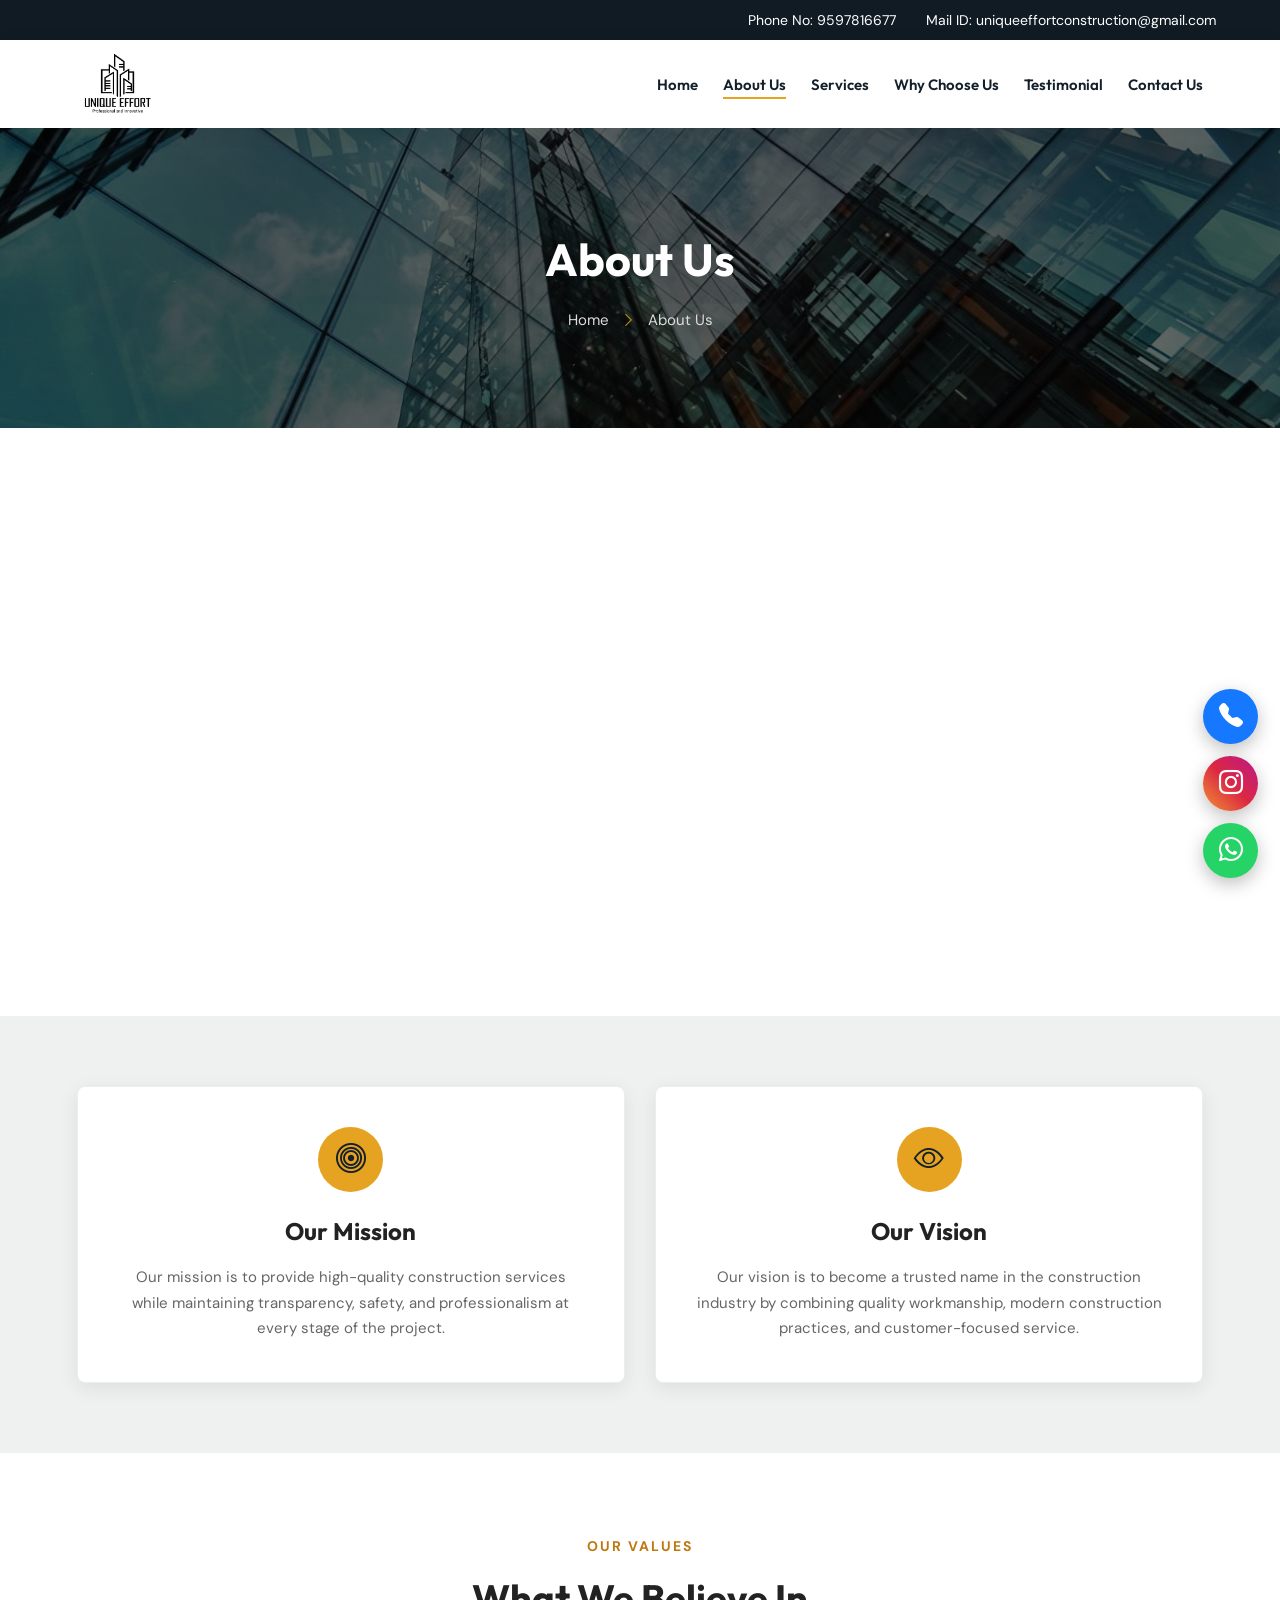
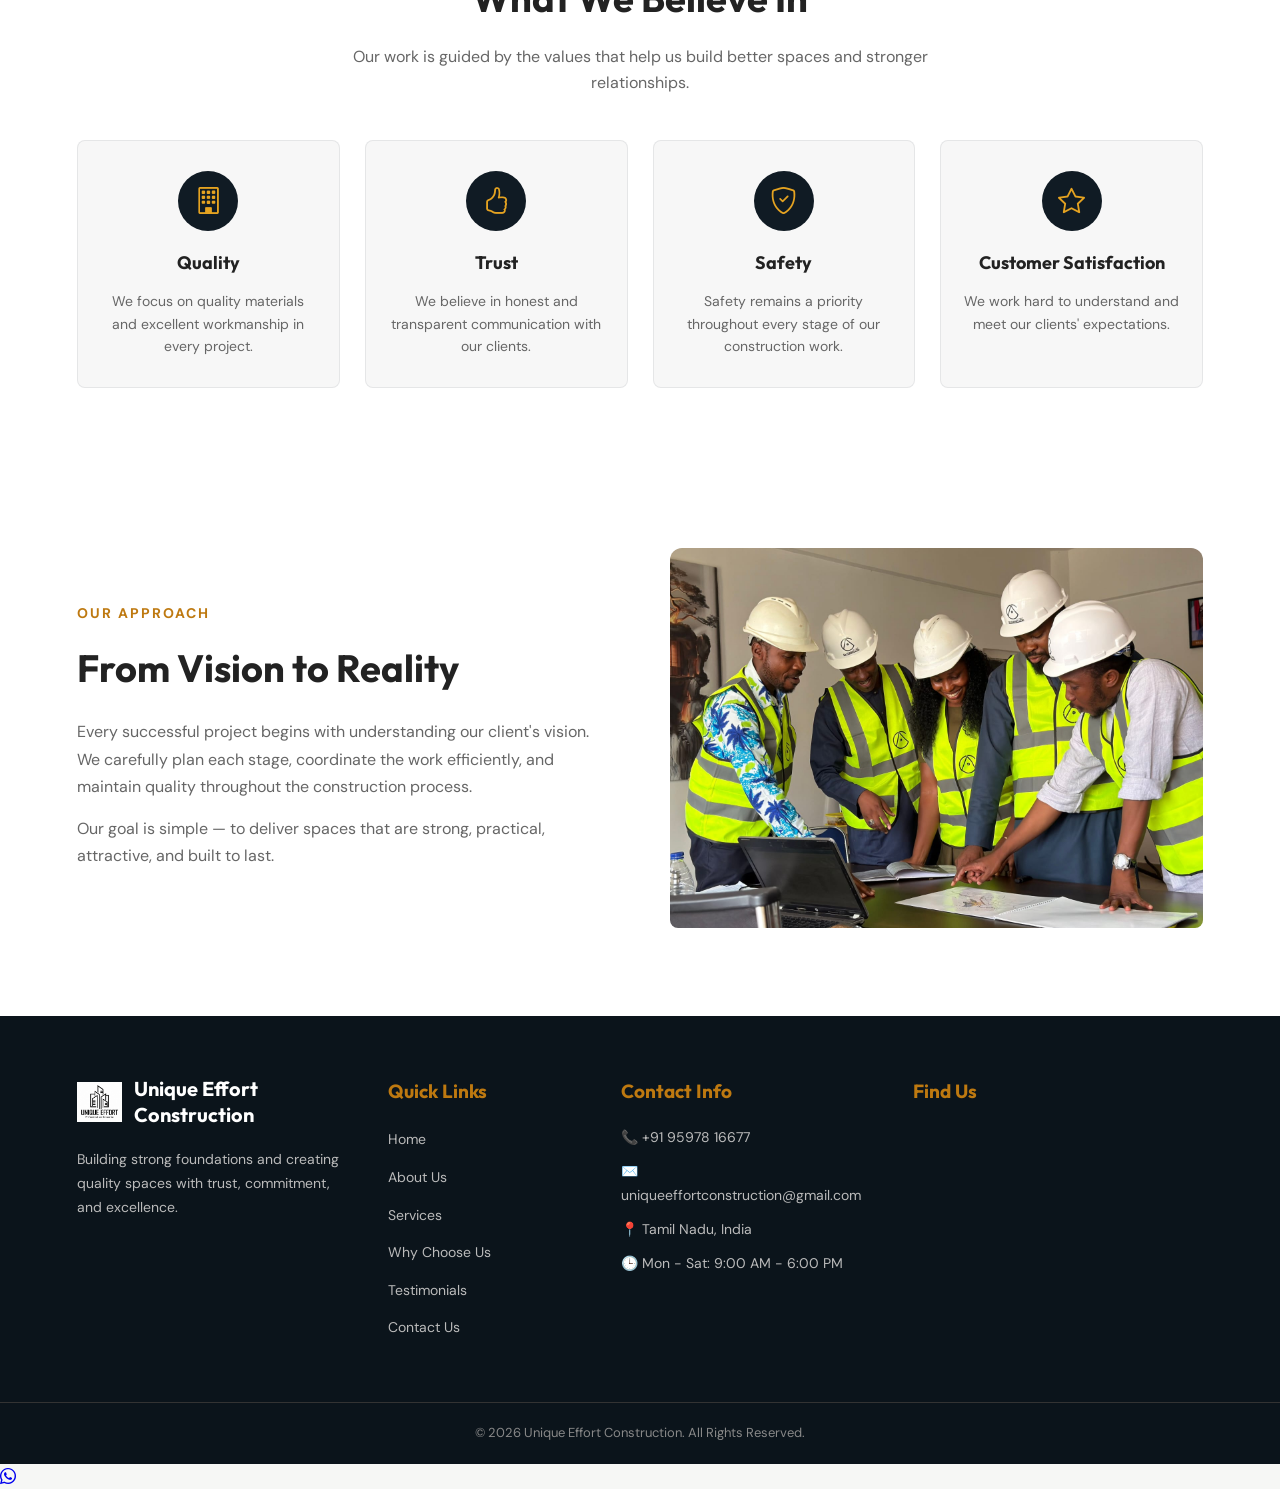
==== commit 36f21c19: "Add files via upload" ====
--- a/about.html
+++ b/about.html
@@ -17,8 +17,8 @@
 
 <header class="header">
     <div class="header-container">
-        <a href="tel:9945673412">
-            Phone No: 9945673412
+        <a href="tel:9597816677">
+            Phone No: 9597816677
         </a>
 
         <a href="mailto:uniqueeffortconstruction@gmail.com">
@@ -367,7 +367,7 @@
 
             <h3>Contact Info</h3>
 
-            <p>📞 +91 98765 43210</p>
+            <p>📞 +91 95978 16677</p>
 
             <p>✉️ uniqueeffortconstruction@gmail.com</p>
 
@@ -408,12 +408,35 @@
     </div>
 
 </footer>
-<a href="https://wa.me/919876543210?text=Hi%20Unique%20Effort%20Construction%2C%20I%20would%20like%20to%20know%20more%20about%20your%20services."
+<a href="https://wa.me/919597816677?text=Hi%20Unique%20Effort%20Construction%2C%20I%20would%20like%20to%20know%20more%20about%20your%20services."
    class="whatsapp-btn"
    target="_blank"
    aria-label="Chat on WhatsApp">
     <i class="bi bi-whatsapp"></i>
 </a>
+<div class="quick-contact">
+
+    <a href="tel:+919597816677"
+       class="quick-btn call-float"
+       aria-label="Call us">
+        <i class="bi bi-telephone-fill"></i>
+    </a>
+
+    <a href="https://www.instagram.com/your_instagram_username/"
+       target="_blank"
+       class="quick-btn insta-float"
+       aria-label="Follow us on Instagram">
+        <i class="bi bi-instagram"></i>
+    </a>
+
+    <a href="https://wa.me/919597816677"
+       target="_blank"
+       class="quick-btn whatsapp-float"
+       aria-label="Chat on WhatsApp">
+        <i class="bi bi-whatsapp"></i>
+    </a>
+
+</div>
 
 </body>
 </html>
--- a/style.css
+++ b/style.css
@@ -2996,7 +2996,7 @@
     }
 
 }
-.whatsapp-btn {
+/*.whatsapp-btn {
     position: fixed;
     right: 25px;
     bottom: 25px;
@@ -3028,7 +3028,7 @@
         bottom: 18px;
         font-size: 27px;
     }
-}
+}*/
 @media (max-width: 600px) {
     .navbar {
         flex-direction: column;
@@ -3144,4 +3144,61 @@
     20% { opacity: 1; transform: scale(1.08); }
     25% { opacity: 0; }
     100% { opacity: 0; }
+}
+/* Fixed Call, Instagram and WhatsApp buttons */
+
+.quick-contact {
+    position: fixed;
+    right: 22px;
+    bottom: 22px;
+    z-index: 9999;
+    display: flex;
+    flex-direction: column;
+    gap: 12px;
+}
+
+.quick-btn {
+    width: 55px;
+    height: 55px;
+    border-radius: 50%;
+    display: flex;
+    align-items: center;
+    justify-content: center;
+    color: white;
+    font-size: 24px;
+    text-decoration: none;
+    box-shadow: 0 6px 18px rgba(0,0,0,.25);
+    transition: .3s;
+}
+
+.quick-btn:hover {
+    transform: translateY(-5px) scale(1.08);
+    color: white;
+}
+
+.call-float {
+    background: #1677ff;
+}
+
+.insta-float {
+    background: linear-gradient(45deg, #f09433, #dc2743, #bc1888);
+}
+
+.whatsapp-float {
+    background: #25d366;
+    animation: whatsappPulse 2s infinite;
+}
+
+@media (max-width: 600px) {
+    .quick-contact {
+        right: 16px;
+        bottom: 16px;
+        gap: 9px;
+    }
+
+    .quick-btn {
+        width: 48px;
+        height: 48px;
+        font-size: 21px;
+    }
 }
--- a/effects.css
+++ b/effects.css
@@ -175,14 +175,14 @@
 }
 
 .footer{background:#0b141b;}
-.footer-box h3,.footer-box ul li a:hover{color:var(--gold);}
-
-/* WhatsApp */
+.footer-box h3,.footer-box ul li a:hover{color:var(--gold-deep);}
+
+/* WhatsApp 
 .whatsapp-btn{
   background:#25d366;
   animation:whatsappPulse 2s infinite;
 }
-.whatsapp-btn:hover{transform:scale(1.12) rotate(-7deg);}
+.whatsapp-btn:hover{transform:scale(1.12) rotate(-7deg);}*/
 
 /* Animations */
 @keyframes heroEnter{
@@ -192,10 +192,10 @@
 @keyframes orbit{
   50%{transform:translate(-35px,-30px) scale(1.08);}
 }
-@keyframes whatsappPulse{
+/*@keyframes whatsappPulse{
   0%,100%{box-shadow:0 5px 15px rgba(0,0,0,.25),0 0 0 0 rgba(37,211,102,.5);}
   60%{box-shadow:0 5px 15px rgba(0,0,0,.25),0 0 0 14px rgba(37,211,102,0);}
-}
+}*/
 
 /* Mobile */
 @media(max-width:760px){
@@ -220,7 +220,7 @@
     border-width:40px;
   }
 }
-/* Scroll பண்ணி section வரும்போது மட்டும் slide effect */
+
 
 .about-image,
 .why-image,
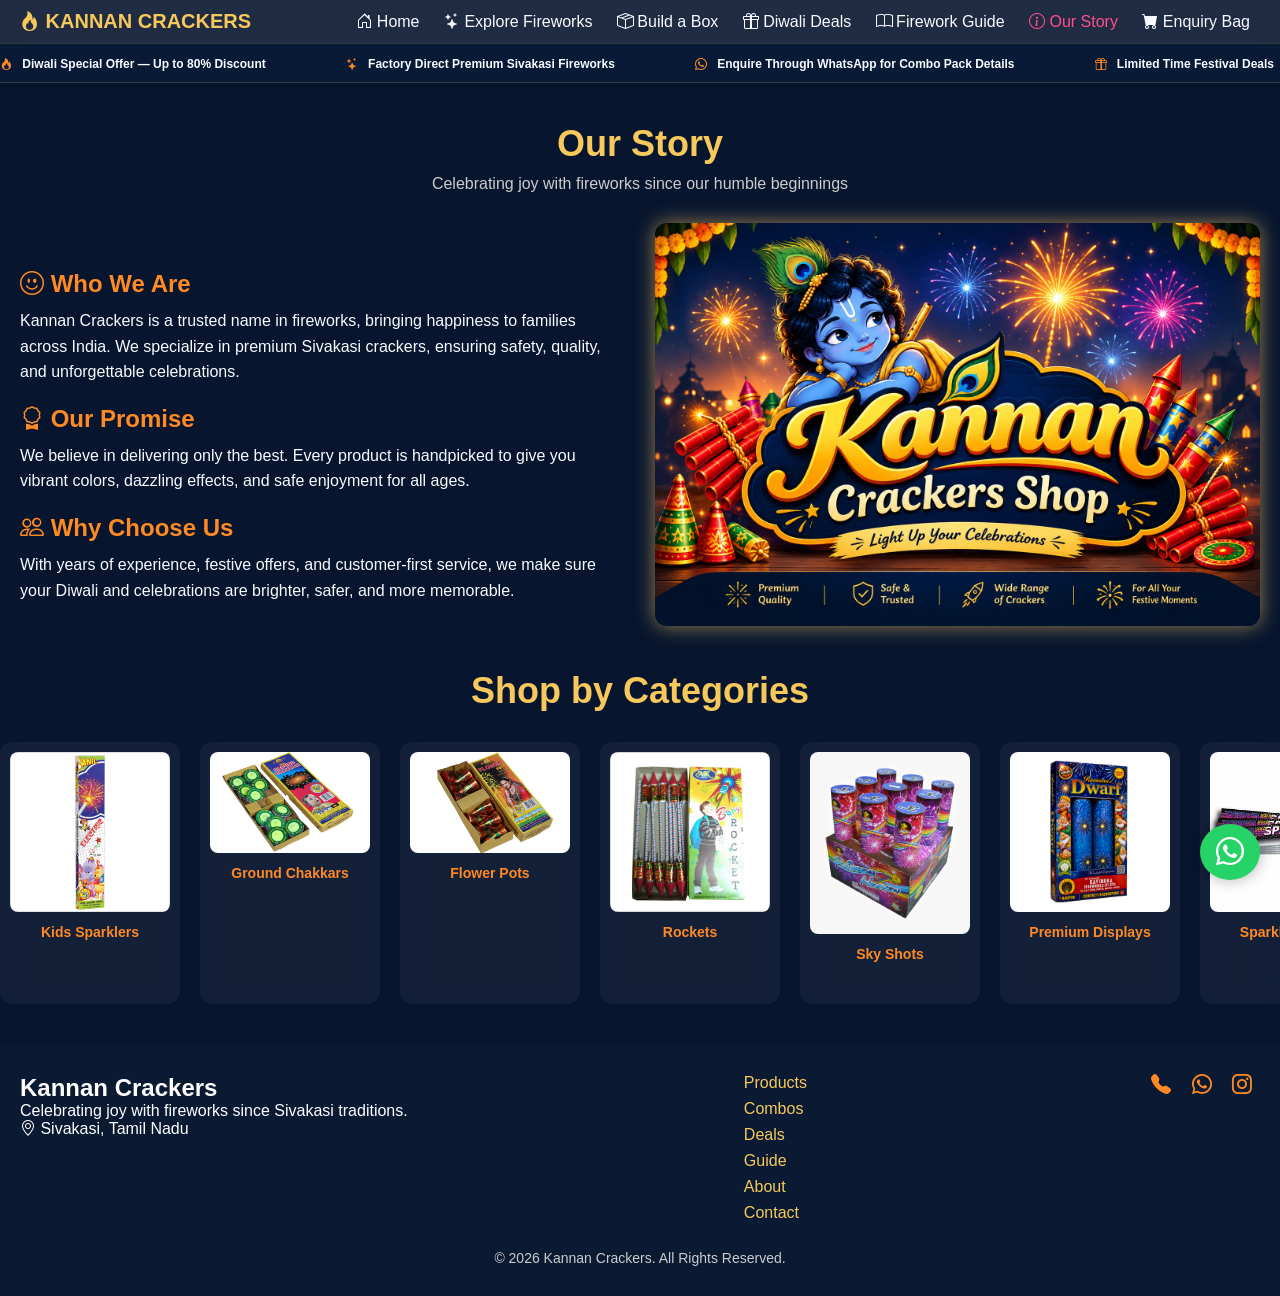
==== commit 559f7089: "Add files via upload" ====
--- a/about.html
+++ b/about.html
@@ -1,442 +1,127 @@
 <!DOCTYPE html>
 <html lang="en">
 <head>
-    <meta charset="UTF-8">
-    <meta name="viewport" content="width=device-width, initial-scale=1.0">
-    <title>About |Unique Effort Construction</title>
-    <link rel="stylesheet"
-      href="https://cdn.jsdelivr.net/npm/bootstrap-icons@1.11.3/font/bootstrap-icons.min.css">
-    <link rel="stylesheet" href="style.css">
-    <link rel="stylesheet" href="effects.css">
+  <meta charset="UTF-8">
+  <meta name="viewport" content="width=device-width, initial-scale=1.0">
+  <title>About Us - Kannan Crackers</title>
+  <!-- Bootstrap Icons -->
+  <link rel="stylesheet" href="https://cdn.jsdelivr.net/npm/bootstrap-icons@1.11.3/font/bootstrap-icons.css">
+  <!-- Custom CSS -->
+  <link rel="stylesheet" href="style.css">
 </head>
 <body>
-    
-<!-- =========================
-     TOP HEADER
-========================== -->
 
-<header class="header">
-    <div class="header-container">
-        <a href="tel:9597816677">
-            Phone No: 9597816677
-        </a>
+  <!-- Navbar -->
+  <header class="site-header">
+    <nav class="nav">
+      <a href="index.html" class="brand">
+        <i class="bi bi-fire"></i>
+        <span class="brand-name">KANNAN CRACKERS</span>
+      </a>
+      <div class="nav-links">
+        <a href="index.html"><i class="bi bi-house-door"></i> Home</a>
+        <a href="products.html"><i class="bi bi-stars"></i> Explore Fireworks</a>
+        <a href="combos.html"><i class="bi bi-box-seam"></i> Build a Box</a>
+        <a href="deals.html"><i class="bi bi-gift"></i> Diwali Deals</a>
+        <a href="guide.html"><i class="bi bi-book"></i> Firework Guide</a>
+        <a href="about.html" class="active"><i class="bi bi-info-circle"></i> Our Story</a>
+        <a href="contact.html"><i class="bi bi-cart-fill"></i> Enquiry Bag</a>
+      </div>
+    </nav>
+  </header>
+  <!-- Running Offer Text -->
+  <section class="offer-ticker">
+    <div class="ticker-track">
+      <span><i class="bi bi-fire"></i> Diwali Special Offer — Up to 80% Discount</span>
+      <span><i class="bi bi-stars"></i> Factory Direct Premium Sivakasi Fireworks</span>
+      <span><i class="bi bi-whatsapp"></i> Enquire Through WhatsApp for Combo Pack Details</span>
+      <span><i class="bi bi-gift"></i> Limited Time Festival Deals</span>
+    </div>
+  </section>
 
-        <a href="mailto:uniqueeffortconstruction@gmail.com">
-            Mail ID: uniqueeffortconstruction@gmail.com
-        </a>
+  <!-- About Section -->
+  <section class="about container">
+    <h1 class="section-title">Our Story</h1>
+    <p class="section-subtitle">Celebrating joy with fireworks since our humble beginnings</p>
+
+    <div class="about-content">
+      <div class="about-text">
+        <h2><i class="bi bi-emoji-smile"></i> Who We Are</h2>
+        <p>Kannan Crackers is a trusted name in fireworks, bringing happiness to families across India. 
+        We specialize in premium Sivakasi crackers, ensuring safety, quality, and unforgettable celebrations.</p>
+
+        <h2><i class="bi bi-award"></i> Our Promise</h2>
+        <p>We believe in delivering only the best. Every product is handpicked to give you vibrant colors, 
+        dazzling effects, and safe enjoyment for all ages.</p>
+
+        <h2><i class="bi bi-people"></i> Why Choose Us</h2>
+        <p>With years of experience, festive offers, and customer-first service, we make sure your Diwali 
+        and celebrations are brighter, safer, and more memorable.</p>
+      </div>
+
+      <div class="about-image">
+        <img src="about.jpeg" alt="About Kannan Crackers">
+      </div>
     </div>
-</header>
+  </section>
 
-
-<!-- =========================
-     NAVBAR
-========================== -->
-
-<nav class="navbar">
-
-    <div class="logo">
-        <img src="logo.png" alt="Unique Effort Construction Logo">
-    </div>
-
-    <ul class="nav-menu">
-
-        <li>
-            <a class="nav-link " href="index.html">
-                Home
-            </a>
-        </li>
-
-        <li>
-            <a class="nav-link active" href="about.html">
-                About Us
-            </a>
-        </li>
-
-        <li>
-            <a class="nav-link" href="services.html">
-                Services
-            </a>
-        </li>
-
-        <li>
-            <a class="nav-link" href="choose.html">
-                Why Choose Us
-            </a>
-        </li>
-
-        <li>
-            <a class="nav-link" href="testimonial.html">
-                Testimonial
-            </a>
-        </li>
-
-        <li>
-            <a class="nav-link" href="contact.html">
-                Contact Us
-            </a>
-        </li>
-
-    </ul>
-
-</nav>
-    <!-- ABOUT PAGE BANNE-->
-
-    <section class="about-banner">
-
-        <div class="about-banner-content">
-
-            <h1>About Us</h1>
-
-            <p>
-                Home
-                <i class="bi bi-chevron-right"></i>
-                About Us
-            </p>
-
-        </div>
-
-    </section>
-
-
-
-    <!-- =========================
-         WHO WE ARE
-    ========================== -->
-
-    <section class="who-we-are">
-
-        <div class="who-image">
-
-            <img src="about-main.jpg"
-                alt="Unique Effort Construction">
-
-        </div>
-
-
-        <div class="who-content">
-
-            <span>WHO WE ARE</span>
-
-            <h2>
-                Building With Quality,
-                Trust & Excellence
-            </h2>
-
-            <p>
-                Founded over a decade ago in Trichy, Tamil Nadu, UNIQUE EFFORT has grown from a local builder into a trusted name in premium construction and architectural design across the region.
-            </p>
-
-            <p>
-                Led by C. Prasanth B.Tech., — a visionary engineer with deep expertise in structural and architectural projects — our firm blends traditional craftsmanship with modern engineering principles to deliver projects that exceed expectations.
-                We believe every structure tells a story. Ours is one of integrity, innovation, and an unwavering commitment to quality at every stage of construction.
-            </p>
-
-        </div>
-
-    </section>
-
-
-
-    <!-- =========================
-         MISSION & VISION
-    ========================== -->
-
-    <section class="mission-vision">
-
-        <!-- Mission -->
-
-        <div class="mv-card">
-
-            <div class="mv-icon">
-                <i class="bi bi-bullseye"></i>
-            </div>
-
-            <h2>Our Mission</h2>
-
-            <p>
-                Our mission is to provide high-quality construction
-                services while maintaining transparency, safety,
-                and professionalism at every stage of the project.
-            </p>
-
-        </div>
-
-
-        <!-- Vision -->
-
-        <div class="mv-card">
-
-            <div class="mv-icon">
-                <i class="bi bi-eye"></i>
-            </div>
-
-            <h2>Our Vision</h2>
-
-            <p>
-                Our vision is to become a trusted name in the
-                construction industry by combining quality
-                workmanship, modern construction practices,
-                and customer-focused service.
-            </p>
-
-        </div>
-
-    </section>
-
-
-
-    <!-- =========================
-         OUR VALUES
-    ========================== -->
-
-    <section class="our-values">
-
-        <div class="values-heading">
-
-            <span>OUR VALUES</span>
-
-            <h2>What We Believe In</h2>
-
-            <p>
-                Our work is guided by the values that help us
-                build better spaces and stronger relationships.
-            </p>
-
-        </div>
-
-
-        <div class="values-container">
-
-
-            <!-- Quality -->
-
-            <div class="value-card">
-
-                <div class="value-icon">
-                    <i class="bi bi-building"></i>
-                </div>
-
-                <h3>Quality</h3>
-
-                <p>
-                    We focus on quality materials and excellent
-                    workmanship in every project.
-                </p>
-
-            </div>
-
-
-            <!-- Trust -->
-
-            <div class="value-card">
-
-                <div class="value-icon">
-                    <i class="bi bi-hand-thumbs-up"></i>
-                </div>
-
-                <h3>Trust</h3>
-
-                <p>
-                    We believe in honest and transparent
-                    communication with our clients.
-                </p>
-
-            </div>
-
-
-            <!-- Safety -->
-
-            <div class="value-card">
-
-                <div class="value-icon">
-                    <i class="bi bi-shield-check"></i>
-                </div>
-
-                <h3>Safety</h3>
-
-                <p>
-                    Safety remains a priority throughout every
-                    stage of our construction work.
-                </p>
-
-            </div>
-
-
-            <!-- Customer Satisfaction -->
-
-            <div class="value-card">
-
-                <div class="value-icon">
-                    <i class="bi bi-star"></i>
-                </div>
-
-                <h3>Customer Satisfaction</h3>
-
-                <p>
-                    We work hard to understand and meet our
-                    clients' expectations.
-                </p>
-
-            </div>
-
-        </div>
-
-    </section>
-
-
-
-    <!-- =========================
-         OUR APPROACH
-    ========================== -->
-
-    <section class="our-approach">
-
-
-        <div class="approach-content">
-
-            <span>OUR APPROACH</span>
-
-            <h2>
-                From Vision to Reality
-            </h2>
-
-            <p>
-                Every successful project begins with understanding
-                our client's vision. We carefully plan each stage,
-                coordinate the work efficiently, and maintain
-                quality throughout the construction process.
-            </p>
-
-            <p>
-                Our goal is simple — to deliver spaces that are
-                strong, practical, attractive, and built to last.
-            </p>
-
-        </div>
-
-
-        <div class="approach-image">
-
-            <img src="about-team.jpg"
-                alt="Unique Effort Construction Team">
-
-        </div>
-
-    </section>
-
-<!-- Footer -->
-<footer class="footer">
-
-    <div class="footer-container">
-
-        <!-- Logo / About -->
-        <div class="footer-box footer-about">
-
-            <div class="footer-brand">
-                <img src="logo.jpeg" alt="Unique Effort Construction Logo">
-                <h2>Unique Effort Construction</h2>
-            </div>
-
-            <p>
-                Building strong foundations and creating quality spaces
-                with trust, commitment, and excellence.
-            </p>
-
-        </div>
-
-
-        <!-- Quick Links -->
-        <div class="footer-box">
-
-            <h3>Quick Links</h3>
-
-            <ul>
-                <li><a href="index.html">Home</a></li>
-                <li><a href="about.html">About Us</a></li>
-                <li><a href="services.html">Services</a></li>
-                <li><a href="choose.html">Why Choose Us</a></li>
-                <li><a href="testimonial.html">Testimonials</a></li>
-                <li><a href="contact.html">Contact Us</a></li>
-            </ul>
-
-        </div>
-
-
-        <!-- Contact Info -->
-        <div class="footer-box">
-
-            <h3>Contact Info</h3>
-
-            <p>📞 +91 95978 16677</p>
-
-            <p>✉️ uniqueeffortconstruction@gmail.com</p>
-
-            <p>📍 Tamil Nadu, India</p>
-
-            <p>🕒 Mon - Sat: 9:00 AM - 6:00 PM</p>
-
-        </div>
-
-
-        <!-- Map -->
-        <div class="footer-box footer-map">
-
-            <h3>Find Us</h3>
-
-            <iframe
-                src="https://www.google.com/maps?q=Tamil%20Nadu%20India&output=embed"
-                width="100%"
-                height="200"
-                style="border:0;"
-                allowfullscreen=""
-                loading="lazy">
-            </iframe>
-
-        </div>
+  <!-- Categories Carousel -->
+  <section class="categories container">
+    <h1 class="section-title">Shop by Categories</h1>
+    <div class="category-carousel">
+      <div class="category-track">
+        <!-- Example categories -->
+        <div class="category-card"><img src="kids.jpg" alt="Kids"><h2>Kids Sparklers</h2></div>
+        <div class="category-card"><img src="ground.jpg" alt="Ground"><h2>Ground Chakkars</h2></div>
+        <div class="category-card"><img src="flowerpot.jpg" alt="Flower Pots"><h2>Flower Pots</h2></div>
+        <div class="category-card"><img src="rocket.jpg" alt="Rockets"><h2>Rockets</h2></div>
+        <div class="category-card"><img src="skyshot.png" alt="Sky Shots"><h2>Sky Shots</h2></div>
+        <div class="category-card"><img src="premium.jpg" alt="Premium"><h2>Premium Displays</h2></div>
+        <div class="category-card"><img src="sparklers.jpg" alt="Sparklers"><h2>Sparklers Pack</h2></div>
+        <div class="category-card"><img src="fancy.jpg" alt="Fancy"><h2>Fancy Crackers</h2></div>
+        <div class="category-card"><img src="giant.webp" alt="Giant"><h2>Giant Crackers</h2></div>
+        <div class="category-card"><img src="novelty.jpg" alt="Novelty"><h2>Novelty Items</h2></div>
+        <div class="category-card"><img src="diwali.jpg" alt="Diwali"><h2>Diwali Specials</h2></div>
+         <div class="category-card"><img src="eco.jpg" alt="Eco"><h2>Eco Friendly</h2></div>
+      <div class="category-card"><img src="mini.jpg" alt="Mini"><h2>Mini Packs</h2></div>
+      <div class="category-card"><img src="whistling.webp" alt="Whistling"><h2>Whistling Rockets</h2></div>
+      <div class="category-card"><img src="color.jpeg" alt="Color"><h2>Color Matches</h2></div>
+      <div class="category-card"><img src="groundflower.jpg" alt="Ground Flower"><h2>Ground Flower Pots</h2></div>
+      <div class="category-card"><img src="chain.webp" alt="Chains"><h2>Cracker Chains</h2></div>
+      <div class="category-card"><img src="special.jpg" alt="Special"><h2>Special Displays</h2></div>
+      <div class="category-card"><img src="celebration.webp" alt="Celebration"><h2>Celebration Packs</h2></div>
+      <div class="category-card"><img src="mega.webp" alt="Mega"><h2>Mega Combos</h2></div>
 
     </div>
+  </div>
+</section>
 
-
-    <!-- Copyright -->
-
-    <div class="footer-bottom">
-
-        <p>
-            © 2026 Unique Effort Construction. All Rights Reserved.
-        </p>
-
+  <!-- Footer -->
+  <footer class="site-footer">
+    <div class="footer-content container">
+      <div class="footer-left">
+        <h2>Kannan Crackers</h2>
+        <p>Celebrating joy with fireworks since Sivakasi traditions.</p>
+        <p><i class="bi bi-geo-alt"></i> Sivakasi, Tamil Nadu</p>
+      </div>
+      <div class="footer-links">
+        <a href="products.html">Products</a>
+        <a href="combos.html">Combos</a>
+        <a href="deals.html">Deals</a>
+        <a href="guide.html">Guide</a>
+        <a href="about.html">About</a>
+        <a href="contact.html">Contact</a>
+      </div>
+      <div class="footer-social">
+        <a href="tel:+919876543210"><i class="bi bi-telephone-fill"></i></a>
+        <a href="https://wa.me/919876543210"><i class="bi bi-whatsapp"></i></a>
+        <a href="#"><i class="bi bi-instagram"></i></a>
+      </div>
     </div>
-
-</footer>
-<a href="https://wa.me/919597816677?text=Hi%20Unique%20Effort%20Construction%2C%20I%20would%20like%20to%20know%20more%20about%20your%20services."
-   class="whatsapp-btn"
-   target="_blank"
-   aria-label="Chat on WhatsApp">
-    <i class="bi bi-whatsapp"></i>
+    <p class="footer-bottom">© 2026 Kannan Crackers. All Rights Reserved.</p>
+  </footer>
+  <a href="https://wa.me/919876543210" class="whatsapp-float" target="_blank">
+  <i class="bi bi-whatsapp"></i>
 </a>
-<div class="quick-contact">
-
-    <a href="tel:+919597816677"
-       class="quick-btn call-float"
-       aria-label="Call us">
-        <i class="bi bi-telephone-fill"></i>
-    </a>
-
-    <a href="https://www.instagram.com/your_instagram_username/"
-       target="_blank"
-       class="quick-btn insta-float"
-       aria-label="Follow us on Instagram">
-        <i class="bi bi-instagram"></i>
-    </a>
-
-    <a href="https://wa.me/919597816677"
-       target="_blank"
-       class="quick-btn whatsapp-float"
-       aria-label="Chat on WhatsApp">
-        <i class="bi bi-whatsapp"></i>
-    </a>
-
-</div>
-
 </body>
-</html>+</html>
--- a/style.css
+++ b/style.css
@@ -1,3204 +1,1021 @@
-
-    * {
-        margin: 0;
-        padding: 0;
-        box-sizing: border-box;
-    }
-
-    body {
-        font-family: Arial, Helvetica, sans-serif;
-        line-height: 1.6;
-        color: #222;
-    }
-
-    /* =========================
-       TOP HEADER
-    ========================= */
-
-    .header {
-        background-color: antiquewhite;
-        color: black;
-        padding: 10px 5%;
-        font-size: 14px;
-    }
-
-    .header-container {
-        display: flex;
-        justify-content: flex-end;
-        gap: 30px;
-        align-items: center;
-    }
-
-    .header a {
-        color: black;
-        text-decoration: none;
-    }
-
-    /* =========================
-       NAVBAR
-    ========================= */
-
-    .navbar {
-        background-color: white;
-        padding: 10px 5%;
-        display: flex;
-        justify-content: space-between;
-        align-items: center;
-        box-shadow: 0 2px 8px rgba(0, 0, 0, 0.1);
-    }
-
-    .logo img {
-        height: 200px;
-        width: auto;
-        display: block;
-    }
-
-    .nav-menu {
-        display: flex;
-        list-style: none;
-        gap: 25px;
-        align-items: center;
-    }
-
-    .nav-link {
-        color: rgb(3, 120, 223);
-        text-decoration: none;
-        font-size: 17px;
-        font-weight: 600;
-        transition: 0.3s;
-    }
-
-    .nav-link:hover,
-    .nav-link.active {
-        color: red;
-    }
-
-    /* =========================
-       ABOUT US
-    ========================= */
-
-    .about-us {
-        padding: 80px 8%;
-        display: flex;
-        align-items: center;
-        gap: 60px;
-        background-color: #f8f8f8;
-    }
-
-    .about-image {
-        flex: 1;
-    }
-
-    .about-image img {
-        width: 100%;
-        height: 450px;
-        object-fit: cover;
-        border-radius: 10px;
-        box-shadow: 0 8px 25px rgba(0, 0, 0, 0.15);
-    }
-
-    .about-content {
-        flex: 1;
-    }
-
-    .section-title {
-        color: rgb(3, 120, 223);
-        font-size: 16px;
-        font-weight: bold;
-        letter-spacing: 2px;
-    }
-
-    .about-content h2 {
-        font-size: 38px;
-        line-height: 1.2;
-        margin: 15px 0 20px;
-    }
-
-    .about-content p {
-        color: #555;
-        font-size: 17px;
-        margin-bottom: 15px;
-    }
-
-    .about-points {
-        display: grid;
-        grid-template-columns: 1fr 1fr;
-        gap: 15px;
-        margin: 25px 0;
-    }
-
-    .about-points div {
-        background-color: white;
-        padding: 15px;
-        border-left: 4px solid rgb(3, 120, 223);
-        font-weight: bold;
-        box-shadow: 0 3px 10px rgba(0, 0, 0, 0.08);
-    }
-
-    .about-btn {
-        display: inline-block;
-        background-color: rgb(3, 120, 223);
-        color: white;
-        padding: 12px 25px;
-        text-decoration: none;
-        border-radius: 5px;
-        font-weight: bold;
-        transition: 0.3s;
-    }
-
-    .about-btn:hover {
-        background-color: red;
-    }
-
-    /* =========================
-       MOBILE RESPONSIVE
-    ========================= */
-
-    @media (max-width: 900px) {
-
-        .header-container {
-            justify-content: center;
-            flex-direction: column;
-            gap: 5px;
-        }
-
-        .navbar {
-            flex-direction: column;
-            gap: 15px;
-        }
-
-        .nav-menu {
-            flex-wrap: wrap;
-            justify-content: center;
-            gap: 15px;
-        }
-
-        .hero {
-            min-height: 70vh;
-            padding: 0 5%;
-        }
-
-        .hero-content h1 {
-            font-size: 40px;
-        }
-
-        .hero-content p {
-            font-size: 19px;
-        }
-
-        .about-us {
-            flex-direction: column;
-            padding: 60px 5%;
-        }
-
-        .about-image img {
-            height: 350px;
-        }
-
-        .about-content h2 {
-            font-size: 32px;
-        }
-    }
-
-    @media (max-width: 600px) {
-
-        .logo img {
-            height: 60px;
-        }
-
-        .nav-menu {
-            flex-direction: column;
-            gap: 10px;
-        }
-
-        .hero {
-            min-height: 65vh;
-        }
-
-        .hero-content h1 {
-            font-size: 32px;
-        }
-
-        .hero-content p {
-            font-size: 17px;
-        }
-
-        .about-points {
-            grid-template-columns: 1fr;
-        }
-    }
-/* =========================
-   SERVICES
-========================= */
-
-.services {
-    padding: 80px 6%;
-    background: white;
-    text-align: center;
-}
-
-.services-heading span {
-    color: #d89b00;
-    font-size: 15px;
-    font-weight: bold;
-    letter-spacing: 2px;
-}
-
-.services-heading h2 {
-    font-size: 38px;
-    color: #222;
-    margin: 10px 0;
-}
-
-.services-heading p {
-    color: #666;
-    max-width: 600px;
-    margin: 0 auto 45px;
-    line-height: 1.6;
-}
-
-
-/* Service Cards */
-
-.service-container {
-    display: grid;
-    grid-template-columns: repeat(4, 1fr);
-    gap: 25px;
-}
-
-.service-card {
-    padding: 35px 25px;
-
-    background: #f8f8f8;
-    border-radius: 8px;
-
-    border-bottom: 3px solid transparent;
-
-    transition: 0.3s;
-}
-
-.service-card:hover {
-    transform: translateY(-8px);
-    border-bottom: 3px solid #d89b00;
-    box-shadow: 0 8px 25px rgba(0, 0, 0, 0.1);
-}
-
-
-/* Icons */
-
-.service-icon {
-    font-size: 45px;
-    margin-bottom: 20px;
-}
-
-.service-card h3 {
-    color: #222;
-    font-size: 20px;
-    margin-bottom: 15px;
-}
-
-.service-card p {
-    color: #666;
-    font-size: 15px;
-    line-height: 1.6;
-}
-
-
-/* =========================
-   MOBILE
-========================= */
-
-@media (max-width: 900px) {
-
-    .service-container {
-        grid-template-columns: 1fr 1fr;
-    }
-}
-
-@media (max-width: 600px) {
-
-    .service-container {
-        grid-template-columns: 1fr;
-    }
-
-    .services-heading h2 {
-        font-size: 30px;
-    }
-}
-/* =========================
-   WHY CHOOSE US
-========================= */
-
-.why-choose-us {
-    padding: 80px 6%;
-
-    display: flex;
-    align-items: center;
-    gap: 60px;
-
-    background: #f5f5f5;
-}
-
-
-/* Image */
-
-.why-image {
-    width: 45%;
-}
-
-.why-image img {
-    width: 100%;
-    height: 500px;
-
-    object-fit: cover;
-    border-radius: 8px;
-}
-
-
-/* Content */
-
-.why-content {
-    width: 55%;
-}
-
-.why-content > span {
-    color: #d89b00;
-    font-size: 15px;
-    font-weight: bold;
-    letter-spacing: 2px;
-}
-
-.why-content h2 {
-    font-size: 38px;
-    color: #222;
-    margin: 10px 0 15px;
-}
-
-.why-content > p {
-    color: #666;
-    line-height: 1.7;
-    margin-bottom: 30px;
-}
-
-
-/* Why Points */
-
-.why-points {
-    display: grid;
-    grid-template-columns: 1fr 1fr;
-    gap: 25px;
-}
-
-.why-item {
-    display: flex;
-    align-items: flex-start;
-    gap: 15px;
-}
-
-.why-icon {
-    min-width: 42px;
-    height: 42px;
-
-    display: flex;
-    align-items: center;
-    justify-content: center;
-
-    background: #d89b00;
-    color: white;
-
-    border-radius: 50%;
-    font-size: 20px;
-    font-weight: bold;
-}
-
-.why-item h3 {
-    color: #222;
-    margin-bottom: 8px;
-    font-size: 18px;
-}
-
-.why-item p {
-    color: #666;
+/* Reset */
+* {
+  margin: 0;
+  padding: 0;
+  box-sizing: border-box;
+}
+
+/* Fonts & Colors */
+body {
+  font-family: 'Segoe UI', sans-serif;
+  background: #07152e; /* Night sky base */
+  color: #f8fbff;
+}
+
+/* Top Header */
+.top-header {
+  background: #ff8a24;
+  color: #fff;
+  padding: 5px 0;
+  font-size: 14px;
+}
+.top-header .container {
+  display: flex;
+  justify-content: space-between;
+  align-items: center;
+}
+.top-header a {
+  color: #fff;
+  margin-left: 10px;
+  text-decoration: none;
+  transition: color 0.3s, transform 0.3s;
+}
+.top-header a:hover {
+  color: #f7c95c;
+  transform: scale(1.1);
+}
+
+/* Navbar */
+.site-header {
+  background: rgba(255, 255, 255, 0.1);
+  backdrop-filter: blur(10px);
+  padding: 10px 20px;
+  position: sticky;
+  top: 0;
+  z-index: 1000;
+}
+.nav {
+  display: flex;
+  justify-content: space-between;
+  align-items: center;
+}
+.nav .brand {
+  font-size: 20px;
+  font-weight: bold;
+  color: #f7c95c;
+  text-decoration: none;
+}
+.nav-links a {
+  margin: 0 10px;
+  color: #f8fbff;
+  text-decoration: none;
+  transition: color 0.3s;
+}
+.nav-links a:hover,
+.nav-links a.active {
+  color: #ff4f8c;
+}
+
+/* Offer Ticker */
+.offer-ticker {
+  overflow: hidden;
+  padding: 10px 0;
+  border-top: 1px solid rgba(247, 201, 92, 0.18);
+  border-bottom: 1px solid rgba(247, 201, 92, 0.18);
+  background: #091a37;
+  white-space: nowrap;
+}
+.ticker-track {
+  display: inline-flex;
+  gap: 80px;
+  min-width: 100%;
+  animation: ticker 22s linear infinite;
+}
+.ticker-track span {
+  font-size: 12px;
+  font-weight: 700;
+}
+.ticker-track i {
+  margin-right: 7px;
+  color: #ff8a24;
+}
+@keyframes ticker {
+  from { transform: translateX(0); }
+  to { transform: translateX(-50%); }
+}
+
+/* Hero Slider */
+.hero-slider {
+  position: relative;
+  width: 100%;
+  height: 80vh;
+  overflow: hidden;
+}
+.slides {
+  display: flex;
+  width: 300%;
+  animation: autoSlide 30s infinite;
+}
+.slide {
+  position: relative;
+  width: 33.3333%;
+  flex-shrink: 0;
+}
+.slide img {
+  width: 100%;
+  height: 80vh;
+  object-fit: cover;
+}
+.slide-overlay {
+  position: absolute;
+  top: 0; left: 0;
+  width: 100%; height: 100%;
+  background: rgba(0,0,0,0.4);
+}
+.slide-content {
+  position: absolute;
+  top: 50%; left: 10%;
+  transform: translateY(-50%);
+  color: #fff;
+}
+.slide-content h1 {
+  font-size: 48px;
+  color: #f7c95c;
+}
+.slide-content h1 span {
+  color: #ff4f8c;
+}
+.hero-buttons a {
+  display: inline-block;
+  margin-top: 15px;
+  padding: 10px 20px;
+  border-radius: 5px;
+  text-decoration: none;
+  font-weight: bold;
+}
+.primary-button {
+  background: #ff8a24;
+  color: #fff;
+}
+.secondary-button {
+  background: transparent;
+  border: 2px solid #fff;
+  color: #fff;
+}
+.primary-button, .secondary-button {
+  transition: transform 0.2s, box-shadow 0.3s;
+}
+.primary-button:hover, .secondary-button:hover,
+.primary-button:active, .secondary-button:active {
+  transform: scale(1.05);
+  box-shadow: 0 0 15px rgba(255,200,100,0.7);
+}
+@keyframes autoSlide {
+  0%   { transform: translateX(0%); }
+  20%  { transform: translateX(0%); }
+  25%  { transform: translateX(-33.3333%); }
+  45%  { transform: translateX(-33.3333%); }
+  50%  { transform: translateX(-66.6666%); }
+  70%  { transform: translateX(-66.6666%); }
+  75%  { transform: translateX(0%); }
+  95%  { transform: translateX(0%); }
+  100% { transform: translateX(0%); }
+}
+
+/* Section Titles */
+.section-title {
+  font-size: 36px;
+  color: #f7c95c;
+  margin-bottom: 30px;
+  text-align: center;
+  animation: glowText 3s infinite alternate;
+}
+@keyframes glowText {
+  from { text-shadow: 0 0 3px #ff8a24; }
+  to { text-shadow: 0 0 8px #ff4f8c; }
+}
+
+/* Featured Section */
+.featured {
+  padding: 40px 20px;
+  text-align: center;
+}
+.featured-grid {
+  display: grid;
+  grid-template-columns: repeat(auto-fit, minmax(250px, 1fr));
+  gap: 25px;
+}
+.featured-card {
+  background: rgba(255,255,255,0.05);
+  backdrop-filter: blur(10px);
+  border-radius: 12px;
+  padding: 20px;
+  transition: transform 0.3s, box-shadow 0.3s;
+  min-height: 280px;
+  display: flex;
+  flex-direction: column;
+  justify-content: space-between;
+}
+.featured-card img {
+  width: 100%;
+  border-radius: 10px;
+  margin-bottom: 15px;
+}
+.featured-card:hover {
+  transform: translateY(-5px);
+  box-shadow: 0 0 20px rgba(255,200,100,0.7);
+}
+.featured-card h2, .featured-card p {
+  text-align: center;
+}
+
+.featured-card {
+  position: relative;
+}
+
+.offer-tag {
+  position: absolute;
+  top: 15px;
+  left: 15px;
+
+  background: #ff3b30;
+  color: white;
+
+  padding: 6px 12px;
+  border-radius: 20px;
+
+  font-size: 13px;
+  font-weight: bold;
+  z-index: 2;
+}
+
+.price {
+  margin: 15px 0;
+  display: flex;
+  align-items: center;
+  gap: 10px;
+}
+
+.old-price {
+  color: #888;
+  text-decoration: line-through;
+  font-size: 16px;
+}
+
+.new-price {
+  color: #ff4f8c;
+  font-size: 24px;
+  font-weight: bold;
+}
+.featured-card {
+  position: relative;
+}
+
+/* Price */
+.price {
+  display: flex;
+  justify-content: center;
+  align-items: center;
+  gap: 10px;
+  margin: 12px 0;
+}
+
+.old-price {
+  color: #999;
+  font-size: 15px;
+  text-decoration: line-through;
+}
+
+.new-price {
+  color: #ff4f8c;
+  font-size: 23px;
+  font-weight: bold;
+}
+
+/* Offer tag */
+.offer-tag {
+  position: absolute;
+  top: 15px;
+  left: 15px;
+  background: #ff3b30;
+  color: white;
+  padding: 5px 10px;
+  border-radius: 15px;
+  font-size: 12px;
+  font-weight: bold;
+  z-index: 2;
+}
+
+/* Shopping cart */
+.cart-button {
+  width: 42px;
+  height: 42px;
+  margin: 5px auto 0;
+
+  display: flex;
+  align-items: center;
+  justify-content: center;
+
+  background: #ff8a24;
+  color: white;
+  border-radius: 50%;
+
+  text-decoration: none;
+  font-size: 20px;
+
+  transition: transform 0.25s, box-shadow 0.25s;
+}
+
+.cart-button:hover {
+  transform: scale(1.12);
+  box-shadow: 0 0 15px rgba(255, 200, 100, 0.7);
+}
+
+/* Why Choose Us */
+.why-us {
+  padding: 40px 20px;
+  text-align: center;
+}
+.why-grid {
+  display: grid;
+  grid-template-columns: repeat(auto-fit, minmax(220px, 1fr));
+  gap: 25px;
+}
+.why-card {
+  background: rgba(255,255,255,0.05);
+  border-radius: 12px;
+  padding: 20px;
+  color: #fff;
+  transition: transform 0.3s, box-shadow 0.3s;
+}
+.why-card i {
+  font-size: 40px;
+  color: #ff8a24;
+  margin-bottom: 10px;
+}
+.why-card:hover {
+  transform: translateY(-5px);
+  box-shadow: 0 0 20px rgba(255,200,100,0.7);
+}
+.why-card h2, .why-card p {
+  text-align: center;
+}
+
+/* Categories Carousel */
+.category-carousel {
+  overflow: hidden;
+  position: relative;
+  width: 100%;
+}
+.category-track {
+  display: flex;
+  gap: 20px;
+  animation: scrollCategories 40s linear infinite;
+}
+.category-card {
+  flex: 0 0 180px;
+  background: rgba(255,255,255,0.05);
+  backdrop-filter: blur(10px);
+  border-radius: 12px;
+  padding: 10px;
+  text-align: center;
+  transition: transform 0.3s, box-shadow 0.3s;
+}
+.category-card img {
+  width: 100%;
+  border-radius: 8px;
+  margin-bottom: 8px;
+}
+.category-card h2 {
+  font-size: 14px;
+  color: #ff8a24;
+}
+.category-card:hover {
+  transform: scale(1.05);
+  box-shadow: 0 0 15px rgba(255,200,100,0.7);
+}
+@keyframes scrollCategories {
+  0% { transform: translateX(0); }
+  100% { transform: translateX(-50%); }
+}
+
+/* Footer */
+.site-footer {
+  background: #0a1a33;
+  color: #fff;
+  padding: 30px 20px;
+  margin-top: 40px;
+}
+.footer-content {
+  display: flex;
+  flex-wrap: wrap;
+  justify-content: space-between;
+  gap: 30px;
+}
+.footer-links a {
+  display: block;
+  color: #f7c95c;
+  text-decoration: none;
+  margin-bottom: 8px;
+}
+.footer-social a {
+  margin: 0 8px;
+  color: #ff8a24;
+  font-size: 20px;
+  transition: color 0.3s, transform 0.3s;
+}
+.footer-social a:hover {
+  color: #f7c95c;
+  transform: scale(1.2);
+}
+.footer-map iframe {
+  width: 100%;
+  border-radius: 10px;
+}
+.footer-bottom {
+  text-align: center;
+  margin-top: 20px;
+  font-size: 14px;
+  color: #ccc;
+}
+
+/* Responsive Layouts */
+@media (max-width: 768px) {
+  .slide-content {
+    left: 5%;
     font-size: 14px;
-    line-height: 1.5;
-}
-
-
-/* =========================
-   MOBILE
-========================= */
-
-@media (max-width: 800px) {
-
-    .why-choose-us {
-        flex-direction: column;
-        gap: 40px;
-    }
-
-    .why-image,
-    .why-content {
-        width: 100%;
-    }
-
-    .why-image img {
-        height: 350px;
-    }
-
-    .why-content h2 {
-        font-size: 30px;
-    }
-
-    .why-points {
-        grid-template-columns: 1fr;
-    }
-}
-/* =========================
-   TESTIMONIALS
-========================= */
-
-.testimonials {
-    padding: 80px 6%;
-    background: #f7f7f7;
-    text-align: center;
-}
-
-
-/* Heading */
-
-.testimonial-heading span {
-    color: #d89b00;
+  }
+  .slide-content h1 {
+    font-size: 32px;
+  }
+  .featured-grid,
+  .why-grid,
+  .product-grid,
+  .combo-grid,
+  .deal-grid,
+  .guide-grid {
+    grid-template-columns: 1fr;
+  }
+  .contact-grid {
+    flex-direction: column;
+  }
+}
+
+@media (max-width: 480px) {
+  .nav-links a {
+    margin: 0 5px;
     font-size: 14px;
-    font-weight: bold;
-    letter-spacing: 2px;
-}
-
-.testimonial-heading h2 {
-    color: #222;
-    font-size: 38px;
-    margin: 10px 0 15px;
-}
-
-.testimonial-heading p {
-    color: #666;
-    max-width: 600px;
-    margin: 0 auto 45px;
-    line-height: 1.6;
-}
-
-
-/* Cards Container */
-
-.testimonial-container {
-    display: grid;
-    grid-template-columns: repeat(3, 1fr);
-    gap: 25px;
-}
-
-
-/* Individual Card */
-
-.testimonial-card {
-    background: white;
-    padding: 35px 30px;
-    border-radius: 10px;
-
-    text-align: left;
-
-    box-shadow: 0 5px 20px rgba(0, 0, 0, 0.08);
-
-    transition: 0.3s;
-}
-
-.testimonial-card:hover {
-    transform: translateY(-8px);
-
-    box-shadow: 0 12px 30px rgba(0, 0, 0, 0.15);
-}
-
-
-/* Star Rating */
-
-.stars {
-    color: #d89b00;
-    font-size: 22px;
-    letter-spacing: 3px;
-    margin-bottom: 20px;
-}
-
-
-/* Review Text */
-
-.review {
-    color: #555;
-    font-size: 15px;
-    line-height: 1.7;
-
-    font-style: italic;
-
-    margin-bottom: 25px;
-}
-
-
-/* Client */
-
-.client {
-    display: flex;
-    align-items: center;
-    gap: 12px;
-
-    border-top: 1px solid #ddd;
-    padding-top: 20px;
-}
-
-
-/* Client Circle */
-
-.client-icon {
-    width: 45px;
-    height: 45px;
-
-    display: flex;
-    align-items: center;
-    justify-content: center;
-
-    background: #d89b00;
-    color: white;
-
-    border-radius: 50%;
-
-    font-size: 18px;
-    font-weight: bold;
-}
-
-
-/* Client Name */
-
-.client h3 {
-    color: #222;
-    font-size: 16px;
-    margin-bottom: 4px;
-}
-
-
-/* Client Role */
-
-.client span {
-    color: #888;
-    font-size: 13px;
-}
-
-
-/* =========================
-   TABLET
-========================= */
-
-@media (max-width: 900px) {
-
-    .testimonial-container {
-        grid-template-columns: 1fr 1fr;
-    }
-}
-
-
-/* =========================
-   MOBILE
-========================= */
-
-@media (max-width: 600px) {
-
-    .testimonials {
-        padding: 60px 5%;
-    }
-
-    .testimonial-heading h2 {
-        font-size: 30px;
-    }
-
-    .testimonial-container {
-        grid-template-columns: 1fr;
-    }
-
-    .testimonial-card {
-        padding: 30px 25px;
-    }
-}
-/* =========================
-   CONTACT US
-========================= */
-
+  }
+  .section-title {
+    font-size: 28px;
+  }
+  .slide-content h1 {
+    font-size: 24px;
+  }
+}
+/* About Section */
+.about {
+  padding: 40px 20px;
+}
+.about .section-title {
+  font-size: 36px;
+  color: #f7c95c;
+  text-align: center;
+  margin-bottom: 10px;
+  animation: glowText 3s infinite alternate;
+}
+.about .section-subtitle {
+  font-size: 16px;
+  color: #ccc;
+  text-align: center;
+  margin-bottom: 30px;
+}
+.about-content {
+  display: flex;
+  flex-wrap: wrap;
+  gap: 30px;
+  align-items: center;
+  justify-content: center;
+}
+.about-text {
+  flex: 1;
+  min-width: 280px;
+}
+.about-text h2 {
+  color: #ff8a24;
+  margin-top: 20px;
+  transition: color 0.3s;
+}
+.about-text h2:hover {
+  color: #f7c95c;
+}
+.about-text p {
+  margin-top: 10px;
+  line-height: 1.6;
+  color: #f8fbff;
+}
+.about-image {
+  flex: 1;
+  min-width: 280px;
+}
+.about-image img {
+  width: 100%;
+  border-radius: 12px;
+  box-shadow: 0 0 20px rgba(255, 200, 100, 0.6);
+  transition: transform 0.3s;
+}
+.about-image img:hover {
+  transform: scale(1.05);
+}
+/* Combo Packs Section */
+.combos {
+  padding: 40px 20px;
+  text-align: center;
+}
+.combos .section-title {
+  font-size: 36px;
+  color: #f7c95c;
+  margin-bottom: 10px;
+  animation: glowText 3s infinite alternate;
+}
+.combos .section-subtitle {
+  font-size: 16px;
+  color: #ccc;
+  margin-bottom: 30px;
+}
+.combo-grid {
+  display: grid;
+  grid-template-columns: repeat(auto-fit, minmax(280px, 1fr));
+  gap: 25px;
+}
+.combo-card {
+  background: linear-gradient(135deg, #ff8a24, #ff4f8c);
+  color: #fff;
+  border-radius: 12px;
+  padding: 20px;
+  transition: transform 0.3s, box-shadow 0.3s;
+  min-height: 320px; /* equal height */
+  display: flex;
+  flex-direction: column;
+  justify-content: space-between;
+}
+.combo-card img {
+  width: 100%;
+  border-radius: 10px;
+  margin-bottom: 15px;
+}
+.combo-card h2 {
+  margin-bottom: 10px;
+  text-align: center;
+}
+.combo-card p {
+  font-size: 14px;
+  margin-bottom: 15px;
+  text-align: center;
+}
+.combo-card a {
+  align-self: center;
+}
+.combo-card:hover {
+  transform: translateY(-5px);
+  box-shadow: 0 0 20px rgba(255, 200, 100, 0.7);
+}
+.combo-card {
+  position: relative;
+  overflow: hidden;
+  transition: transform 0.3s ease, box-shadow 0.3s ease;
+}
+
+.combo-card:hover {
+  transform: translateY(-8px);
+  box-shadow: 0 0 25px rgba(255, 200, 100, 0.7);
+}
+
+/* Badge */
+.combo-badge {
+  position: absolute;
+  top: 15px;
+  left: 15px;
+  z-index: 3;
+
+  padding: 6px 12px;
+  border-radius: 20px;
+
+  background: #ff8a24;
+  color: #fff;
+
+  font-size: 11px;
+  font-weight: bold;
+  letter-spacing: 0.5px;
+}
+
+.popular-badge {
+  background: #ff4f8c;
+}
+
+.premium-badge {
+  background: #f7c95c;
+  color: #222;
+}
+
+/* Price */
+.combo-price {
+  display: flex;
+  justify-content: center;
+  align-items: center;
+  gap: 12px;
+  margin: 15px 0 5px;
+}
+
+.combo-price .old-price {
+  color: #faf7f7;
+  font-size: 15px;
+  text-decoration: line-through;
+}
+
+.combo-price .new-price {
+  color: #8d0434;
+  font-size: 25px;
+  font-weight: 800;
+}
+
+/* Savings */
+.save-text {
+  display: block;
+  text-align: center;
+  color: #4caf50;
+  font-size: 13px;
+  font-weight: bold;
+  margin-bottom: 12px;
+}
+
+/* Enquire button */
+.combo-button {
+  display: inline-flex;
+  align-items: center;
+  justify-content: center;
+  gap: 7px;
+
+  padding: 9px 18px;
+  margin-top: 5px;
+
+  border-radius: 25px;
+
+  background: #ff8a24;
+  color: #fff;
+
+  text-decoration: none;
+  font-weight: bold;
+
+  transition: transform 0.25s ease, box-shadow 0.25s ease;
+}
+
+.combo-button:hover {
+  transform: scale(1.05);
+  box-shadow: 0 0 15px rgba(255, 138, 36, 0.6);
+}
+/* Deals Section */
+.deals {
+  padding: 40px 20px;
+  text-align: center;
+}
+.deals .section-title {
+  font-size: 36px;
+  color: #f7c95c;
+  margin-bottom: 10px;
+  animation: glowText 3s infinite alternate;
+}
+.deals .section-subtitle {
+  font-size: 16px;
+  color: #ccc;
+  margin-bottom: 30px;
+}
+.deal-grid {
+  display: grid;
+  grid-template-columns: repeat(auto-fit, minmax(280px, 1fr));
+  gap: 25px;
+}
+.deal-card {
+  background: rgba(255,255,255,0.05);
+  backdrop-filter: blur(10px);
+  border-radius: 12px;
+  padding: 20px;
+  color: #fff;
+  position: relative;
+  transition: transform 0.3s, box-shadow 0.3s;
+  min-height: 280px;
+  display: flex;
+  flex-direction: column;
+  justify-content: space-between;
+}
+.deal-card:hover {
+  transform: translateY(-5px);
+  box-shadow: 0 0 20px rgba(255, 200, 100, 0.7);
+}
+.deal-icon {
+  font-size: 40px;
+  color: #ff8a24;
+  margin-bottom: 10px;
+  text-align: center;
+}
+.deal-badge {
+  display: inline-block;
+  background: #ff4f8c;
+  color: #fff;
+  font-weight: bold;
+  padding: 5px 10px;
+  border-radius: 5px;
+  margin: 10px auto;
+  animation: pulseBadge 2s infinite;
+}
+@keyframes pulseBadge {
+  0% { transform: scale(1); opacity: 1; }
+  50% { transform: scale(1.1); opacity: 0.8; }
+  100% { transform: scale(1); opacity: 1; }
+}
+.deal-card h2, .deal-card p {
+  text-align: center;
+}
+.deal-card a {
+  align-self: center;
+}
+/* Firework Guide Section */
+.guide {
+  padding: 40px 20px;
+  text-align: center;
+}
+.guide .section-title {
+  font-size: 36px;
+  color: #f7c95c;
+  margin-bottom: 10px;
+  animation: glowText 3s infinite alternate;
+}
+.guide .section-subtitle {
+  font-size: 16px;
+  color: #ccc;
+  margin-bottom: 30px;
+}
+.guide-grid {
+  display: grid;
+  grid-template-columns: repeat(auto-fit, minmax(250px, 1fr));
+  gap: 25px;
+}
+.guide-card {
+  background: rgba(255,255,255,0.08);
+  backdrop-filter: blur(12px);
+  border-radius: 14px;
+  padding: 25px;
+  color: #fff;
+  transition: transform 0.3s, box-shadow 0.3s;
+  min-height: 240px;
+  display: flex;
+  flex-direction: column;
+  align-items: center;
+  justify-content: center;
+}
+.guide-card:hover {
+  transform: translateY(-8px);
+  box-shadow: 0 0 25px rgba(255, 200, 100, 0.8);
+}
+.guide-icon {
+  font-size: 48px;
+  color: #ff8a24;
+  margin-bottom: 15px;
+  background: rgba(255,255,255,0.1);
+  border-radius: 50%;
+  padding: 15px;
+  transition: transform 0.3s, background 0.3s;
+}
+.guide-card:hover .guide-icon {
+  transform: scale(1.1);
+  background: rgba(255,255,255,0.2);
+}
+.guide-card h2 {
+  margin-bottom: 10px;
+  color: #f7c95c;
+}
+.guide-card p {
+  font-size: 14px;
+  text-align: center;
+  line-height: 1.6;
+}
+/* Contact Section */
 .contact {
-    padding: 80px 6%;
-    background: #222;
-    color: white;
-}
-
-
-/* Heading */
-
-.contact-heading {
-    text-align: center;
-    margin-bottom: 50px;
-}
-
-.contact-heading span {
-    color: #ffb702;
-    font-size: 14px;
-    font-weight: bold;
-    letter-spacing: 2px;
-}
-
-.contact-heading h2 {
-    font-size: 38px;
-    margin: 10px 0 15px;
-}
-
-.contact-heading p {
-    color: #ccc;
-    max-width: 650px;
-    margin: auto;
-    line-height: 1.6;
-}
-
-
-/* Container */
-
-.contact-container {
-    display: grid;
-    grid-template-columns: 1fr 1fr;
-    gap: 50px;
-    max-width: 1100px;
-    margin: auto;
-}
-
-
-/* Contact Information */
-
-.contact-info-box {
-    display: flex;
-    flex-direction: column;
-    gap: 25px;
-}
-
-.contact-item {
-    display: flex;
-    align-items: center;
-    gap: 18px;
-}
-
-.contact-icon {
-    width: 50px;
-    height: 50px;
-
-    display: flex;
-    align-items: center;
-    justify-content: center;
-
-    background: #d89b00;
-    border-radius: 50%;
-
-    font-size: 21px;
-}
-
-.contact-item h3 {
-    color: #ffc401;
-    font-size: 17px;
-    margin-bottom: 5px;
-}
-
-.contact-item p {
-    color: #ccc;
-    font-size: 14px;
-}
-
-
-/* Contact Form */
-
+  padding: 40px 20px;
+}
+.contact .section-title {
+  font-size: 36px;
+  color: #f7c95c;
+  text-align: center;
+  margin-bottom: 10px;
+  animation: glowText 3s infinite alternate;
+}
+.contact .section-subtitle {
+  font-size: 16px;
+  color: #ccc;
+  text-align: center;
+  margin-bottom: 30px;
+}
+.contact-grid {
+  display: flex;
+  flex-wrap: wrap;
+  gap: 30px;
+}
+.contact-info {
+  flex: 1;
+  min-width: 280px;
+  color: #fff;
+}
+.contact-info h2 {
+  color: #ff8a24;
+  margin-top: 20px;
+}
+.contact-info a {
+  color: #f7c95c;
+  text-decoration: none;
+  transition: color 0.3s;
+}
+.contact-info a:hover {
+  color: #ff4f8c;
+}
 .contact-form {
-    background: white;
-    padding: 30px;
-    border-radius: 10px;
-}
-
+  flex: 1;
+  min-width: 280px;
+}
 .contact-form form {
-    display: flex;
-    flex-direction: column;
-    gap: 15px;
-}
-
+  display: flex;
+  flex-direction: column;
+}
+.contact-form label {
+  margin-top: 10px;
+  margin-bottom: 5px;
+  font-weight: bold;
+}
 .contact-form input,
 .contact-form textarea {
-    width: 100%;
-    padding: 13px 15px;
-
-    border: 1px solid #ddd;
-    border-radius: 5px;
-
-    font-family: Arial, sans-serif;
-    font-size: 14px;
-
-    outline: none;
-}
-
-.contact-form input:focus,
-.contact-form textarea:focus {
-    border-color: #d89b00;
-}
-
-.contact-form textarea {
-    resize: vertical;
-}
-
-
-/* Button */
-
+  padding: 10px;
+  border-radius: 5px;
+  border: none;
+  margin-bottom: 15px;
+}
 .contact-form button {
-    padding: 14px;
-
-    background: #d89b00;
-    color: white;
-
-    border: none;
-    border-radius: 5px;
-
-    font-size: 15px;
-    font-weight: bold;
-
-    cursor: pointer;
-    transition: 0.3s;
-}
-
+  align-self: flex-start;
+  background: #ff8a24;
+  color: #fff;
+  border: none;
+  padding: 10px 20px;
+  border-radius: 5px;
+  font-weight: bold;
+  cursor: pointer;
+  transition: transform 0.2s, box-shadow 0.3s;
+}
 .contact-form button:hover {
-    background: #b77f00;
-}
-
-
-/* =========================
-   MOBILE
-========================= */
-
-@media (max-width: 768px) {
-
-    .contact {
-        padding: 60px 5%;
-    }
-
-    .contact-heading h2 {
-        font-size: 30px;
-    }
-
-    .contact-container {
-        grid-template-columns: 1fr;
-        gap: 40px;
-    }
-}
-/* =========================
-   FOOTER
-========================= */
-
-.footer {
-    background: #181818;
-    color: white;
-    padding-top: 60px;
-}
-
-
-/* Footer Container */
-
-.footer-container {
-    width: 88%;
-    max-width: 1300px;
-    margin: auto;
-
-    display: grid;
-    grid-template-columns: 1.4fr 1fr 1.3fr 1.5fr;
-
-    gap: 40px;
-}
-
-
-/* Footer Box */
-
-.footer-box h3 {
-    color: #f79706;
-    font-size: 19px;
-    margin-bottom: 20px;
-}
-
-.footer-box p {
-    color: #bbb;
-    font-size: 14px;
-    line-height: 1.7;
-    margin-bottom: 10px;
-}
-
-
-/* =========================
-   FOOTER BRAND
-========================= */
-
-.footer-brand {
-    display: flex;
-    align-items: center;
-    gap: 12px;
-
-    margin-bottom: 20px;
-}
-
-.footer-brand img {
-    width: 45px;
-    height: 45px;
-    object-fit: contain;
-}
-
-.footer-brand h2 {
-    font-size: 20px;
-    line-height: 1.3;
-}
-
-
-/* =========================
-   QUICK LINKS
-========================= */
-
-.footer-box ul {
-    list-style: none;
-    padding: 0;
-}
-
-.footer-box ul li {
-    margin-bottom: 12px;
-}
-
-.footer-box ul li a {
-    text-decoration: none;
-    color: #bbb;
-    font-size: 14px;
-
-    transition: 0.3s;
-}
-
-.footer-box ul li a:hover {
-    color: #d89b00;
-    padding-left: 5px;
-}
-
-
-/* =========================
-   MAP
-========================= */
-
-.footer-map iframe {
-    width: 100%;
-    height: 200px;
-
-    border: none;
-    border-radius: 6px;
-}
-
-
-/* =========================
-   COPYRIGHT
-========================= */
-
-.footer-bottom {
-    margin-top: 50px;
-
-    padding: 20px 5%;
-
-    text-align: center;
-
-    border-top: 1px solid #333;
-}
-
-.footer-bottom p {
-    color: #888;
-    font-size: 13px;
-    margin: 0;
-}
-
-
-/* =========================
-   TABLET
-========================= */
-
-@media (max-width: 1000px) {
-
-    .footer-container {
-        grid-template-columns: 1fr 1fr;
-    }
-}
-
-
-/* =========================
-   MOBILE
-========================= */
-
-@media (max-width: 600px) {
-
-    .footer {
-        padding-top: 45px;
-    }
-
-    .footer-container {
-        width: 90%;
-        grid-template-columns: 1fr;
-        gap: 35px;
-    }
-
-    .footer-brand h2 {
-        font-size: 18px;
-    }
-
-    .footer-map iframe {
-        height: 220px;
-    }
-}
-/* ========================================
-   ABOUT PAGE BANNER
-======================================== */
-
-.about-banner {
-    height: 300px;
-
-    background-image:
-        linear-gradient(
-            rgba(0, 0, 0, 0.6),
-            rgba(0, 0, 0, 0.6)
-        ),
-        url("construction.jpg");
-
-    background-size: cover;
-    background-position: center;
-
-    display: flex;
-    align-items: center;
-    justify-content: center;
-
-    text-align: center;
-}
-
-.about-banner-content h1 {
-    color: white;
-
-    font-size: 45px;
-
-    margin-bottom: 12px;
-}
-
-.about-banner-content p {
-    color: #ddd;
-
-    font-size: 15px;
-}
-
-.about-banner-content i {
-    color: #d89b00;
-
-    margin: 0 8px;
-}
-
-
-
-/* ========================================
-   WHO WE ARE
-======================================== */
-
-.who-we-are {
-    padding: 80px 6%;
-
-    display: flex;
-    align-items: center;
-
-    gap: 60px;
-
-    background: white;
-}
-
-.who-image {
-    width: 50%;
-}
-
-.who-image img {
-    width: 100%;
-    height: 420px;
-
-    object-fit: cover;
-
-    border-radius: 8px;
-}
-
-.who-content {
-    width: 50%;
-}
-
-.who-content > span,
-.values-heading > span,
-.approach-content > span {
-    color: #d89b00;
-
-    font-size: 14px;
-
-    font-weight: bold;
-
-    letter-spacing: 2px;
-}
-
-.who-content h2 {
-    color: #222;
-
-    font-size: 38px;
-
-    line-height: 1.2;
-
-    margin: 12px 0 20px;
-}
-
-.who-content p {
-    color: #666;
-
-    line-height: 1.7;
-
-    margin-bottom: 15px;
-
-    font-size: 15px;
-}
-
-
-
-/* ========================================
-   MISSION & VISION
-======================================== */
-
-.mission-vision {
-    padding: 70px 6%;
-
-    background: #f5f5f5;
-
-    display: grid;
-
-    grid-template-columns: 1fr 1fr;
-
-    gap: 30px;
-}
-
-.mv-card {
-    background: white;
-
-    padding: 40px;
-
-    text-align: center;
-
-    border-radius: 8px;
-
-    box-shadow:
-        0 5px 20px rgba(0, 0, 0, 0.08);
-
-    transition: 0.3s;
-}
-
-.mv-card:hover {
-    transform: translateY(-7px);
-}
-
-.mv-icon {
-    width: 65px;
-    height: 65px;
-
-    margin: 0 auto 20px;
-
-    display: flex;
-    align-items: center;
-    justify-content: center;
-
-    background: #d89b00;
-
-    color: white;
-
-    border-radius: 50%;
-}
-
-.mv-icon i {
-    font-size: 30px;
-}
-
-.mv-card h2 {
-    color: #222;
-
-    margin-bottom: 15px;
-}
-
-.mv-card p {
-    color: #666;
-
-    line-height: 1.7;
-
-    font-size: 15px;
-}
-
-
-
-/* ========================================
-   OUR VALUES
-======================================== */
-
-.our-values {
-    padding: 80px 6%;
-
-    background: white;
-
-    text-align: center;
-}
-
-.values-heading h2 {
-    color: #222;
-
-    font-size: 38px;
-
-    margin: 10px 0 15px;
-}
-
-.values-heading p {
-    color: #666;
-
-    max-width: 600px;
-
-    margin: auto;
-
-    line-height: 1.6;
-}
-
-.values-container {
-    margin-top: 45px;
-
-    display: grid;
-
-    grid-template-columns:
-        repeat(4, 1fr);
-
-    gap: 25px;
-}
-
-.value-card {
-    padding: 30px 20px;
-
-    background: #f7f7f7;
-
-    border-radius: 8px;
-
-    transition: 0.3s;
-}
-
-.value-card:hover {
-    transform: translateY(-7px);
-
-    box-shadow:
-        0 8px 20px rgba(0, 0, 0, 0.1);
-}
-
-.value-icon {
-    width: 60px;
-    height: 60px;
-
-    margin: 0 auto 18px;
-
-    display: flex;
-    align-items: center;
-    justify-content: center;
-
-    background: #222;
-
-    color: #d89b00;
-
-    border-radius: 50%;
-}
-
-.value-icon i {
-    font-size: 27px;
-}
-
-.value-card h3 {
-    color: #222;
-
-    margin-bottom: 12px;
-
-    font-size: 18px;
-}
-
-.value-card p {
-    color: #666;
-
-    font-size: 14px;
-
-    line-height: 1.6;
-}
-
-
-
-/* ========================================
-   OUR APPROACH
-======================================== */
-
-.our-approach {
-    padding: 80px 6%;
-
-    display: flex;
-
-    align-items: center;
-
-    gap: 60px;
-
-    background: #f5f5f5;
-}
-
-.approach-content {
-    width: 50%;
-}
-
-.approach-content h2 {
-    color: #222;
-
-    font-size: 38px;
-
-    margin: 12px 0 20px;
-}
-
-.approach-content p {
-    color: #666;
-
-    line-height: 1.7;
-
-    margin-bottom: 15px;
-}
-
-.approach-image {
-    width: 50%;
-}
-
-.approach-image img {
-    width: 100%;
-
-    height: 380px;
-
-    object-fit: cover;
-
-    border-radius: 8px;
-}
-
-
-
-/* ========================================
-   TABLET
-======================================== */
-
-@media (max-width: 900px) {
-
-    .who-we-are,
-    .our-approach {
-        flex-direction: column;
-    }
-
-    .who-image,
-    .who-content,
-    .approach-content,
-    .approach-image {
-        width: 100%;
-    }
-
-    .values-container {
-        grid-template-columns: 1fr 1fr;
-    }
-}
-
-
-
-/* ========================================
-   MOBILE
-======================================== */
-
-@media (max-width: 600px) {
-
-    .about-banner {
-        height: 240px;
-    }
-
-    .about-banner-content h1 {
-        font-size: 35px;
-    }
-
-    .who-content h2,
-    .values-heading h2,
-    .approach-content h2 {
-        font-size: 30px;
-    }
-
-    .mission-vision {
-        grid-template-columns: 1fr;
-    }
-
-    .values-container {
-        grid-template-columns: 1fr;
-    }
-
-    .who-image img {
-        height: 300px;
-    }
-
-    .approach-image img {
-        height: 300px;
-    }
-}
-/* ========================================
-   SERVICES BANNER
-======================================== */
-
-.services-banner {
-    height: 300px;
-
-    background:
-        linear-gradient(
-            rgba(0, 0, 0, 0.6),
-            rgba(0, 0, 0, 0.6)
-        ),
-        url("construction.jpg");
-
-    background-size: cover;
-    background-position: center;
-
-    display: flex;
-    align-items: center;
-    justify-content: center;
-
-    text-align: center;
-}
-
-.services-banner-content h1 {
-    color: white;
-    font-size: 45px;
-    margin-bottom: 12px;
-}
-
-.services-banner-content p {
-    color: #ddd;
-}
-
-.services-banner-content i {
-    color: #d89b00;
-    margin: 0 8px;
-}
-
-
-/* ========================================
-   SERVICES INTRO
-======================================== */
-
-.services-intro {
-    padding: 80px 6% 40px;
-    text-align: center;
-    background: white;
-}
-
-.services-intro span,
-.service-benefits > .benefits-content > span,
-.services-cta > span {
-    color: #d89b00;
-    font-size: 14px;
-    font-weight: bold;
-    letter-spacing: 2px;
-}
-
-.services-intro h2 {
-    color: #222;
-    font-size: 38px;
-    margin: 12px 0 15px;
-}
-
-.services-intro p {
-    max-width: 700px;
-    margin: auto;
-    color: #666;
-    line-height: 1.7;
-}
-
-
-/* ========================================
-   SERVICES CARDS
-======================================== */
-
-.services-list {
-    padding: 40px 6% 80px;
-    background: white;
-}
-
-.service-container {
-    display: grid;
-    grid-template-columns: repeat(3, 1fr);
-    gap: 25px;
-}
-
-.service-card {
-    padding: 35px 25px;
-    background: #f7f7f7;
-    border: 1px solid transparent;
-    border-radius: 8px;
-    text-align: center;
-    transition: 0.3s;
-}
-
-.service-card:hover {
-    transform: translateY(-8px);
-    border-color: #d89b00;
-    box-shadow: 0 10px 25px rgba(0, 0, 0, 0.1);
-}
-
-.service-icon {
-    width: 70px;
-    height: 70px;
-    margin: 0 auto 20px;
-
-    display: flex;
-    align-items: center;
-    justify-content: center;
-
-    background: #222;
-    color: #d89b00;
-
-    border-radius: 50%;
-
-    transition: 0.3s;
-}
-
-.service-card:hover .service-icon {
-    background: #d89b00;
-    color: #222;
-}
-
-.service-icon i {
-    font-size: 30px;
-}
-
-.service-card h3 {
-    color: #222;
-    font-size: 20px;
-    margin-bottom: 15px;
-}
-
-.service-card p {
-    color: #666;
-    font-size: 14px;
-    line-height: 1.7;
-    margin-bottom: 20px;
-}
-
-.service-card a {
-    color: #d89b00;
-    text-decoration: none;
-    font-size: 14px;
-    font-weight: bold;
-}
-
-.service-card a i {
-    margin-left: 5px;
-    transition: 0.3s;
-}
-
-.service-card a:hover i {
-    margin-left: 10px;
-}
-
-
-/* ========================================
-   SERVICE BENEFITS
-======================================== */
-
-.service-benefits {
-    padding: 80px 6%;
-
-    background: #f5f5f5;
-
-    display: flex;
-    align-items: center;
-    gap: 60px;
-}
-
-.benefits-content {
-    width: 50%;
-}
-
-.benefits-content h2 {
-    color: #222;
-    font-size: 38px;
-    line-height: 1.2;
-    margin: 12px 0 20px;
-}
-
-.benefits-content > p {
-    color: #666;
-    line-height: 1.7;
-    margin-bottom: 30px;
-}
-
-
-/* Benefit item */
-
-.benefit-item {
-    display: flex;
-    align-items: flex-start;
-    gap: 18px;
-    margin-bottom: 22px;
-}
-
-.benefit-icon {
-    min-width: 48px;
-    height: 48px;
-
-    display: flex;
-    align-items: center;
-    justify-content: center;
-
-    background: #d89b00;
-    color: white;
-
-    border-radius: 50%;
-}
-
-.benefit-icon i {
-    font-size: 22px;
-}
-
-.benefit-item h3 {
-    color: #222;
-    font-size: 18px;
-    margin-bottom: 5px;
-}
-
-.benefit-item p {
-    color: #666;
-    font-size: 14px;
-    line-height: 1.6;
-    margin: 0;
-}
-
-
-/* Image */
-
-.benefits-image {
-    width: 50%;
-}
-
-.benefits-image img {
-    width: 100%;
-    height: 430px;
-
-    object-fit: cover;
-
-    border-radius: 8px;
-}
-
-
-/* ========================================
-   CALL TO ACTION
-======================================== */
-
-.services-cta {
-    padding: 80px 6%;
-
-    background:
-        linear-gradient(
-            rgba(0, 0, 0, 0.78),
-            rgba(0, 0, 0, 0.78)
-        ),
-        url("construction.jpg");
-
-    background-size: cover;
-    background-position: center;
-
-    text-align: center;
-    color: white;
-}
-
-.services-cta h2 {
-    font-size: 38px;
-    max-width: 650px;
-    margin: 12px auto 15px;
-    line-height: 1.2;
-}
-
-.services-cta p {
-    max-width: 600px;
-    margin: 0 auto 25px;
-    color: #ddd;
-    line-height: 1.7;
-}
-
-.cta-btn {
-    display: inline-flex;
-    align-items: center;
-    gap: 8px;
-
-    padding: 13px 25px;
-
-    background: #d89b00;
-    color: #222;
-
-    text-decoration: none;
-    font-weight: bold;
-
-    border-radius: 4px;
-
-    transition: 0.3s;
-}
-
-.cta-btn:hover {
-    background: white;
-}
-
-
-/* ========================================
-   TABLET
-======================================== */
-
-@media (max-width: 900px) {
-
-    .service-container {
-        grid-template-columns: 1fr 1fr;
-    }
-
-    .service-benefits {
-        flex-direction: column;
-    }
-
-    .benefits-content,
-    .benefits-image {
-        width: 100%;
-    }
-
-}
-
-
-/* ========================================
-   MOBILE
-======================================== */
-
-@media (max-width: 600px) {
-
-    .services-banner {
-        height: 240px;
-    }
-
-    .services-banner-content h1 {
-        font-size: 35px;
-    }
-
-    .services-intro h2,
-    .benefits-content h2,
-    .services-cta h2 {
-        font-size: 30px;
-    }
-
-    .service-container {
-        grid-template-columns: 1fr;
-    }
-
-    .benefits-image img {
-        height: 300px;
-    }
-
-}
-/* ========================================
-   WHY CHOOSE US BANNER
-======================================== */
-
-.why-banner {
-    height: 300px;
-
-    background:
-        linear-gradient(
-            rgba(0, 0, 0, 0.65),
-            rgba(0, 0, 0, 0.65)
-        ),
-        url("construction.jpg");
-
-    background-size: cover;
-    background-position: center;
-
-    display: flex;
-    align-items: center;
-    justify-content: center;
-
-    text-align: center;
-}
-
-.why-banner-content h1 {
-    color: white;
-    font-size: 45px;
-    margin-bottom: 12px;
-}
-
-.why-banner-content p {
-    color: #ddd;
-}
-
-.why-banner-content i {
-    color: #d89b00;
-    margin: 0 8px;
-}
-
-
-/* ========================================
-   INTRO
-======================================== */
-
-.why-intro {
-    padding: 80px 6% 45px;
-
-    text-align: center;
-
-    background: white;
-}
-
-.why-intro span,
-.why-main-content > span,
-.strength-heading > span,
-.process-heading > span,
-.why-cta > span {
-    color: #d89b00;
-
-    font-size: 14px;
-
-    font-weight: bold;
-
-    letter-spacing: 2px;
-}
-
-.why-intro h2 {
-    color: #222;
-
-    font-size: 38px;
-
-    margin: 12px 0 15px;
-}
-
-.why-intro p {
-    max-width: 700px;
-
-    margin: auto;
-
-    color: #666;
-
-    line-height: 1.7;
-}
-
-
-/* ========================================
-   MAIN SECTION
-======================================== */
-
-.why-main {
-    padding: 45px 6% 80px;
-
-    display: flex;
-
-    align-items: center;
-
-    gap: 60px;
-
-    background: white;
-}
-
-.why-main-image {
-    width: 48%;
-}
-
-.why-main-image img {
-    width: 100%;
-
-    height: 500px;
-
-    object-fit: cover;
-
-    border-radius: 8px;
-}
-
-.why-main-content {
-    width: 52%;
-}
-
-.why-main-content h2 {
-    color: #222;
-
-    font-size: 38px;
-
-    line-height: 1.2;
-
-    margin: 12px 0 20px;
-}
-
-.why-main-content > p {
-    color: #666;
-
-    line-height: 1.7;
-
-    margin-bottom: 30px;
-}
-
-
-/* ========================================
-   WHY POINTS
-======================================== */
-
-.why-item {
-    display: flex;
-
-    align-items: flex-start;
-
-    gap: 18px;
-
-    margin-bottom: 24px;
-}
-
-.why-icon {
-    min-width: 52px;
-
-    height: 52px;
-
-    display: flex;
-
-    align-items: center;
-
-    justify-content: center;
-
-    background: #d89b00;
-
-    color: white;
-
-    border-radius: 50%;
-}
-
-.why-icon i {
-    font-size: 23px;
-}
-
-.why-item h3 {
-    color: #222;
-
-    font-size: 18px;
-
-    margin-bottom: 5px;
-}
-
-.why-item p {
-    color: #666;
-
-    font-size: 14px;
-
-    line-height: 1.6;
-
-    margin: 0;
-}
-
-
-/* ========================================
-   OUR STRENGTHS
-======================================== */
-
-.our-strengths {
-    padding: 80px 6%;
-
-    background: #f5f5f5;
-
-    text-align: center;
-}
-
-.strength-heading h2,
-.process-heading h2 {
-    color: #222;
-
-    font-size: 38px;
-
-    margin: 12px 0 15px;
-}
-
-.strength-heading > p,
-.process-heading > p {
-    max-width: 650px;
-
-    margin: auto;
-
-    color: #666;
-
-    line-height: 1.7;
-}
-
-.strength-container {
-    margin-top: 45px;
-
-    display: grid;
-
-    grid-template-columns:
-        repeat(4, 1fr);
-
-    gap: 25px;
-}
-
-.strength-card {
-    background: white;
-
-    padding: 35px 22px;
-
-    border-radius: 8px;
-
-    transition: 0.3s;
-}
-
-.strength-card:hover {
-    transform: translateY(-8px);
-
-    box-shadow:
-        0 10px 25px rgba(0, 0, 0, 0.1);
-}
-
-.strength-icon {
-    width: 65px;
-
-    height: 65px;
-
-    margin: 0 auto 20px;
-
-    display: flex;
-
-    align-items: center;
-
-    justify-content: center;
-
-    background: #222;
-
-    color: #d89b00;
-
-    border-radius: 50%;
-}
-
-.strength-icon i {
-    font-size: 28px;
-}
-
-.strength-card h3 {
-    color: #222;
-
-    margin-bottom: 12px;
-}
-
-.strength-card p {
-    color: #666;
-
-    font-size: 14px;
-
-    line-height: 1.6;
-}
-
-
-/* ========================================
-   OUR PROCESS
-======================================== */
-
-.our-process {
-    padding: 80px 6%;
-
-    background: white;
-
-    text-align: center;
-}
-
-.process-container {
-    margin-top: 45px;
-
-    display: grid;
-
-    grid-template-columns:
-        repeat(4, 1fr);
-
-    gap: 25px;
-}
-
-.process-card {
-    position: relative;
-
-    padding: 35px 20px;
-
-    background: #f7f7f7;
-
-    border-radius: 8px;
-
-    transition: 0.3s;
-}
-
-.process-card:hover {
-    transform: translateY(-7px);
-
-    border-bottom: 3px solid #d89b00;
-}
-
-.process-number {
-    position: absolute;
-
-    top: 15px;
-
-    right: 18px;
-
-    color: #ddd;
-
-    font-size: 30px;
-
-    font-weight: bold;
-}
-
-.process-icon {
-    width: 65px;
-
-    height: 65px;
-
-    margin: 0 auto 20px;
-
-    display: flex;
-
-    align-items: center;
-
-    justify-content: center;
-
-    background: #d89b00;
-
-    color: white;
-
-    border-radius: 50%;
-}
-
-.process-icon i {
-    font-size: 27px;
-}
-
-.process-card h3 {
-    color: #222;
-
-    margin-bottom: 12px;
-}
-
-.process-card p {
-    color: #666;
-
-    font-size: 14px;
-
-    line-height: 1.6;
-}
-
-
-/* ========================================
-   CTA
-======================================== */
-
-.why-cta {
-    padding: 80px 6%;
-
-    background:
-        linear-gradient(
-            rgba(0, 0, 0, 0.78),
-            rgba(0, 0, 0, 0.78)
-        ),
-        url("construction.jpg");
-
-    background-size: cover;
-
-    background-position: center;
-
-    text-align: center;
-
-    color: white;
-}
-
-.why-cta h2 {
-    font-size: 38px;
-
-    margin: 12px 0 15px;
-}
-
-.why-cta p {
-    max-width: 600px;
-
-    margin: 0 auto 25px;
-
-    color: #ddd;
-
-    line-height: 1.7;
-}
-
-.why-cta-btn {
-    display: inline-flex;
-
-    align-items: center;
-
-    gap: 8px;
-
-    padding: 13px 25px;
-
-    background: #d89b00;
-
-    color: #222;
-
-    text-decoration: none;
-
-    font-weight: bold;
-
-    border-radius: 4px;
-
-    transition: 0.3s;
-}
-
-.why-cta-btn:hover {
-    background: white;
-}
-
-
-/* ========================================
-   TABLET
-======================================== */
-
-@media (max-width: 900px) {
-
-    .why-main {
-        flex-direction: column;
-    }
-
-    .why-main-image,
-    .why-main-content {
-        width: 100%;
-    }
-
-    .strength-container,
-    .process-container {
-        grid-template-columns: 1fr 1fr;
-    }
-
-}
-
-
-/* ========================================
-   MOBILE
-======================================== */
-
-@media (max-width: 600px) {
-
-    .why-banner {
-        height: 240px;
-    }
-
-    .why-banner-content h1 {
-        font-size: 35px;
-    }
-
-    .why-intro h2,
-    .why-main-content h2,
-    .strength-heading h2,
-    .process-heading h2,
-    .why-cta h2 {
-        font-size: 30px;
-    }
-
-    .strength-container,
-    .process-container {
-        grid-template-columns: 1fr;
-    }
-
-    .why-main-image img {
-        height: 300px;
-    }
-
-}
-/* ========================================
-   TESTIMONIALS BANNER
-======================================== */
-
-.testimonials-banner {
-    height: 300px;
-
-    background:
-        linear-gradient(
-            rgba(0, 0, 0, 0.65),
-            rgba(0, 0, 0, 0.65)
-        ),
-        url("construction.jpg");
-
-    background-size: cover;
-    background-position: center;
-
-    display: flex;
-    align-items: center;
-    justify-content: center;
-
-    text-align: center;
-}
-
-.testimonials-banner-content h1 {
-    color: white;
-    font-size: 45px;
-    margin-bottom: 12px;
-}
-
-.testimonials-banner-content p {
-    color: #ddd;
-}
-
-.testimonials-banner-content i {
-    color: #d89b00;
-    margin: 0 8px;
-}
-
-
-/* ========================================
-   INTRO
-======================================== */
-
-.testimonials-intro {
-    padding: 80px 6% 45px;
-
-    background: white;
-
-    text-align: center;
-}
-
-.testimonials-intro span,
-.review-cta > span {
-    color: #d89b00;
-
-    font-size: 14px;
-
-    font-weight: bold;
-
-    letter-spacing: 2px;
-}
-
-.testimonials-intro h2 {
-    color: #222;
-
-    font-size: 38px;
-
-    margin: 12px 0 15px;
-}
-
-.testimonials-intro p {
-    max-width: 700px;
-
-    margin: auto;
-
-    color: #666;
-
-    line-height: 1.7;
-}
-
-
-/* ========================================
-   TESTIMONIALS
-======================================== */
-
-.testimonials-list {
-    padding: 40px 6% 80px;
-
-    background: #f5f5f5;
-}
-
-.testimonial-container {
-    display: grid;
-
-    grid-template-columns:
-        repeat(3, 1fr);
-
-    gap: 25px;
-}
-
-.testimonial-card {
-    position: relative;
-
-    padding: 35px 30px;
-
-    background: white;
-
-    border-radius: 8px;
-
-    box-shadow:
-        0 5px 20px rgba(0, 0, 0, 0.07);
-
-    transition: 0.3s;
-}
-
-.testimonial-card:hover {
-    transform: translateY(-8px);
-
-    box-shadow:
-        0 12px 28px rgba(0, 0, 0, 0.12);
-}
-
-
-/* Quote */
-
-.quote-icon {
-    position: absolute;
-
-    top: 22px;
-    right: 25px;
-
-    color: #d89b00;
-
-    font-size: 42px;
-
-    opacity: 0.25;
-}
-
-
-/* Stars */
-
-.stars {
-    color: #d89b00;
-
-    font-size: 17px;
-
-    letter-spacing: 3px;
-
-    margin-bottom: 20px;
-}
-
-.stars i {
-    margin-right: 2px;
-}
-
-
-/* Review */
-
-.review {
-    color: #555;
-
-    font-size: 15px;
-
-    line-height: 1.8;
-
-    font-style: italic;
-
-    margin-bottom: 25px;
-}
-
-
-/* Client */
-
-.client {
-    display: flex;
-
-    align-items: center;
-
-    gap: 14px;
-
-    border-top: 1px solid #eee;
-
-    padding-top: 20px;
-}
-
-.client-icon {
-    width: 48px;
-    height: 48px;
-
-    display: flex;
-
-    align-items: center;
-    justify-content: center;
-
-    background: #222;
-
-    color: #d89b00;
-
-    border-radius: 50%;
-
-    font-size: 18px;
-
-    font-weight: bold;
-}
-
-.client h3 {
-    color: #222;
-
-    font-size: 16px;
-
-    margin-bottom: 4px;
-}
-
-.client span {
-    color: #888;
-
-    font-size: 13px;
-}
-
-
-/* ========================================
-   REVIEW CTA
-======================================== */
-
-.review-cta {
-    padding: 80px 6%;
-
-    background:
-        linear-gradient(
-            rgba(0, 0, 0, 0.78),
-            rgba(0, 0, 0, 0.78)
-        ),
-        url("construction.jpg");
-
-    background-size: cover;
-
-    background-position: center;
-
-    text-align: center;
-
-    color: white;
-}
-
-.review-cta-icon {
-    width: 65px;
-    height: 65px;
-
-    margin: 0 auto 20px;
-
-    display: flex;
-
-    align-items: center;
-    justify-content: center;
-
-    background: #d89b00;
-
-    color: #222;
-
-    border-radius: 50%;
-}
-
-.review-cta-icon i {
-    font-size: 28px;
-}
-
-.review-cta h2 {
-    font-size: 38px;
-
-    margin: 12px 0 15px;
-}
-
-.review-cta p {
-    max-width: 600px;
-
-    margin: 0 auto 25px;
-
-    color: #ddd;
-
-    line-height: 1.7;
-}
-
-.review-btn {
-    display: inline-flex;
-
-    align-items: center;
-
-    gap: 8px;
-
-    padding: 13px 25px;
-
-    background: #d89b00;
-
-    color: #222;
-
-    text-decoration: none;
-
-    font-weight: bold;
-
-    border-radius: 4px;
-
-    transition: 0.3s;
-}
-
-.review-btn:hover {
-    background: white;
-}
-
-
-/* ========================================
-   TABLET
-======================================== */
-
-@media (max-width: 900px) {
-
-    .testimonial-container {
-        grid-template-columns: 1fr 1fr;
-    }
-
-}
-
-
-/* ========================================
-   MOBILE
-======================================== */
-
-@media (max-width: 600px) {
-
-    .testimonials-banner {
-        height: 240px;
-    }
-
-    .testimonials-banner-content h1 {
-        font-size: 35px;
-    }
-
-    .testimonials-intro h2,
-    .review-cta h2 {
-        font-size: 30px;
-    }
-
-    .testimonial-container {
-        grid-template-columns: 1fr;
-    }
-
-}
-/* ========================================
-   CONTACT BANNER
-======================================== */
-
-.contact-banner {
-    height: 300px;
-
-    background:
-        linear-gradient(
-            rgba(0, 0, 0, 0.65),
-            rgba(0, 0, 0, 0.65)
-        ),
-        url("construction.jpg");
-
-    background-size: cover;
-    background-position: center;
-
-    display: flex;
-    align-items: center;
-    justify-content: center;
-
-    text-align: center;
-}
-
-.contact-banner-content h1 {
-    color: white;
-
-    font-size: 45px;
-
-    margin-bottom: 12px;
-}
-
-.contact-banner-content p {
-    color: #ddd;
-}
-
-.contact-banner-content i {
-    color: #d89b00;
-
-    margin: 0 8px;
-}
-
-
-/* ========================================
-   CONTACT INTRO
-======================================== */
-
-.contact-intro {
-    padding: 80px 6% 45px;
-
-    text-align: center;
-
-    background: white;
-}
-
-.contact-intro span,
-.contact-info > span,
-.map-heading > span {
-    color: #d89b00;
-
-    font-size: 14px;
-
-    font-weight: bold;
-
-    letter-spacing: 2px;
-}
-
-.contact-intro h2 {
-    color: #222;
-
-    font-size: 38px;
-
-    margin: 12px 0 15px;
-}
-
-.contact-intro p {
-    max-width: 700px;
-
-    margin: auto;
-
-    color: #666;
-
-    line-height: 1.7;
-}
-
-
-/* ========================================
-   CONTACT MAIN
-======================================== */
-
-.contact-main {
-    padding: 45px 6% 80px;
-
-    display: grid;
-
-    grid-template-columns: 0.9fr 1.1fr;
-
-    gap: 60px;
-
-    background: white;
-}
-
-
-/* ========================================
-   CONTACT INFORMATION
-======================================== */
-
-.contact-info h2 {
-    color: #222;
-
-    font-size: 35px;
-
-    line-height: 1.2;
-
-    margin: 12px 0 18px;
-}
-
-.contact-info > p {
-    color: #666;
-
-    line-height: 1.7;
-
-    margin-bottom: 30px;
-}
-
-.contact-item {
-    display: flex;
-
-    align-items: center;
-
-    gap: 18px;
-
-    margin-bottom: 24px;
-}
-
-.contact-icon {
-    min-width: 52px;
-
-    height: 52px;
-
-    display: flex;
-
-    align-items: center;
-
-    justify-content: center;
-
-    background: #222;
-
-    color: #d89b00;
-
-    border-radius: 50%;
-}
-
-.contact-icon i {
-    font-size: 21px;
-}
-
-.contact-item h3 {
-    color: #222;
-
-    font-size: 17px;
-
-    margin-bottom: 4px;
-}
-
-.contact-item p {
-    color: #666;
-
-    font-size: 14px;
-
-    margin: 0;
-}
-
-
-/* ========================================
-   CONTACT FORM
-======================================== */
-
-.contact-form {
-    padding: 40px;
-
-    background: #f5f5f5;
-
-    border-radius: 8px;
-}
-
-.contact-form h2 {
-    color: #222;
-
-    font-size: 28px;
-
-    margin-bottom: 8px;
-}
-
-.contact-form > p {
-    color: #666;
-
-    font-size: 14px;
-
-    margin-bottom: 25px;
-}
-
-.form-row {
-    display: grid;
-
-    grid-template-columns: 1fr 1fr;
-
-    gap: 20px;
-}
-
-.form-group {
-    margin-bottom: 20px;
-}
-
-.form-group label {
-    display: block;
-
-    color: #333;
-
-    font-size: 14px;
-
-    font-weight: 600;
-
-    margin-bottom: 8px;
-}
-
-.form-group input,
-.form-group textarea {
-    width: 100%;
-
-    padding: 13px 14px;
-
-    border: 1px solid #ddd;
-
-    border-radius: 4px;
-
-    outline: none;
-
-    font-family: inherit;
-
-    font-size: 14px;
-
-    background: white;
-
-    box-sizing: border-box;
-
-    transition: 0.3s;
-}
-
-.form-group input:focus,
-.form-group textarea:focus {
-    border-color: #d89b00;
-}
-
-.form-group textarea {
-    resize: vertical;
-}
-
-.contact-btn {
-    display: inline-flex;
-
-    align-items: center;
-
-    gap: 9px;
-
-    padding: 13px 25px;
-
-    background: #d89b00;
-
-    color: #222;
-
-    border: none;
-
-    border-radius: 4px;
-
-    font-size: 14px;
-
-    font-weight: bold;
-
-    cursor: pointer;
-
-    transition: 0.3s;
-}
-
-.contact-btn:hover {
-    background: #222;
-
-    color: white;
-}
-
-
-/* ========================================
-   MAP
-======================================== */
-
-.contact-map {
-    padding: 0 6% 80px;
-
-    background: white;
-
-    text-align: center;
-}
-
-.map-heading h2 {
-    color: #222;
-
-    font-size: 35px;
-
-    margin: 10px 0 25px;
-}
-
-.contact-map iframe {
-    display: block;
-
-    width: 100%;
-
-    border-radius: 8px;
-}
-
-
-/* ========================================
-   CTA
-======================================== */
-
-.contact-cta {
-    padding: 70px 6%;
-
-    background:
-        linear-gradient(
-            rgba(0, 0, 0, 0.78),
-            rgba(0, 0, 0, 0.78)
-        ),
-        url("construction.jpg");
-
-    background-size: cover;
-
-    background-position: center;
-
-    text-align: center;
-
-    color: white;
-}
-
-.contact-cta > i {
-    color: #d89b00;
-
-    font-size: 40px;
-}
-
-.contact-cta h2 {
-    font-size: 36px;
-
-    margin: 12px 0 15px;
-}
-
-.contact-cta p {
-    max-width: 600px;
-
-    margin: 0 auto 25px;
-
-    color: #ddd;
-
-    line-height: 1.7;
-}
-
-.call-btn {
-    display: inline-flex;
-
-    align-items: center;
-
-    gap: 8px;
-
-    padding: 13px 25px;
-
-    background: #d89b00;
-
-    color: #222;
-
-    text-decoration: none;
-
-    font-weight: bold;
-
-    border-radius: 4px;
-
-    transition: 0.3s;
-}
-
-.call-btn:hover {
-    background: white;
-}
-
-
-/* ========================================
-   TABLET
-======================================== */
-
-@media (max-width: 900px) {
-
-    .contact-main {
-        grid-template-columns: 1fr;
-
-    }
-
-}
-
-
-/* ========================================
-   MOBILE
-======================================== */
-
-@media (max-width: 600px) {
-
-    .contact-banner {
-        height: 240px;
-    }
-
-    .contact-banner-content h1 {
-        font-size: 35px;
-    }
-
-    .contact-intro h2,
-    .contact-info h2 {
-        font-size: 30px;
-    }
-
-    .form-row {
-        grid-template-columns: 1fr;
-        gap: 0;
-    }
-
-    .contact-form {
-        padding: 25px 20px;
-    }
-
-    .contact-cta h2 {
-        font-size: 30px;
-    }
-
-}
-/*.whatsapp-btn {
-    position: fixed;
-    right: 25px;
-    bottom: 25px;
-    width: 58px;
-    height: 58px;
-    background: #25D366;
-    color: white;
-    border-radius: 50%;
-    display: flex;
-    align-items: center;
-    justify-content: center;
-    text-decoration: none;
-    font-size: 30px;
-    z-index: 9999;
-    box-shadow: 0 5px 15px rgba(0,0,0,.25);
-    transition: .3s;
-}
-
-.whatsapp-btn:hover {
-    transform: scale(1.1);
-    color: white;
-}
-
-@media (max-width: 600px) {
-    .whatsapp-btn {
-        width: 52px;
-        height: 52px;
-        right: 18px;
-        bottom: 18px;
-        font-size: 27px;
-    }
-}*/
-@media (max-width: 600px) {
-    .navbar {
-        flex-direction: column;
-        padding: 10px 5%;
-        gap: 10px;
-    }
-
-    .logo img {
-        height: 60px;
-    }
-
-    .nav-menu {
-        flex-direction: row;
-        flex-wrap: wrap;
-        justify-content: center;
-        gap: 10px 18px;
-        width: 100%;
-    }
-
-    .nav-link {
-        font-size: 14px;
-    }
-}
-.hero {
-    position: relative;
-    min-height: 90vh;
-    overflow: hidden;
-    display: flex;
-    align-items: center;
-    padding: 0 8%;
-    color: white;
-}
-
-.hero-slides {
-    position: absolute;
-    inset: 0;
-    z-index: 0;
-}
-
-.hero-slide {
-    position: absolute;
-    inset: 0;
-    background-size: cover;
-    background-position: center;
-    opacity: 0;
-    animation: heroSlider 30s infinite;
-}
-
-.slide-1 {
-    background-image: linear-gradient(rgba(0,0,0,.55), rgba(0,0,0,.55)),
-                      url("hero-1.jpeg");
-    animation-delay: 0s;
-}
-
-.slide-2 {
-    background-image: linear-gradient(rgba(0,0,0,.55), rgba(0,0,0,.55)),
-                      url("hero-2.jpeg");
-    animation-delay: 6s;
-}
-
-.slide-3 {
-    background-image: linear-gradient(rgba(0,0,0,.55), rgba(0,0,0,.55)),
-                      url("hero-3.jpeg");
-    animation-delay: 12s;
-}
-
-.slide-4 {
-    background-image: linear-gradient(rgba(0,0,0,.55), rgba(0,0,0,.55)),
-                      url("hero-4.jpeg");
-    animation-delay: 18s;
-}
-
-.slide-5 {
-    background-image: linear-gradient(rgba(0,0,0,.55), rgba(0,0,0,.55)),
-                      url("hero-5.jpeg");
-    animation-delay: 24s;
-}
-
- .hero-content {
-        max-width: 650px;
-    }
-
-    .hero-content h1 {
-        font-size: 55px;
-        line-height: 1.2;
-        margin-bottom: 20px;
-    }
-
-    .hero-content p {
-        font-size: 23px;
-        margin-bottom: 30px;
-    }
-
-    .hero-btn {
-        display: inline-block;
-        background-color: rgb(3, 120, 223);
-        color: white;
-        padding: 14px 30px;
-        text-decoration: none;
-        border-radius: 5px;
-        font-size: 17px;
-        font-weight: bold;
-        transition: 0.3s;
-    }
-
-    .hero-btn:hover {
-        background-color: red;
-    }
-
-@keyframes heroSlider {
-    0% { opacity: 0; transform: scale(1); }
-    5% { opacity: 1; }
-    20% { opacity: 1; transform: scale(1.08); }
-    25% { opacity: 0; }
-    100% { opacity: 0; }
-}
-/* Fixed Call, Instagram and WhatsApp buttons */
-
-.quick-contact {
-    position: fixed;
-    right: 22px;
-    bottom: 22px;
-    z-index: 9999;
-    display: flex;
-    flex-direction: column;
-    gap: 12px;
-}
-
-.quick-btn {
-    width: 55px;
-    height: 55px;
-    border-radius: 50%;
-    display: flex;
-    align-items: center;
-    justify-content: center;
-    color: white;
-    font-size: 24px;
-    text-decoration: none;
-    box-shadow: 0 6px 18px rgba(0,0,0,.25);
-    transition: .3s;
-}
-
-.quick-btn:hover {
-    transform: translateY(-5px) scale(1.08);
-    color: white;
-}
-
-.call-float {
-    background: #1677ff;
-}
-
-.insta-float {
-    background: linear-gradient(45deg, #f09433, #dc2743, #bc1888);
-}
-
+  transform: scale(1.05);
+  box-shadow: 0 0 15px rgba(255,200,100,0.7);
+}
+/* Products Section */
+.products {
+  padding: 40px 20px;
+  text-align: center;
+}
+.products .section-title {
+  font-size: 36px;
+  color: #f7c95c;
+  margin-bottom: 10px;
+  animation: glowText 3s infinite alternate;
+}
+.products .section-subtitle {
+  font-size: 16px;
+  color: #ccc;
+  margin-bottom: 30px;
+}
+.product-grid {
+  display: grid;
+  grid-template-columns: repeat(auto-fit, minmax(250px, 1fr));
+  gap: 25px;
+}
+.product-card {
+  background: rgba(255,255,255,0.05);
+  backdrop-filter: blur(10px);
+  border-radius: 12px;
+  padding: 20px;
+  transition: transform 0.3s, box-shadow 0.3s;
+  min-height: 300px; /* equal height */
+  display: flex;
+  flex-direction: column;
+  justify-content: space-between;
+}
+.product-card img {
+  width: 100%;
+  border-radius: 8px;
+  margin-bottom: 15px;
+}
+.product-card h2 {
+  color: #ff8a24;
+  margin-bottom: 10px;
+  text-align: center;
+}
+.product-card p {
+  font-size: 14px;
+  margin-bottom: 15px;
+  text-align: center;
+}
+.product-card a {
+  align-self: center;
+}
+.product-card:hover {
+  transform: translateY(-6px);
+  box-shadow: 0 0 20px rgba(255, 200, 100, 0.7);
+}
+
+.product-card {
+  position: relative;
+}
+
+/* Offer Tag */
+.offer-tag {
+  position: absolute;
+  top: 12px;
+  left: 12px;
+  background: #ff3b30;
+  color: #fff;
+  padding: 6px 12px;
+  border-radius: 20px;
+  font-size: 12px;
+  font-weight: bold;
+  z-index: 2;
+}
+
+/* Price */
+.price {
+  display: flex;
+  justify-content: center;
+  align-items: center;
+  gap: 10px;
+  margin: 12px 0;
+}
+
+.old-price {
+  color: #999;
+  font-size: 15px;
+  text-decoration: line-through;
+}
+
+.new-price {
+  color: #ff4f8c;
+  font-size: 23px;
+  font-weight: bold;
+}
+/* Countdown Section */
+.countdown {
+  padding: 40px 20px;
+  text-align: center;
+}
+.countdown .section-title {
+  font-size: 32px;
+  color: #f7c95c;
+  margin-bottom: 20px;
+}
+#timer {
+  display: flex;
+  justify-content: center;
+  gap: 20px;
+  margin-bottom: 20px;
+}
+#timer div {
+  background: rgba(255,255,255,0.08);
+  backdrop-filter: blur(10px);
+  border-radius: 10px;
+  padding: 15px;
+  min-width: 80px;
+  color: #fff;
+}
+#timer span {
+  font-size: 28px;
+  font-weight: bold;
+  color: #ff8a24;
+}
+.booking-button {
+  display: inline-block;
+  background: linear-gradient(135deg, #ff8a24, #ff4f8c);
+  color: #fff;
+  padding: 12px 25px;
+  border-radius: 8px;
+  font-weight: bold;
+  text-decoration: none;
+  transition: transform 0.3s, box-shadow 0.3s;
+}
+.booking-button:hover {
+  transform: scale(1.05);
+  box-shadow: 0 0 20px rgba(255,200,100,0.8);
+}
+/* WhatsApp Floating Button */
 .whatsapp-float {
-    background: #25d366;
-    animation: whatsappPulse 2s infinite;
-}
-
-@media (max-width: 600px) {
-    .quick-contact {
-        right: 16px;
-        bottom: 16px;
-        gap: 9px;
-    }
-
-    .quick-btn {
-        width: 48px;
-        height: 48px;
-        font-size: 21px;
-    }
-}+  position: fixed;
+  bottom: 20px;
+  right: 20px;
+  background: #25D366;
+  color: #fff;
+  font-size: 28px;
+  padding: 12px 16px;
+  border-radius: 50%;
+  text-align: center;
+  box-shadow: 0 0 15px rgba(0,0,0,0.3);
+  z-index: 999;
+  transition: transform 0.3s, box-shadow 0.3s;
+}
+.whatsapp-float:hover {
+  transform: scale(1.1) rotate(5deg);
+  box-shadow: 0 0 20px rgba(37, 211, 102, 0.8);
+}
+
